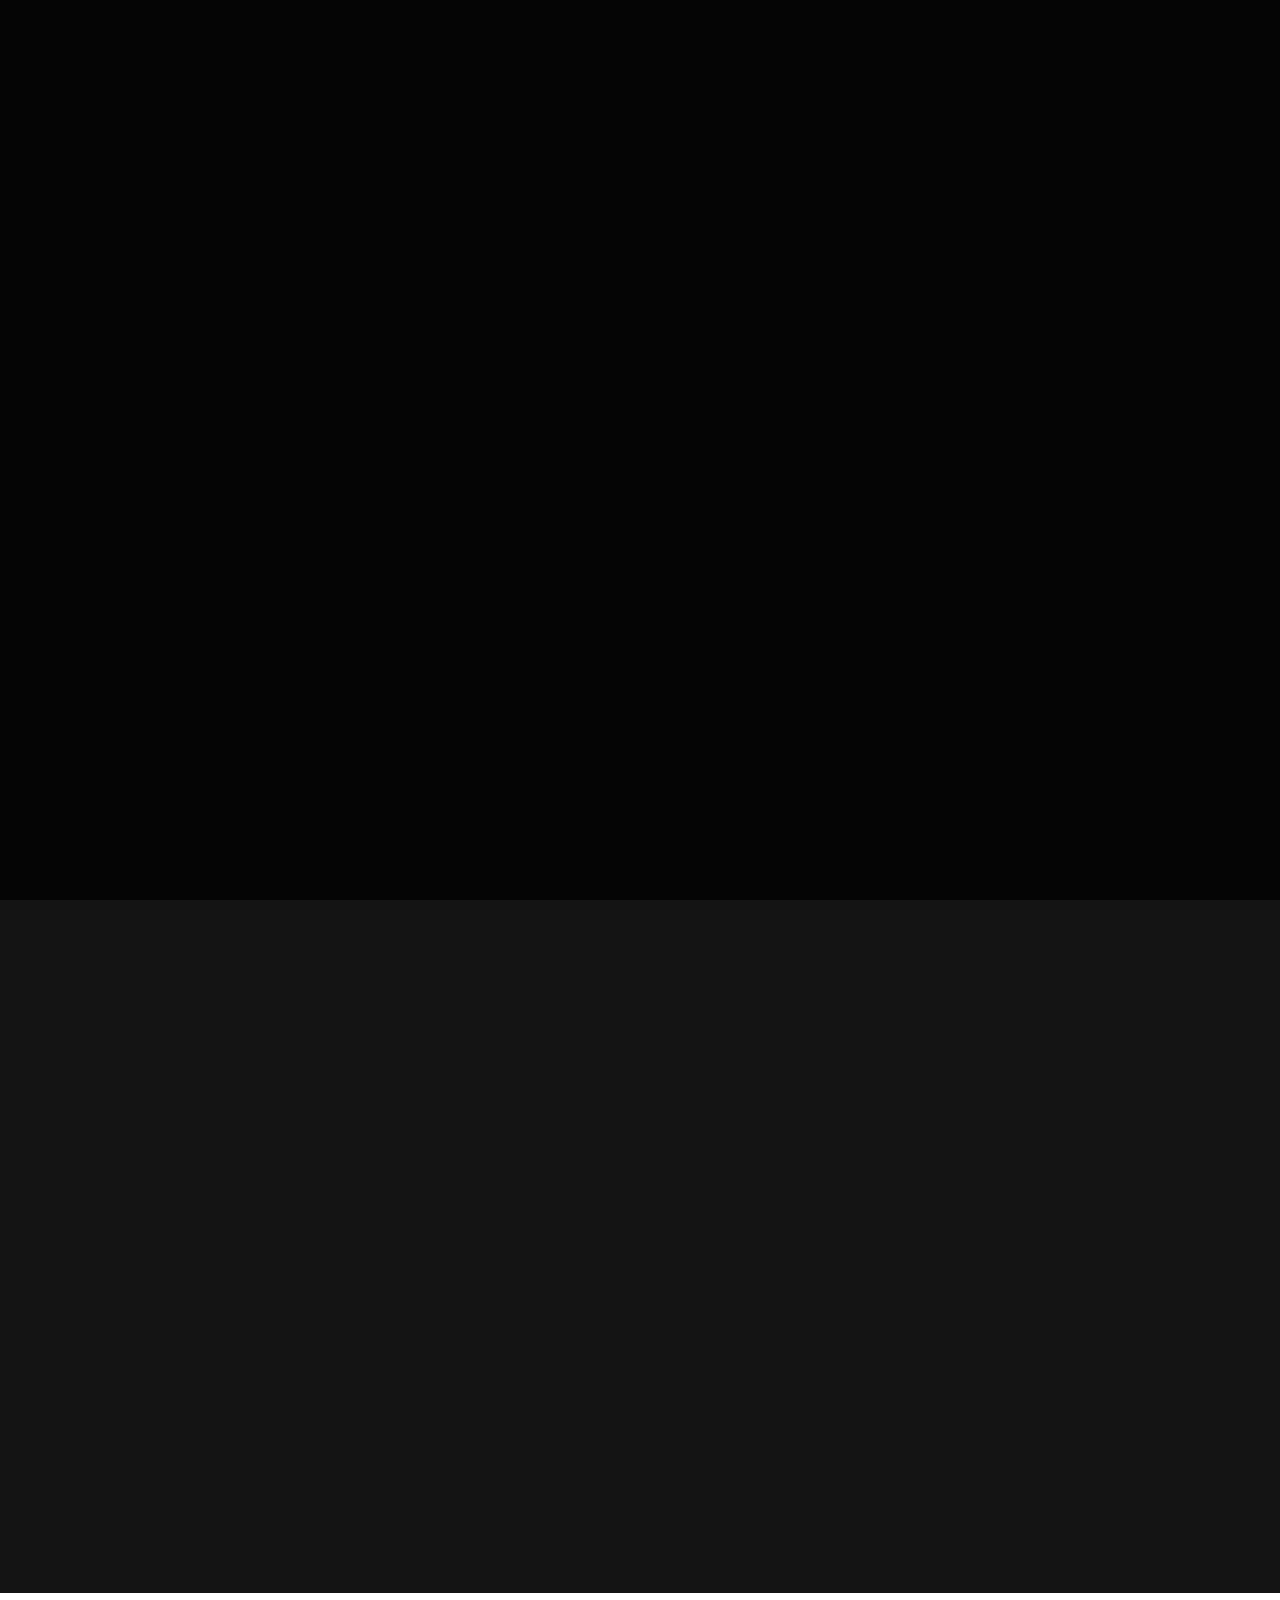
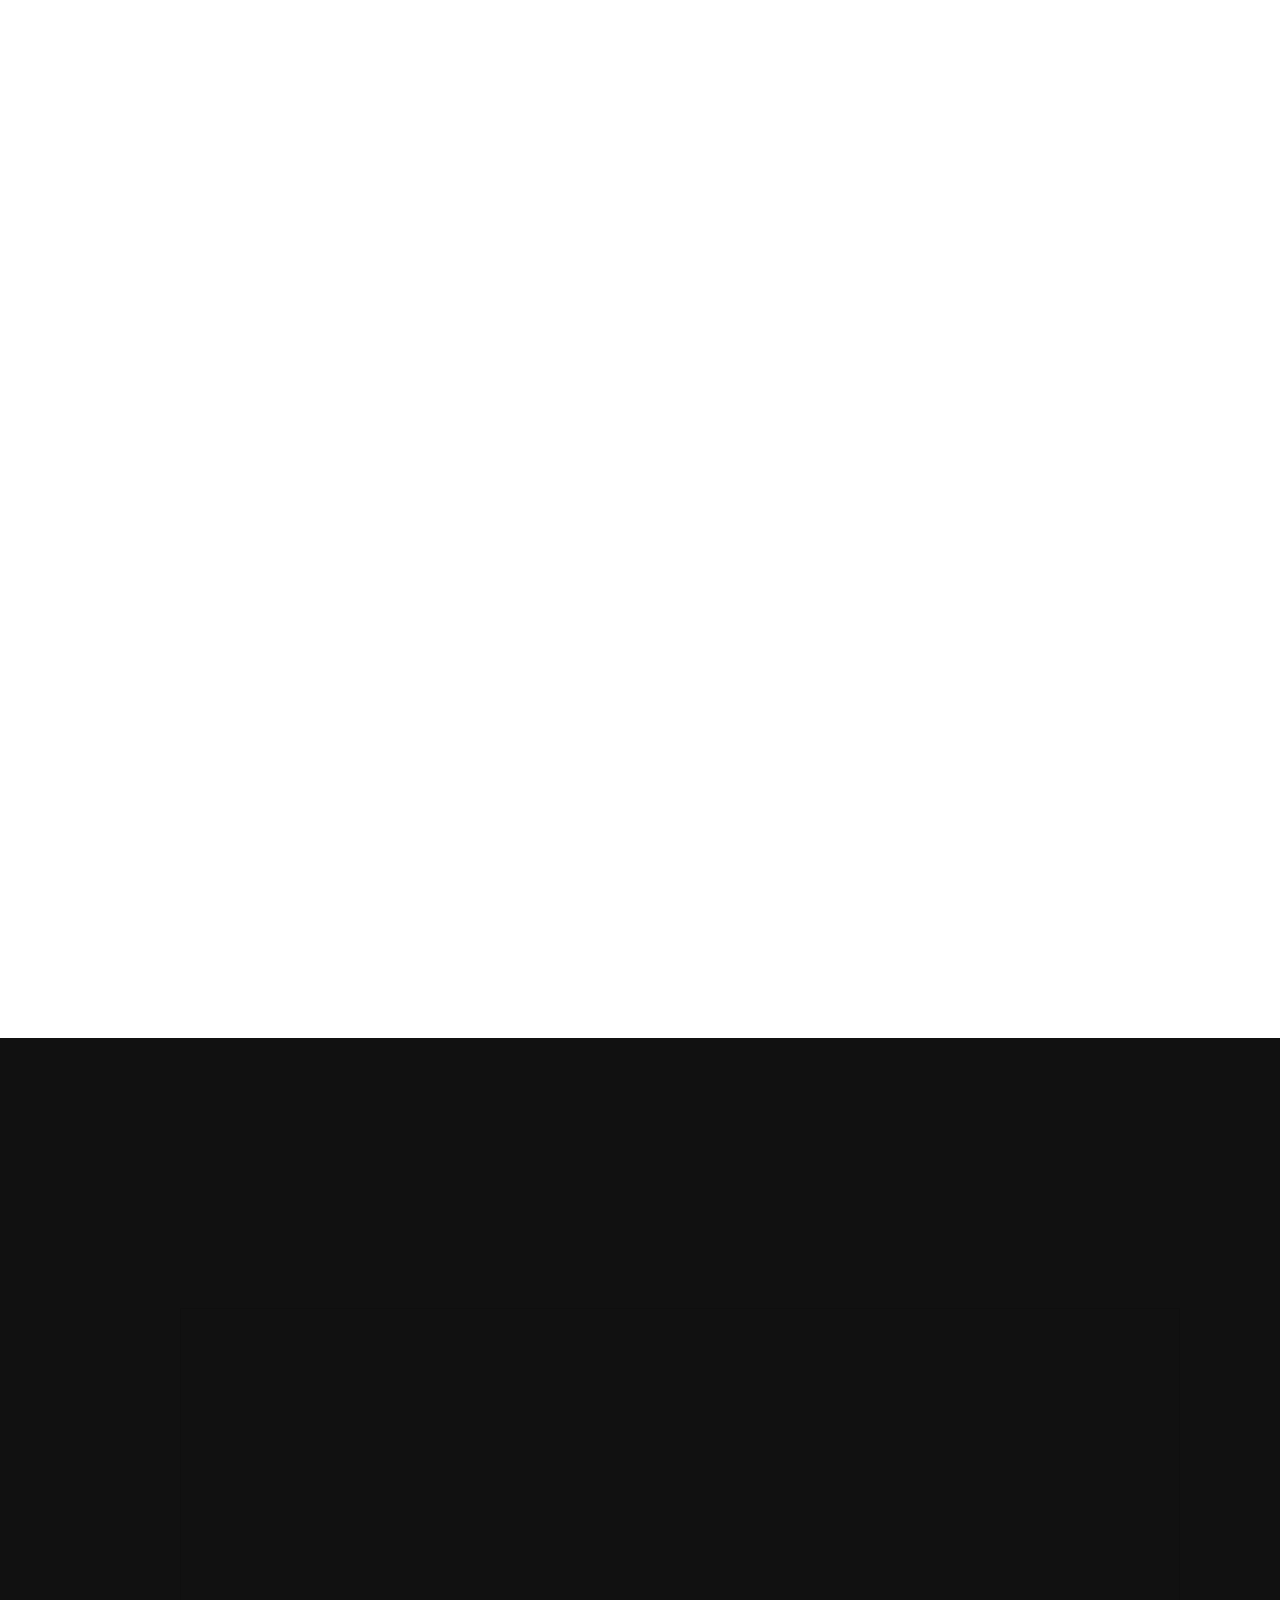
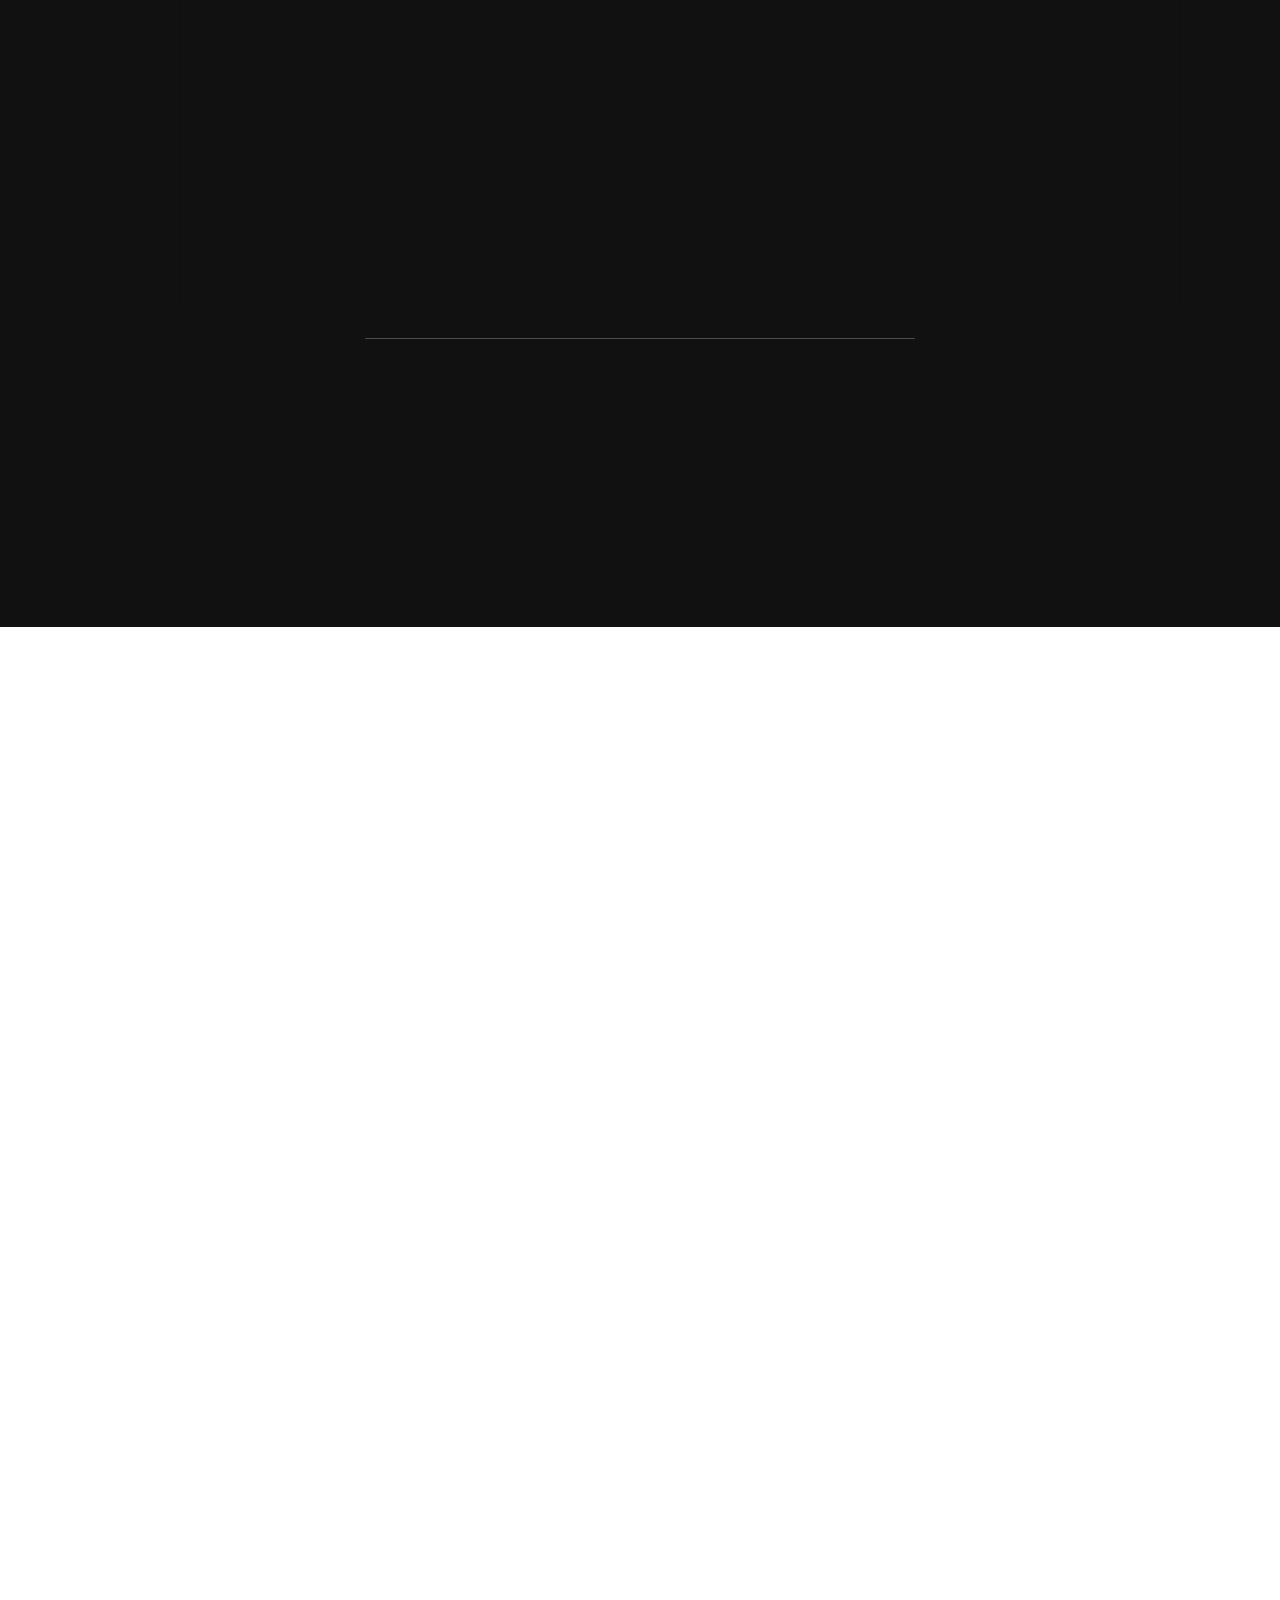
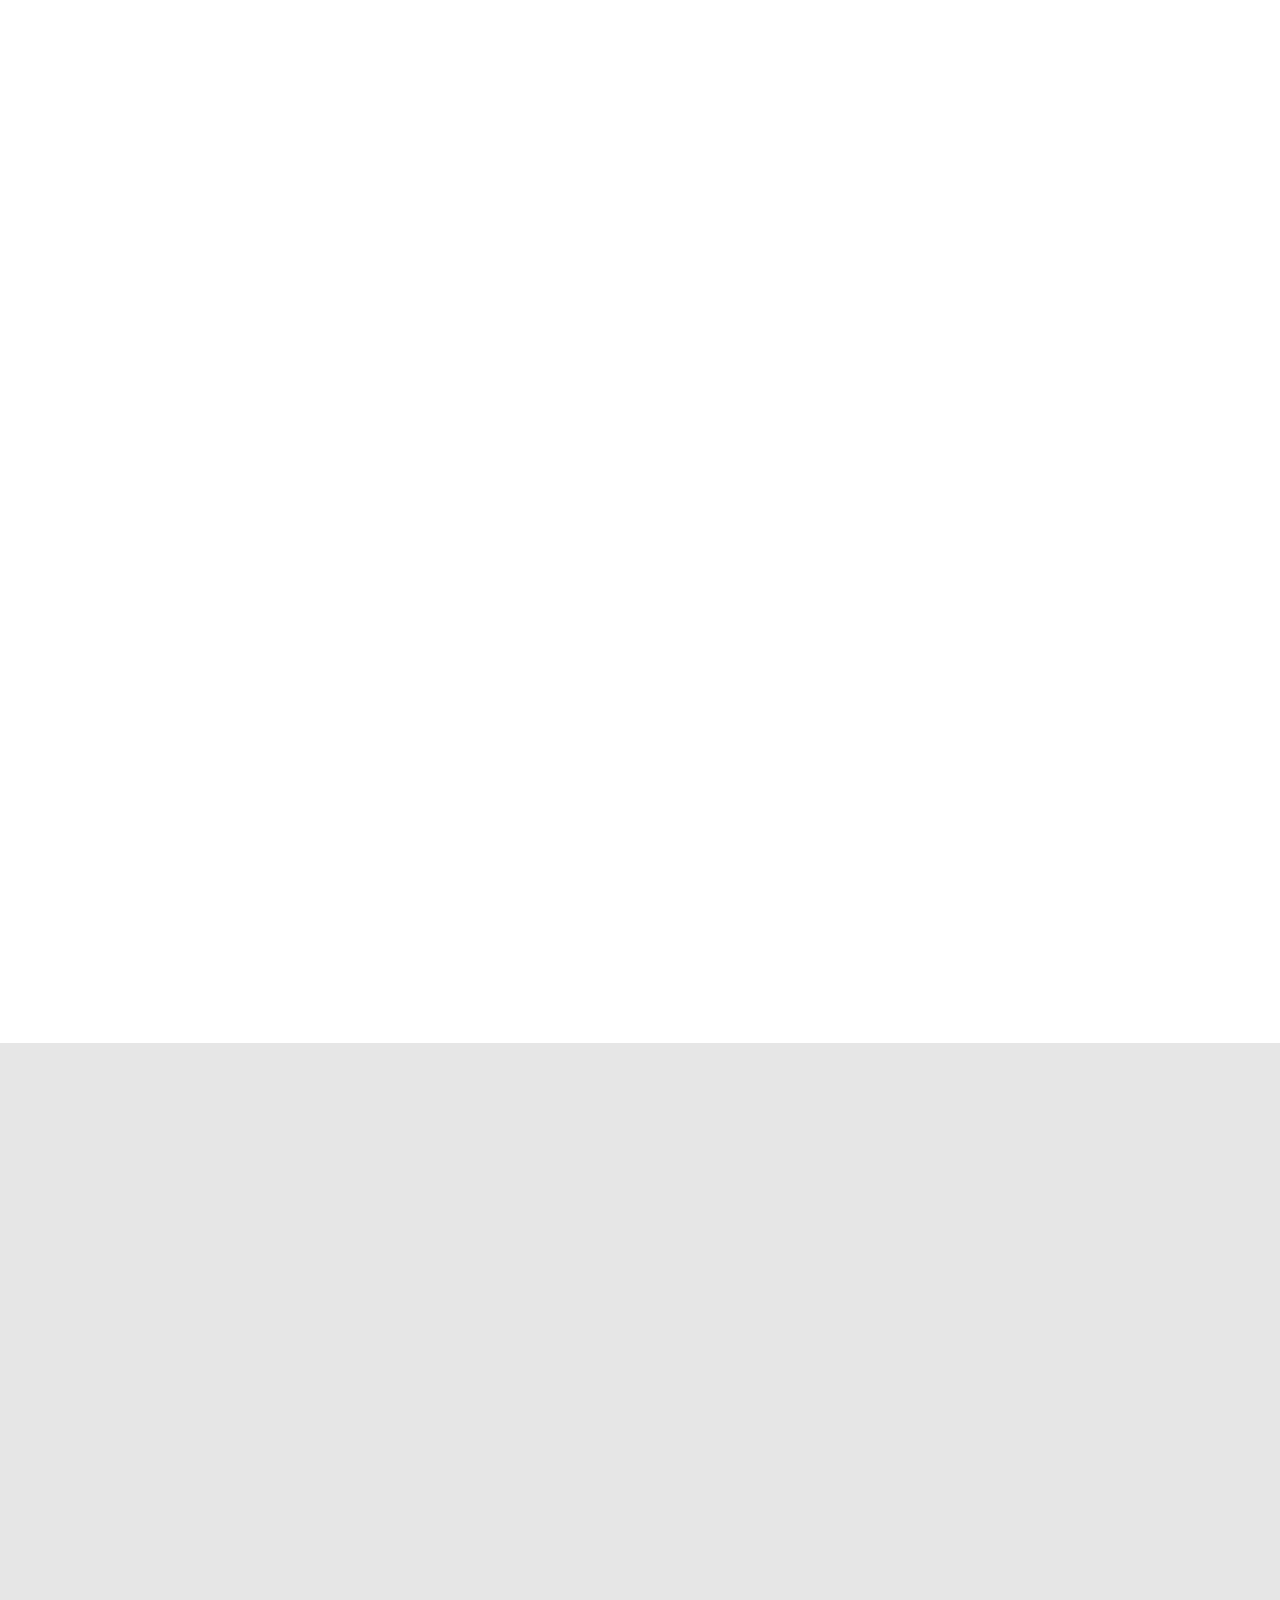
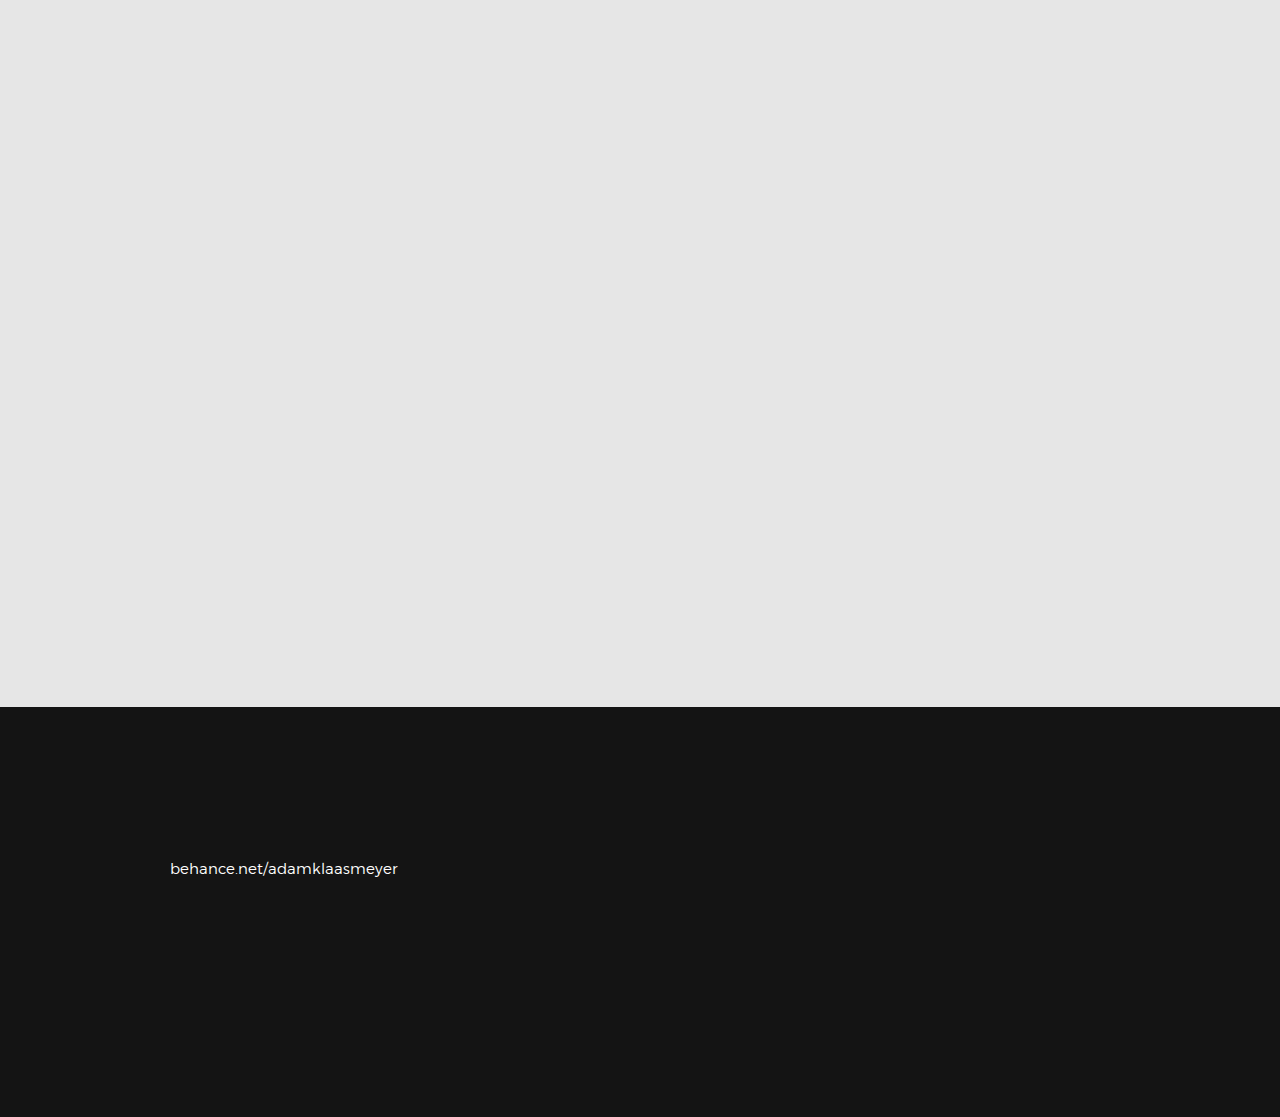
==== index.html @ c7904ca0 "fixed wrap class" ====
<!DOCTYPE html>
<!--[if lt IE 9 ]><html class="no-js oldie" lang="en"> <![endif]-->
<!--[if IE 9 ]><html class="no-js oldie ie9" lang="en"> <![endif]-->
<!--[if (gte IE 9)|!(IE)]><!-->
<html class="no-js" lang="en">
<!--<![endif]-->

<head>

    <!--- basic page needs
    ================================================== -->
    <meta charset="utf-8">
    <title>Adam Klaasmeyer - UX Designer</title>
    <meta name="description" content="">
    <meta name="author" content="">

    <!-- mobile specific metas
    ================================================== -->
    <meta name="viewport" content="width=device-width, initial-scale=1">

    <!-- CSS
    ================================================== -->
    <link rel="stylesheet" href="css/base.css">
    <link rel="stylesheet" href="css/vendor.css">
    <link rel="stylesheet" href="css/main.css">

    <!-- script
    ================================================== -->
    <script src="js/modernizr.js"></script>
    <script src="js/pace.min.js"></script>

    <!-- favicons
    ================================================== -->
    <link rel="shortcut icon" href="favicon.ico" type="image/x-icon">
    <link rel="icon" href="favicon.ico" type="image/x-icon">

</head>

<body id="top">

    <!-- header
    ================================================== -->
    <header class="s-header">

        <div class="header-logo">
            <a class="site-logo" href="index.html">
                <img src="images/logo2.png" alt="Homepage">
            </a>
        </div>

        <nav class="header-nav">

            <a href="#0" class="header-nav__close" title="close"><span>Close</span></a>

            <div class="header-nav__content">
                <h3>Navigation</h3>
                
                <ul class="header-nav__list">
                    <li class="current"><a class="smoothscroll"  href="#home" title="home">UX Designer</a></li>
                    <li><a class="smoothscroll"  href="#about" title="about">My Name is Adam</a></li>
                    <li><a class="smoothscroll"  href="#services" title="services">My Skills</a></li>
                    <li><a class="smoothscroll"  href="#works" title="works">My Examples</a></li>
                    <li><a class="smoothscroll"  href="#clients" title="clients">My Clients</a></li>
                    <!-- start<li><a class="smoothscroll"  href="#contact" title="contact">Contact</a></li> -->
                </ul>
    
                <p>Certified <a href='https://github.com/adamklaasmeyer' target="_blank">UI Developer</a> with a proven record of delivering results.<a href='https://www.behance.net/adamklaasmeyer' target="_blank"> UX Designer</a> with a passion to create world-class creative.</p>
    
                <ul class="header-nav__social">
                    <li>
                        <a href="https://www.linkedin.com/in/adamklaasmeyer" target="_blank"><i class="fa fa-linkedin"></i></a>
                    </li>
                    <li>
                        <a href="https://github.com/adamklaasmeyer" target="_blank"><i class="fa fa-github"></i></a>
                    </li>
                    <li>
                        <a href="hhttps://docs.google.com/document/d/1wRUR7_fFiqBwtjg9IlH0EUPSrKKgFhvNViHN2CLR7Ow/edit?usp=sharing" target="_blank"><i class="fa fa-copy"></i></a>
                    </li>
                    <li>
                        <a href="https://www.behance.net/adamklaasmeyer" target="_blank"><i class="fa fa-behance"></i></a>
                    </li>
                    <li>
                        <a href="https://dribbble.com/adamklaasmeyer" target="_blank"><i class="fa fa-dribbble"></i></a>
                    </li>
                </ul>

            </div> <!-- end header-nav__content -->

        </nav>  <!-- end header-nav -->

        <a class="header-menu-toggle" href="#0">
            <span class="header-menu-text">Menu</span>
            <span class="header-menu-icon"></span>
        </a>

    </header> <!-- end s-header -->


    <!-- home
    ================================================== -->
    <section id="home" class="s-home target-section" data-parallax="scroll" data-image-src="images/hero-bg-v7a.jpg" data-natural-width=3000 data-natural-height=2000 data-position-y=center>

        <div class="overlay"></div>
        <div class="shadow-overlay"></div>

        <div class="home-content">

            <div class="row home-content__main">

                <h3>Adam Klaasmeyer</h3>

                <h1>
                    UX Designer<br>
                    <br>
                    <br>
                    
                </h1>

                <div class="home-content__buttons">
                    <a href="https://www.behance.net/adamklaasmeyer" class="btn btn--stroke" target="_blank">
                        View Portfolio
                    </a>
                    <a href="https://docs.google.com/document/d/1wRUR7_fFiqBwtjg9IlH0EUPSrKKgFhvNViHN2CLR7Ow/edit?usp=sharing" class="btn btn--stroke" target="_blank">
                        Download Resume 
                    </a>
                </div>

            </div>

            <div class="home-content__scroll">
                <a href="#about" class="scroll-link smoothscroll">
                    <span>Scroll Down</span>
                </a>
            </div>

            <div class="home-content__line"></div>

        </div> <!-- end home-content -->


        <ul class="home-social">
            <li>
                <a href="https://www.linkedin.com/in/adamklaasmeyer" target="_blank"><i class="fa fa-linkedin" aria-hidden="true"></i><span>LinkedIn</span></a>
            </li>
            <li>
                <a href="https://github.com/adamklaasmeyer" target="_blank"><i class="fa fa-github" aria-hidden="true"></i><span>Github</span></a>
            </li>
            <li>
                <a href="https://docs.google.com/document/d/1wRUR7_fFiqBwtjg9IlH0EUPSrKKgFhvNViHN2CLR7Ow/edit?usp=sharing" target="_blank"><i class="fa fa-copy" aria-hidden="true"></i><span>Resume</span></a>
            </li>
            <li>
                <a href="https://www.behance.net/adamklaasmeyer" target="_blank"><i class="fa fa-behance" aria-hidden="true"></i><span>Behance</span></a>
            </li>
            <li>
                <a href="https://dribbble.com/adamklaasmeyer" target="_blank"><i class="fa fa-dribbble" aria-hidden="true"></i><span>Dribbble</span></a>
            </li>
        </ul> 
        <!-- end home-social -->

    </section> <!-- end s-home -->


    <!-- about
    ================================================== -->
    <section id='about' class="s-about">

        <div class="row section-header has-bottom-sep" data-aos="fade-up">
            <div class="col-full">
                <h3 class="subhead subhead--dark">My name is</h3>
                <h1 class="display-1 display-1--light">Adam Klaasmeyer</h1>
            </div>
        </div> <!-- end section-header -->

        <div class="row about-desc" data-aos="fade-up">
            <div class="col-full s-about-btm">
                <p>
                    Senior UX Designer and certified UI Developer with a proven record of delivering results. Persistence, curiosity and a strong attention to detail define my approach to solving complex design problems.  
                </p>
            </div>
        </div> <!-- end about-desc --

        <div class="row about-stats stats block-1-4 block-m-1-2 block-mob-full" data-aos="fade-up">
                
            <div class="col-block stats__col ">
                <div class="stats__count">9</div>
                <h5>Certified Developer</h5>
            </div>
            <div class="col-block stats__col">
                <div class="stats__count">13</div>
                <h5>Cups of Coffee</h5>
            </div>
            <div class="col-block stats__col">
                <div class="stats__count">22</div>
                <h5>Projects Completed</h5>
            </div>
            <div class="col-block stats__col">
                <div class="stats__count">11</div>
                <h5>Happy Clients</h5> 
            </div>

        </div> <!-- end about-stats --

        <div class="about__line"></div>

    </section> <!-- end s-about -->


    <!-- services
    ================================================== -->
    <section id='services' class="s-services">

        <div class="row section-header has-bottom-sep" data-aos="fade-up">
            <div class="col-full">
                <h3 class="subhead">My Skills</h3>
                <h1 class="display-2">Qualifications</h1>
            </div>
        </div> <!-- end section-header -->

        <div class="row services-list block-1-2 block-tab-full">

            <div class="col-block service-item" data-aos="fade-up">
                <div class="service-icon">
                    <i class=""></i>
                </div>
                <div class="service-text">
                    <h3 class="h2">Prototyping</h3>
                    <p>Expert-level ability with Figma to produce high-fidelity prototypes and low-fidelity wireframes</p>
                </div>
            </div>

            <div class="col-block service-item" data-aos="fade-up">
                <div class="service-icon">
                    <i class=""></i>
                </div>
                <div class="service-text">
                    <h3 class="h2">Usability Testing</h3>
                    <p>Performed more than 50 user testing focus groups leading to three new product features in six months at fender.com</p>
                </div>
            </div>

            <div class="col-block service-item" data-aos="fade-up">
                <div class="service-icon">
                    <i class=""></i>
                </div>  
                <div class="service-text">
                    <h3 class="h2">UX Research</h3>
                    <p>Collaborated with Product Owners and Developers to solve complex user interface problems for Arizona’s largest health care website azblue.com</p>
                </div>
            </div>

            <div class="col-block service-item" data-aos="fade-up">
                <div class="service-icon">
                    <i class=""></i>
                </div>
                <div class="service-text">
                    <h3 class="h2">Design System Accessibility</h3>
                    <p>Solely responsible for creating and implementing the current ADA compliant OneAZ design system</p>
                </div>
            </div>

            <div class="col-block service-item" data-aos="fade-up">
                <div class="service-icon">
                    <i class=""></i>
                </div>
                <div class="service-text">
                    <h3 class="h2">React JS</h3>
                    <p>UI Developer of React JavaScript Web Application called Huddle that was demonstrated to Steve Wozniak, co-founder of Apple Inc.</p>
                </div>
            </div>
    
            <div class="col-block service-item" data-aos="fade-up">
                <div class="service-icon"><i class=""></i></div>
                <div class="service-text">
                    <h3 class="h2">Design Thinking</h3>
                    <p>Promoted to Lead UX Designer for jacksonguitars.com, gretschguitars.com and evhgear.com</p>
                </div>
            </div>

        </div> <!-- end services-list -->

    </section> <!-- end s-services -->


    <!-- works
    ================================================== -->
    <section id='works' class="s-works">

        <div style="padding: 5rem 0 5rem; background: #111111;">
                
            <div class="row section-header has-bottom-sep light-sep" data-aos="fade-up">
                <div class="col-full">
                    <h3 class="subhead">My Examples</h3>
                    <h1 class="display-2 display-2--light">Case Studies</h1>
                </div>
            </div> <!-- end section-header -->

        </div> <!-- end intro-wrap -->
        <div style="padding: 0.1rem 0 25.2rem; background: #111111;"><!-- start figma embed -->
                
            <div class="row section-header has-bottom-sep light-sep">
                <div class="col-full">
                    <iframe style="border: 1px solid rgba(0, 0, 0, 0.1);" width="1000" height="600" src="https://www.figma.com/embed?embed_host=share&url=https%3A%2F%2Fwww.figma.com%2Fproto%2Ftc8SsK90WHXKQkisxz7NcL%2FUX-Case-Study---Fender.com%3Fnode-id%3D204-4188%26starting-point-node-id%3D204%253A4188" allowfullscreen></iframe>
                </div>
            </div> <!-- end figma embed -->

        </div> 

        <div class="row works-content">
            <div class="col-full masonry-wrap">
                <div class="masonry">
    
                    <div class="masonry__brick" data-aos="fade-up">
                        <div class="item-folio">
                                
                            <div class="item-folio__thumb">
                                <a href="images/portfolio/gallery/g-portfolio-fender.jpg" class="thumb-link" title="Fender" data-size="1050x700">
                                    <img src="images/portfolio/portfolio-fender2a.jpg" 
                                         srcset="images/portfolio/portfolio-fender2a.jpg 1x, images/portfolio/portfolio-fender2a@2x.jpg 2x" alt="">
                                </a>
                            </div>
    
                            <div class="item-folio__text">
                                <h3 class="item-folio__title">
                                    Fender
                                </h3>
                                <p class="item-folio__cat">
                                    
                                </p>
                            </div>
    
                            <a href="https://www.behance.net/" class="item-folio__project-link" title="Project link">
                                <i class="icon-link"></i>
                            </a>
    
                            <div class="item-folio__caption">
                                <p>Subscribed to modern workflows including Agile and version control via Git. Excellent communication, time management, and interpersonal skills.</p>
                            </div>
    
                        </div>
                    </div> <!-- end masonry__brick -->

                    <div class="masonry__brick" data-aos="fade-up">
                        <div class="item-folio">
                                
                            <div class="item-folio__thumb">
                                <a href="images/portfolio/gallery/g-portfolio-fender-play.jpg" class="thumb-link" title="Fender Play" data-size="1050x700">
                                    <img src="images/portfolio/fender-play1a.jpg" 
                                         srcset="images/portfolio/fender-play1a.jpg 1x, images/portfolio/fender-play1a@2x.jpg 2x" alt="">
                                </a>
                            </div>
    
                            <div class="item-folio__text">
                                <h3 class="item-folio__title">
                                    Fender Play
                                </h3>
                                <p class="item-folio__cat">
                                    
                                </p>
                            </div>
    
                            <a href="https://www.behance.net/" class="item-folio__project-link" title="Project link">
                                <i class="icon-link"></i>
                            </a>
    
                            <div class="item-folio__caption">
                                <p>Worked with Product Managers, Developers and Quality Assurance team members to understand persona driven workflows. Experience with Google Optimize for A/B and multivariate testing</p>
                            </div>
    
                        </div>
                    </div> <!-- end masonry__brick -->
    
                    <div class="masonry__brick" data-aos="fade-up">
                        <div class="item-folio">
                                
                            <div class="item-folio__thumb">
                                <a href="images/portfolio/gallery/g-portfolio-usa-today-network.jpg" class="thumb-link" title="USA TODAY NETWORK" data-size="1050x700">
                                    <img src="images/portfolio/usa-today-network2.jpg"
                                         srcset="images/portfolio/usa-today-network2.jpg 1x, images/portfolio/usa-today-network2@2x.jpg 2x" alt="">
                                </a>
                            </div>
    
                            <div class="item-folio__text">
                                <h3 class="item-folio__title">
                                    USA TODAY NETWORK
                                </h3>
                                <p class="item-folio__cat">
                                    
                                </p>
                            </div>
    
                            <a href="https://www.behance.net/" class="item-folio__project-link" title="Project link">
                                <i class="icon-link"></i>
                            </a>
    
                            <div class="item-folio__caption">
                                <p>Collaborated with Creative Directors and Account Managers to develop landing pages, motion graphics, HTML5 animated display ads and custom HTML email messages for marketing objectives.</p>
                            </div>
    
                        </div>
                    </div> <!-- end masonry__brick -->
    
                    <div class="masonry__brick" data-aos="fade-up">
                        <div class="item-folio">
                                
                            <div class="item-folio__thumb">
                                <a href="images/portfolio/gallery/g-portfolio-azcentral.jpg" class="thumb-link" title="USA TODAY NETWORK" data-size="1050x700">
                                    <img src="images/portfolio/portfolio-azcentral2.jpg" 
                                         srcset="images/portfolio/portfolio-azcentral2.jpg 1x, images/portfolio/portfolio-azcentral2@2x.jpg 2x" alt="">
                                </a>
                            </div>
    
                            <div class="item-folio__text">
                                <h3 class="item-folio__title">
                                    azcentral.com
                                </h3>
                                <p class="item-folio__cat">
                                    
                                </p>
                            </div>
    
                            <a href="https://www.behance.net/" class="item-folio__project-link" title="Project link">
                                <i class="icon-link"></i>
                            </a>
    
                            <div class="item-folio__caption">
                                <p>Increased the conversion rate on digital marketing campaigns with improved design in HTML5 animated display ads and responsive landing pages on azcentral.com.</p>
                            </div>
    
                        </div>
                    </div> <!-- end masonry__brick -->

                    <div class="masonry__brick" data-aos="fade-up">
                        <div class="item-folio">
                                
                            <div class="item-folio__thumb">
                                <a href="images/portfolio/gallery/g-portfolio-copy1.jpg" class="thumb-link" title="Woz U" data-size="1050x700">
                                    <img src="images/portfolio/portfolio-huddle3.jpg" 
                                         srcset="images/portfolio/portfolio-huddle3.jpg 1x, images/portfolio/portfolio-huddle3@2x.jpg 2x" alt="">
                                </a>
                            </div>
    
                            <div class="item-folio__text">
                                <h3 class="item-folio__title">
                                    Woz U
                                </h3>
                                <p class="item-folio__cat">
                                    
                                </p>
                            </div>
    
                            <a href="https://www.behance.net/" class="item-folio__project-link" title="Project link">
                                <i class="icon-link"></i>
                            </a>
    
                            <div class="item-folio__caption">
                                <p><a href="https://docs.google.com/document/d/1u8kOz5GpQEMA9fsMtpq0JFc1voZC8ltxHDRBdg8G_dw/edit?usp=sharing" target="_blank">Huddle</a> is a web application built with React JavaScript that makes it easier to view the schedule, manage the roster for your sports team and share comments about the game! View the <a href="https://xd.adobe.com/view/8829bbda-67a9-45f4-9cfd-f6c3f667daea/?fullscreen&hints=off" target="_blank">prototype</a> demonstrated to Steve Wozniak co-founder Apple Inc. built with Adobe XD</p>
                            </div>
    
                        </div>
                    </div> <!-- end masonry__brick -->
    
                    <div class="masonry__brick" data-aos="fade-up">
                        <div class="item-folio">
                                
                            <div class="item-folio__thumb">
                                <a href="images/portfolio/gallery/g-portfolio-foxfarm.jpg" class="thumb-link" title="FoxFarm Soil & Fertilizer" data-size="1050x700">
                                    <img src="images/portfolio/portfolio-foxfarm2.jpg"
                                         srcset="images/portfolio/portfolio-foxfarm2.jpg 1x, images/portfolio/portfolio-foxfarm2@2x.jpg 2x" alt="">
                                </a>
                            </div>
    
                            <div class="item-folio__text">
                                <h3 class="item-folio__title">
                                    FoxFarm Soil & Fertilizer
                                </h3>
                                <p class="item-folio__cat">
                                    
                                </p>
                            </div>
    
                            <a href="https://www.behance.net/" class="item-folio__project-link" title="Project link">
                                <i class="icon-link"></i>
                            </a>
    
                            <div class="item-folio__caption">
                                <p>Responsible for project planning, research, design and development of new site for medium sized business FoxFarm Soil & Fertilizer. Produced a brand standards guide, user flow charts, <a href="https://docs.google.com/document/d/1AFN5O8UC9BlPEm3nVcvSjIJZO-iHjkIxFvuYaSXRK4k/edit?usp=sharing" target="_blank">customer personas</a> and a <a href="https://xd.adobe.com/view/3d7356d4-2ce0-4f8e-5bf3-6c9d5e3b9cba-4b42/" target="_blank">prototype</a> with Adobe XD.</p>
                            </div>
    
                        </div>
                    </div> <!-- end masonry__brick -->

                </div> <!-- end masonry -->
            </div> <!-- end col-full -->
        </div> <!-- end works-content -->

    </section> <!-- end s-works -->


    <!-- clients
    ================================================== -->
    <section id="clients" class="s-clients">

        <div class="row section-header" data-aos="fade-up">
            <div class="col-full">
                <h3 class="subhead">My Clients</h3>
                <h1 class="display-2">I am honored to have worked with the following companies ...</h1>
            </div>
        </div> <!-- end section-header -->

        <div class="row clients-outer" data-aos="fade-up">
            <div class="col-full">
                <div class="clients">
                    
                    <a href="#0" title="" class="clients__slide"><img src="images/clients/fender.png" /></a>
                    <a href="#0" title="" class="clients__slide"><img src="images/clients/usa-today-network.png" /></a>
                    <a href="#0" title="" class="clients__slide"><img src="images/clients/asu.png" /></a>
                    <a href="#0" title="" class="clients__slide"><img src="images/clients/azcentral.png" /></a>
                    <a href="#0" title="" class="clients__slide"><img src="images/clients/atari.png" /></a>
                    <a href="#0" title="" class="clients__slide"><img src="images/clients/woz-u.png" /></a>
                    <a href="#0" title="" class="clients__slide"><img src="images/clients/sedona-international-film-festival.png" /></a>
                    
                     
                </div> <!-- end clients -->
            </div> <!-- end col-full -->
        </div> <!-- end clients-outer -->

        <div class="row clients-testimonials" data-aos="fade-up">
            <div class="col-full">
                <div class="testimonials">

                    <div class="testimonials__slide">

                        <p>UX Designer and UI Developer experienced with React, JavaScript, Git Flow, HTML5, CSS3, Project Management and Art Direction.</p>

                        <img src="images/avatars/user-01.jpg" alt="Author image" class="testimonials__avatar">
                        <div class="testimonials__info">
                            <span class="testimonials__name">Adam Klaasmeyer</span> 
                            <span class="testimonials__pos">UX Designer. UI Developer.</span>
                        </div>

                    </div>

                    <!--<div class="testimonials__slide">
                        
                        <p>Excepturi nam cupiditate culpa doloremque deleniti repellat. Veniam quos repellat voluptas animi adipisci.
                        Nisi eaque consequatur. Quasi voluptas eius distinctio. Atque eos maxime. Qui ipsam temporibus quisquam vel.</p>

                        <img src="images/avatars/user-05.jpg" alt="Author image" class="testimonials__avatar">
                        <div class="testimonials__info">
                            <span class="testimonials__name">Sundar Pichai</span> 
                            <span class="testimonials__pos">CEO, Google</span>
                        </div>

                    </div>

                    <div class="testimonials__slide">
                        
                        <p>Repellat dignissimos libero. Qui sed at corrupti expedita voluptas odit. Nihil ea quia nesciunt. Ducimus aut sed ipsam.  
                        Autem eaque officia cum exercitationem sunt voluptatum accusamus. Quasi voluptas eius distinctio.</p>

                        <img src="images/avatars/user-02.jpg" alt="Author image" class="testimonials__avatar">
                        <div class="testimonials__info">
                            <span class="testimonials__name">Satya Nadella</span> 
                            <span class="testimonials__pos">CEO, Microsoft</span>
                        </div>

                    </div>-->

                </div><!-- end testimonials -->
                
            </div> <!-- end col-full -->
        </div> <!-- end client-testimonials -->

    </section> <!-- end s-clients -->


    <!-- contact
    ================================================== --
    <section id="contact" class="s-contact">

        <div class="overlay"></div>
        <div class="contact__line"></div>

        <div class="row section-header" data-aos="fade-up">
            <div class="col-full">
                <h3 class="subhead">Contact</h3>
                <h1 class="display-2 display-2--light">Reach out for more information.</h1>
            </div>
        </div>

        <div class="row contact-content" data-aos="fade-up">
            
            <div class="contact-primary">

                <h3 class="h6">Send A Message</h3>

                <form name="contactForm" id="contactForm" method="post" action="" novalidate="novalidate">
                    <fieldset>
    
                    <div class="form-field">
                        <input name="contactName" type="text" id="contactName" placeholder="Your Name" value="" minlength="2" required="" aria-required="true" class="full-width">
                    </div>
                    <div class="form-field">
                        <input name="contactEmail" type="email" id="contactEmail" placeholder="Your Email" value="" required="" aria-required="true" class="full-width">
                    </div>
                    <div class="form-field">
                        <input name="contactSubject" type="text" id="contactSubject" placeholder="Subject" value="" class="full-width">
                    </div>
                    <div class="form-field">
                        <textarea name="contactMessage" id="contactMessage" placeholder="Your Message" rows="10" cols="50" required="" aria-required="true" class="full-width"></textarea>
                    </div>
                    <div class="form-field">
                        <button class="full-width btn--primary">Submit</button>
                        <div class="submit-loader">
                            <div class="text-loader">Sending...</div>
                            <div class="s-loader">
                                <div class="bounce1"></div>
                                <div class="bounce2"></div>
                                <div class="bounce3"></div>
                            </div>
                        </div>
                    </div>
    
                    </fieldset>
                </form>

                <!-- contact-warning --
                <div class="message-warning">
                    Something went wrong. Please try again.
                </div> 
            
                <!-- contact-success --
                <div class="message-success">
                    Your message was sent, thank you!<br>
                </div>

            </div> <!-- end contact-primary --

            <div class="contact-secondary">
                <div class="contact-info">

                    <h3 class="h6 hide-on-fullwidth">Contact Information</h3>

                    <div class="cinfo">
                        <h5></h5>
                        <p>
                            Scottsdale, Arizona 85254<br>
                        </p>
                    </div>

                    <div class="cinfo">
                        <h5></h5>
                        <p>
                            <a mailto:=adamklaasmeyer@gmail.com>adamklaasmeyer@gmail.com</a><br>
                        </p>
                    </div>

                    <div class="cinfo">
                        <h5></h5>
                        <p>
                            (480) 495-2458<br>
                        </p>
                    </div>

                    <ul class="contact-social">
                        <li>
                            <a href="https://www.facebook.com/adamklaasmeyer"><i class="fa fa-facebook" aria-hidden="true"></i></a>
                        </li>
                        <li>
                            <a href="https://twitter.com/adamklaasmeyer"><i class="fa fa-twitter" aria-hidden="true"></i></a>
                        </li>
                        <li>
                            <a href="https://www.instagram.com/adamklaasmeyer/"><i class="fa fa-instagram" aria-hidden="true"></i></a>
                        </li>
                        <li>
                            <a href="https://www.behance.net/adamklaasmeyer"><i class="fa fa-behance" aria-hidden="true"></i></a>
                        </li>
                        <li>
                            <a href="https://dribbble.com/adamklaasmeyer"><i class="fa fa-dribbble" aria-hidden="true"></i></a>
                        </li>
                    </ul> <!-- end contact-social -->

                </div> <!-- end contact-info --
            </div> <!-- end contact-secondary --

        </div> <!-- end contact-content --

    </section> <!-- end s-contact -->


    <!-- footer
    ================================================== -->
    <footer>

        <div class="row footer-main">

            <div class="col-six tab-full left footer-desc">

                <div class="footer-logo"></div>
                <a href="http://www.behance.net/adamklaasmeyer" target="_blank">behance.net/adamklaasmeyer</a><br>
                
            </div>

            <!--<div class="col-six tab-full right footer-subscribe">

                <h4>Get Notified</h4>
                <p>Quia quo qui sed odit. Quaerat voluptas autem necessitatibus vitae aut non alias sed quia. Ut itaque enim optio ut excepturi deserunt iusto porro.</p>

                <div class="subscribe-form">
                    <form id="mc-form" class="group" novalidate="true">
                        <input type="email" value="" name="EMAIL" class="email" id="mc-email" placeholder="Email Address" required="">
                        <input type="submit" name="subscribe" value="Subscribe">
                        <label for="mc-email" class="subscribe-message"></label>
                    </form>
                </div>

            </div>-->

        </div> <!-- end footer-main -->

        <div class="row footer-bottom">

            <div class="col-twelve">
                <div class="copyright">
                    <span></span> 
                    <!--<span>Site Template by <a href="https://www.colorlib.com/">Colorlib</a></span>-->	
                </div>

                <div class="go-top">
                    <a class="smoothscroll" title="Back to Top" href="#top"><i class="icon-arrow-up" aria-hidden="true"></i></a>
                </div>
            </div>

        </div> <!-- end footer-bottom -->

    </footer> <!-- end footer -->


    <!-- photoswipe background
    ================================================== -->
    <div aria-hidden="true" class="pswp" role="dialog" tabindex="-1">

        <div class="pswp__bg"></div>
        <div class="pswp__scroll-wrap">

            <div class="pswp__container">
                <div class="pswp__item"></div>
                <div class="pswp__item"></div>
                <div class="pswp__item"></div>
            </div>

            <div class="pswp__ui pswp__ui--hidden">
                <div class="pswp__top-bar">
                    <div class="pswp__counter"></div><button class="pswp__button pswp__button--close" title="Close (Esc)"></button> <button class="pswp__button pswp__button--share" title=
                    "Share"></button> <button class="pswp__button pswp__button--fs" title="Toggle fullscreen"></button> <button class="pswp__button pswp__button--zoom" title=
                    "Zoom in/out"></button>
                    <div class="pswp__preloader">
                        <div class="pswp__preloader__icn">
                            <div class="pswp__preloader__cut">
                                <div class="pswp__preloader__donut"></div>
                            </div>
                        </div>
                    </div>
                </div>
                <div class="pswp__share-modal pswp__share-modal--hidden pswp__single-tap">
                    <div class="pswp__share-tooltip"></div>
                </div><button class="pswp__button pswp__button--arrow--left" title="Previous (arrow left)"></button> <button class="pswp__button pswp__button--arrow--right" title=
                "Next (arrow right)"></button>
                <div class="pswp__caption">
                    <div class="pswp__caption__center"></div>
                </div>
            </div>

        </div>

    </div> <!-- end photoSwipe background -->


    <!-- preloader
    ================================================== -->
    <div id="preloader">
        <div id="loader">
            <div class="line-scale-pulse-out">
                <div></div>
                <div></div>
                <div></div>
                <div></div>
                <div></div>
            </div>
        </div>
    </div>


    <!-- Java Script
    ================================================== -->
    <script src="js/jquery-3.2.1.min.js"></script>
    <script src="js/plugins.js"></script>
    <script src="js/main.js"></script>

</body>

</html>
---- css/base.css ----
/* =================================================================== 
 *
 *  Glint v1.0 Base Stylesheet
 *  11-20-2017
 *  ------------------------------------------------------------------
 *
 *  TOC:
 *  # imports 
 *  # normalize
 *  # basic/base setup styles
 *      ## Media
 *      ## Typography resets 
 *      ## links
 *      ## inputs
 *  # grid
 *      ## medium size devices
 *      ## tablets
 *      ## mobile devices
 *      ## small mobile devices
 *  # block grids
 *      ## medium size devices
 *      ## tablets
 *      ## mobile devices
 *      ## small mobile devices
 *  # MISC
 *
 * =================================================================== */


/* ===================================================================
 * # imports 
 *
 * ------------------------------------------------------------------- */
@import url("font-awesome/css/font-awesome.min.css");
@import url("micons/micons.css");
@import url("fonts.css");


/* ===================================================================
 * # normalize
 * normalize.css v5.0.0 | MIT License | 
 * github.com/necolas/normalize.css
 *
 * ------------------------------------------------------------------- */
html {
    font-family: sans-serif;
    line-height: 1.15;
    -ms-text-size-adjust: 100%;
    -webkit-text-size-adjust: 100%;
}

body {
    margin: 0;
}

article,
aside,
footer,
header,
nav,
section {
    display: block;
}

h1 {
    font-size: 2em;
    margin: 0.67em 0;
}

figcaption,
figure,
main {
    display: block;
}

figure {
    margin: 1em 40px;
}

hr {
    box-sizing: content-box;
    height: 0;
    overflow: visible;
}

pre {
    font-family: monospace, monospace;
    font-size: 1em;
}

a {
    background-color: transparent;
    -webkit-text-decoration-skip: objects;
}

a:active,
a:hover {
    outline-width: 0;
}

abbr[title] {
    border-bottom: none;
    text-decoration: underline;
    text-decoration: underline dotted;
}

b,
strong {
    font-weight: inherit;
}

b,
strong {
    font-weight: bolder;
}

code,
kbd,
samp {
    font-family: monospace, monospace;
    font-size: 1em;
}

dfn {
    font-style: italic;
}

mark {
    background-color: #ff0;
    color: #000;
}

small {
    font-size: 80%;
}

sub,
sup {
    font-size: 75%;
    line-height: 0;
    position: relative;
    vertical-align: baseline;
}

sub {
    bottom: -0.25em;
}

sup {
    top: -0.5em;
}

audio,
video {
    display: inline-block;
}

audio:not([controls]) {
    display: none;
    height: 0;
}

img {
    border-style: none;
}

svg:not(:root) {
    overflow: hidden;
}

button,
input,
optgroup,
select,
textarea {
    font-family: sans-serif;
    font-size: 100%;
    line-height: 1.15;
    margin: 0;
}

button,
input {
    overflow: visible;
}

button,
select {
    text-transform: none;
}

button,
html [type="button"],
[type="reset"],
[type="submit"] {
    -webkit-appearance: button;
}

button::-moz-focus-inner,
[type="button"]::-moz-focus-inner,
[type="reset"]::-moz-focus-inner,
[type="submit"]::-moz-focus-inner {
    border-style: none;
    padding: 0;
}

button:-moz-focusring,
[type="button"]:-moz-focusring,
[type="reset"]:-moz-focusring,
[type="submit"]:-moz-focusring {
    outline: 1px dotted ButtonText;
}

fieldset {
    border: 1px solid #c0c0c0;
    margin: 0 2px;
    padding: 0.35em 0.625em 0.75em;
}

legend {
    box-sizing: border-box;
    color: inherit;
    display: table;
    max-width: 100%;
    padding: 0;
    white-space: normal;
}

progress {
    display: inline-block;
    vertical-align: baseline;
}

textarea {
    overflow: auto;
}

[type="checkbox"],
[type="radio"] {
    box-sizing: border-box;
    padding: 0;
}

[type="number"]::-webkit-inner-spin-button,
[type="number"]::-webkit-outer-spin-button {
    height: auto;
}

[type="search"] {
    -webkit-appearance: textfield;
    outline-offset: -2px;
}

[type="search"]::-webkit-search-cancel-button,
[type="search"]::-webkit-search-decoration {
    -webkit-appearance: none;
}

::-webkit-file-upload-button {
    -webkit-appearance: button;
    font: inherit;
}

details,
menu {
    display: block;
}

summary {
    display: list-item;
}

canvas {
    display: inline-block;
}

template {
    display: none;
}

[hidden] {
    display: none;
}


/* ===================================================================
 * # basic/base setup styles
 *
 * ------------------------------------------------------------------- */
html {
    font-size: 62.5%;
    box-sizing: border-box;
}

*,
*::before,
*::after {
    box-sizing: inherit;
}

body {
    font-weight: normal;
    line-height: 1;
    word-wrap: break-word;
    text-rendering: optimizeLegibility;
    -webkit-overflow-scrolling: touch;
    -webkit-text-size-adjust: none;
}

body,
input,
button {
    -moz-osx-font-smoothing: grayscale;
    -webkit-font-smoothing: antialiased;
}


/* ------------------------------------------------------------------- 
 * ## Media
 * ------------------------------------------------------------------- */
img,
video {
    max-width: 100%;
    height: auto;
}


/* ------------------------------------------------------------------- 
 * ## Typography resets 
 * ------------------------------------------------------------------- */
div,
dl,
dt,
dd,
ul,
ol,
li,
h1,
h2,
h3,
h4,
h5,
h6,
pre,
form,
p,
blockquote,
th,
td {
    margin: 0;
    padding: 0;
}

h1,
h2,
h3,
h4,
h5,
h6 {
    -webkit-font-smoothing: auto;
    -webkit-font-smoothing: antialiased;
    -webkit-font-variant-ligatures: common-ligatures;
    -moz-font-variant-ligatures: common-ligatures;
    font-variant-ligatures: common-ligatures;
    text-rendering: optimizeLegibility;
}

em,
i {
    font-style: italic;
    line-height: inherit;
}

strong,
b {
    font-weight: bold;
    line-height: inherit;
}

small {
    font-size: 60%;
    line-height: inherit;
}

ol,
ul {
    list-style: none;
}

li {
    display: block;
}


/* ------------------------------------------------------------------- 
 * ## links 
 * ------------------------------------------------------------------- */
a {
    text-decoration: none;
    line-height: inherit;
}

a img {
    border: none;
}


/* ------------------------------------------------------------------- 
 * ## inputs 
 * ------------------------------------------------------------------- */
fieldset {
    margin: 0;
    padding: 0;
}

input[type="email"],
input[type="number"],
input[type="search"],
input[type="text"],
input[type="tel"],
input[type="url"],
input[type="password"],
textarea {
    -webkit-appearance: none;
    -moz-appearance: none;
    -ms-appearance: none;
    -o-appearance: none;
    appearance: none;
}


/* ===================================================================
 * # grid
 *
 * ------------------------------------------------------------------- */
.row {
    width: 94%;
    max-width: 1200px;
    margin: 0 auto;
}

.row:after {
    content: "";
    display: table;
    clear: both;
}

.row .row {
    width: auto;
    max-width: none;
    margin-left: -20px;
    margin-right: -20px;
}


/* column blocks
 * -------------------------------------- */
[class*="col-"] {
    float: left;
    padding: 0 20px;
}

[class*="col-"]+[class*="col-"].end {
    float: right;
}


/* column width classes 
 * -------------------------------------- */
.col-one {
    width: 8.33333%;
}

.col-two,
.col-1-6 {
    width: 16.66667%;
}

.col-three,
.col-1-4 {
    width: 25%;
}

.col-four,
.col-1-3 {
    width: 33.33333%;
}

.col-five {
    width: 41.66667%;
}

.col-six,
.col-1-2 {
    width: 50%;
}

.col-seven {
    width: 58.33333%;
}

.col-eight,
.col-2-3 {
    width: 66.66667%;
}

.col-nine,
.col-3-4 {
    width: 75%;
}

.col-ten,
.col-5-6 {
    width: 83.33333%;
}

.col-eleven {
    width: 91.66667%;
}

.col-twelve,
.col-full {
    width: 100%;
}


/* ------------------------------------------------------------------- 
 * ## medium size devices
 * ------------------------------------------------------------------- */
@media only screen and (max-width: 1200px) {
    .row .row {
        margin-left: -15px;
        margin-right: -15px;
    }
    [class*="col-"] {
        padding: 0 15px;
    }
    .md-two,
    .md-1-6 {
        width: 16.66667%;
    }
    .md-one {
        width: 8.33333%;
    }
    .md-three,
    .md-1-4 {
        width: 25%;
    }
    .md-four,
    .md-1-3 {
        width: 33.33333%;
    }
    .md-five {
        width: 41.66667%;
    }
    .md-six,
    .md-1-2 {
        width: 50%;
    }
    .md-seven {
        width: 58.33333%;
    }
    .md-eight,
    .md-2-3 {
        width: 66.66667%;
    }
    .md-nine,
    .md-3-4 {
        width: 75%;
    }
    .md-ten,
    .md-5-6 {
        width: 83.33333%;
    }
    .md-eleven {
        width: 91.66667%;
    }
    .md-twelve,
    .md-full {
        width: 100%;
    }
}


/* ------------------------------------------------------------------- 
 * ## tablets
 * ------------------------------------------------------------------- */
@media only screen and (max-width: 800px) {
    .row {
        width: 90%;
    }
    .tab-1-4 {
        width: 25%;
    }
    .tab-1-3 {
        width: 33.33333%;
    }
    .tab-1-2 {
        width: 50%;
    }
    .tab-2-3 {
        width: 66.66667%;
    }
    .tab-3-4 {
        width: 75%;
    }
    .tab-full {
        width: 100%;
    }
}


/* ------------------------------------------------------------------- 
 * ## mobile devices
 * ------------------------------------------------------------------- */
@media only screen and (max-width: 600px) {
    .row {
        width: auto;
        padding-left: 25px;
        padding-right: 25px;
    }
    .row .row {
        margin-left: -10px;
        margin-right: -10px;
    }
    [class*="col-"] {
        padding: 0 10px;
    }
    .mob-1-4 {
        width: 25%;
    }
    .mob-1-3 {
        width: 33.33333%;
    }
    .mob-1-2 {
        width: 50%;
    }
    .mob-2-3 {
        width: 66.66667%;
    }
    .mob-3-4 {
        width: 75%;
    }
    .mob-full {
        width: 100%;
    }
}


/* ------------------------------------------------------------------- 
 * ## small mobile devices
 * ------------------------------------------------------------------- */

/* stack columns on small mobile devices
 * ------------------------------------------------------------------- */

@media only screen and (max-width: 400px) {
    .row .row {
        padding-left: 0;
        padding-right: 0;
        margin-left: 0;
        margin-right: 0;
    }
    [class*="col-"] {
        width: 100% !important;
        float: none !important;
        clear: both !important;
        margin-left: 0;
        margin-right: 0;
        padding: 0;
    }
    [class*="col-"]+[class*="col-"].end {
        float: none;
    }
}


/* ===================================================================
 * # block grids
 * ------------------------------------------------------------------- */

/*   Equally-sized columns define at row level
 * ------------------------------------------------------------------- */
[class*="block-"]:after {
    content: "";
    display: table;
    clear: both;
}

.block-1-6 .col-block {
    width: 16.66667%;
}

.block-1-5 .col-block {
    width: 20%;
}

.block-1-4 .col-block {
    width: 25%;
}

.block-1-3 .col-block {
    width: 33.33333%;
}

.block-1-2 .col-block {
    width: 50%;
}


/**
 * Clearing for block grid columns. Allow columns with 
 * different heights to align properly.
 */

.block-1-6 .col-block:nth-child(6n+1),
.block-1-5 .col-block:nth-child(5n+1),
.block-1-4 .col-block:nth-child(4n+1),
.block-1-3 .col-block:nth-child(3n+1),
.block-1-2 .col-block:nth-child(2n+1) {
    clear: both;
}


/* ------------------------------------------------------------------- 
 * ## medium size devices
 * ------------------------------------------------------------------- */
@media only screen and (max-width: 1200px) {
    .block-m-1-6 .col-block {
        width: 16.66667%;
    }
    .block-m-1-5 .col-block {
        width: 20%;
    }
    .block-m-1-4 .col-block {
        width: 25%;
    }
    .block-m-1-3 .col-block {
        width: 33.33333%;
    }
    .block-m-1-2 .col-block {
        width: 50%;
    }
    .block-m-full .col-block {
        width: 100%;
        clear: both;
    }
    [class*="block-m-"] .col-block:nth-child(n) {
        clear: none;
    }
    .block-m-1-6 .col-block:nth-child(6n+1),
    .block-m-1-5 .col-block:nth-child(5n+1),
    .block-m-1-4 .col-block:nth-child(4n+1),
    .block-m-1-3 .col-block:nth-child(3n+1),
    .block-m-1-2 .col-block:nth-child(2n+1) {
        clear: both;
    }
}


/* ------------------------------------------------------------------- 
 * ## tablets
 * ------------------------------------------------------------------- */
@media only screen and (max-width: 800px) {
    .block-tab-1-6 .col-block {
        width: 16.66667%;
    }
    .block-tab-1-5 .col-block {
        width: 20%;
    }
    .block-tab-1-4 .col-block {
        width: 25%;
    }
    .block-tab-1-3 .col-block {
        width: 33.33333%;
    }
    .block-tab-1-2 .col-block {
        width: 50%;
    }
    .block-tab-full .col-block {
        width: 100%;
        clear: both;
    }
    [class*="block-tab-"] .col-block:nth-child(n) {
        clear: none;
    }
    .block-tab-1-6 .col-block:nth-child(6n+1),
    .block-tab-1-6 .col-block:nth-child(5n+1),
    .block-tab-1-4 .col-block:nth-child(4n+1),
    .block-tab-1-3 .col-block:nth-child(3n+1),
    .block-tab-1-2 .col-block:nth-child(2n+1) {
        clear: both;
    }
}


/* ------------------------------------------------------------------- 
 * ## mobile devices
 * ------------------------------------------------------------------- */
@media only screen and (max-width: 600px) {
    .block-mob-1-6 .col-block {
        width: 16.66667%;
    }
    .block-mob-1-5 .col-block {
        width: 20%;
    }
    .block-mob-1-4 .col-block {
        width: 25%;
    }
    .block-mob-1-3 .col-block {
        width: 33.33333%;
    }
    .block-mob-1-2 .col-block {
        width: 50%;
    }
    .block-mob-full .col-block {
        width: 100%;
        clear: both;
    }
    [class*="block-mob-"] .col-block:nth-child(n) {
        clear: none;
    }
    .block-mob-1-6 .col-block:nth-child(6n+1),
    .block-mob-1-5 .col-block:nth-child(5n+1),
    .block-mob-1-4 .col-block:nth-child(4n+1),
    .block-mob-1-3 .col-block:nth-child(3n+1),
    .block-mob-1-2 .col-block:nth-child(2n+1) {
        clear: both;
    }
}


/* ------------------------------------------------------------------- 
 * ## small mobile devices
 * ------------------------------------------------------------------- */

/* stack columns on small mobile devices
 * ------------------------------------------------------------------- */

@media only screen and (max-width: 400px) {
    .stack .col-block {
        width: 100% !important;
        float: none !important;
        clear: both !important;
        margin-left: 0;
        margin-right: 0;
    }
}


/* ===================================================================
 * # MISC
 *
 * ------------------------------------------------------------------- */
.group:after {
    content: "";
    display: table;
    clear: both;
}


/* Misc Helper Styles
 * -------------------------------------- */
.is-hidden {
    display: none;
}

.is-invisible {
    visibility: hidden;
}

.antialiased {
    -webkit-font-smoothing: antialiased;
    -moz-osx-font-smoothing: grayscale;
}

.overflow-hidden {
    overflow: hidden;
}

.remove-bottom {
    margin-bottom: 0;
}

.half-bottom {
    margin-bottom: 1.5rem !important;
}

.add-bottom {
    margin-bottom: 3rem !important;
}

.no-border {
    border: none;
}

.full-width {
    width: 100%;
}

.text-center {
    text-align: center;
}

.text-left {
    text-align: left;
}

.text-right {
    text-align: right;
}

.pull-left {
    float: left;
}

.pull-right {
    float: right;
}

.align-center {
    margin-left: auto;
    margin-right: auto;
    text-align: center;
}


/*# sourceMappingURL=base.css.map */
---- css/vendor.css ----
/* =================================================================== 
 *
 *  Glint v1.0 Vendor/Third Party CSS 
 *  11-20-2017
 *  ------------------------------------------------------------------
 *
 *  TOC:
 *  # animate on scroll
 *  # slick slider
 *  # photoswipe
 *  # photoSwipe skin
 *
 * =================================================================== */


/* ===================================================================
 * # animate on scroll 
 * https://michalsnik.github.io/aos/
 *
 * ------------------------------------------------------------------- */
[data-aos][data-aos][data-aos-duration='50'], body[data-aos-duration='50'] [data-aos] {
    transition-duration: 50ms;
}

[data-aos][data-aos][data-aos-delay='50'], body[data-aos-delay='50'] [data-aos] {
    transition-delay: 0;
}

[data-aos][data-aos][data-aos-delay='50'].aos-animate, body[data-aos-delay='50'] [data-aos].aos-animate {
    transition-delay: 50ms;
}

[data-aos][data-aos][data-aos-duration='100'], body[data-aos-duration='100'] [data-aos] {
    transition-duration: .1s;
}

[data-aos][data-aos][data-aos-delay='100'], body[data-aos-delay='100'] [data-aos] {
    transition-delay: 0;
}

[data-aos][data-aos][data-aos-delay='100'].aos-animate, body[data-aos-delay='100'] [data-aos].aos-animate {
    transition-delay: .1s;
}

[data-aos][data-aos][data-aos-duration='150'], body[data-aos-duration='150'] [data-aos] {
    transition-duration: .15s;
}

[data-aos][data-aos][data-aos-delay='150'], body[data-aos-delay='150'] [data-aos] {
    transition-delay: 0;
}

[data-aos][data-aos][data-aos-delay='150'].aos-animate, body[data-aos-delay='150'] [data-aos].aos-animate {
    transition-delay: .15s;
}

[data-aos][data-aos][data-aos-duration='200'], body[data-aos-duration='200'] [data-aos] {
    transition-duration: .2s;
}

[data-aos][data-aos][data-aos-delay='200'], body[data-aos-delay='200'] [data-aos] {
    transition-delay: 0;
}

[data-aos][data-aos][data-aos-delay='200'].aos-animate, body[data-aos-delay='200'] [data-aos].aos-animate {
    transition-delay: .2s;
}

[data-aos][data-aos][data-aos-duration='250'], body[data-aos-duration='250'] [data-aos] {
    transition-duration: .25s;
}

[data-aos][data-aos][data-aos-delay='250'], body[data-aos-delay='250'] [data-aos] {
    transition-delay: 0;
}

[data-aos][data-aos][data-aos-delay='250'].aos-animate, body[data-aos-delay='250'] [data-aos].aos-animate {
    transition-delay: .25s;
}

[data-aos][data-aos][data-aos-duration='300'], body[data-aos-duration='300'] [data-aos] {
    transition-duration: .3s;
}

[data-aos][data-aos][data-aos-delay='300'], body[data-aos-delay='300'] [data-aos] {
    transition-delay: 0;
}

[data-aos][data-aos][data-aos-delay='300'].aos-animate, body[data-aos-delay='300'] [data-aos].aos-animate {
    transition-delay: .3s;
}

[data-aos][data-aos][data-aos-duration='350'], body[data-aos-duration='350'] [data-aos] {
    transition-duration: .35s;
}

[data-aos][data-aos][data-aos-delay='350'], body[data-aos-delay='350'] [data-aos] {
    transition-delay: 0;
}

[data-aos][data-aos][data-aos-delay='350'].aos-animate, body[data-aos-delay='350'] [data-aos].aos-animate {
    transition-delay: .35s;
}

[data-aos][data-aos][data-aos-duration='400'], body[data-aos-duration='400'] [data-aos] {
    transition-duration: .4s;
}

[data-aos][data-aos][data-aos-delay='400'], body[data-aos-delay='400'] [data-aos] {
    transition-delay: 0;
}

[data-aos][data-aos][data-aos-delay='400'].aos-animate, body[data-aos-delay='400'] [data-aos].aos-animate {
    transition-delay: .4s;
}

[data-aos][data-aos][data-aos-duration='450'], body[data-aos-duration='450'] [data-aos] {
    transition-duration: .45s;
}

[data-aos][data-aos][data-aos-delay='450'], body[data-aos-delay='450'] [data-aos] {
    transition-delay: 0;
}

[data-aos][data-aos][data-aos-delay='450'].aos-animate, body[data-aos-delay='450'] [data-aos].aos-animate {
    transition-delay: .45s;
}

[data-aos][data-aos][data-aos-duration='500'], body[data-aos-duration='500'] [data-aos] {
    transition-duration: .5s;
}

[data-aos][data-aos][data-aos-delay='500'], body[data-aos-delay='500'] [data-aos] {
    transition-delay: 0;
}

[data-aos][data-aos][data-aos-delay='500'].aos-animate, body[data-aos-delay='500'] [data-aos].aos-animate {
    transition-delay: .5s;
}

[data-aos][data-aos][data-aos-duration='550'], body[data-aos-duration='550'] [data-aos] {
    transition-duration: .55s;
}

[data-aos][data-aos][data-aos-delay='550'], body[data-aos-delay='550'] [data-aos] {
    transition-delay: 0;
}

[data-aos][data-aos][data-aos-delay='550'].aos-animate, body[data-aos-delay='550'] [data-aos].aos-animate {
    transition-delay: .55s;
}

[data-aos][data-aos][data-aos-duration='600'], body[data-aos-duration='600'] [data-aos] {
    transition-duration: .6s;
}

[data-aos][data-aos][data-aos-delay='600'], body[data-aos-delay='600'] [data-aos] {
    transition-delay: 0;
}

[data-aos][data-aos][data-aos-delay='600'].aos-animate, body[data-aos-delay='600'] [data-aos].aos-animate {
    transition-delay: .6s;
}

[data-aos][data-aos][data-aos-duration='650'], body[data-aos-duration='650'] [data-aos] {
    transition-duration: .65s;
}

[data-aos][data-aos][data-aos-delay='650'], body[data-aos-delay='650'] [data-aos] {
    transition-delay: 0;
}

[data-aos][data-aos][data-aos-delay='650'].aos-animate, body[data-aos-delay='650'] [data-aos].aos-animate {
    transition-delay: .65s;
}

[data-aos][data-aos][data-aos-duration='700'], body[data-aos-duration='700'] [data-aos] {
    transition-duration: .7s;
}

[data-aos][data-aos][data-aos-delay='700'], body[data-aos-delay='700'] [data-aos] {
    transition-delay: 0;
}

[data-aos][data-aos][data-aos-delay='700'].aos-animate, body[data-aos-delay='700'] [data-aos].aos-animate {
    transition-delay: .7s;
}

[data-aos][data-aos][data-aos-duration='750'], body[data-aos-duration='750'] [data-aos] {
    transition-duration: .75s;
}

[data-aos][data-aos][data-aos-delay='750'], body[data-aos-delay='750'] [data-aos] {
    transition-delay: 0;
}

[data-aos][data-aos][data-aos-delay='750'].aos-animate, body[data-aos-delay='750'] [data-aos].aos-animate {
    transition-delay: .75s;
}

[data-aos][data-aos][data-aos-duration='800'], body[data-aos-duration='800'] [data-aos] {
    transition-duration: .8s;
}

[data-aos][data-aos][data-aos-delay='800'], body[data-aos-delay='800'] [data-aos] {
    transition-delay: 0;
}

[data-aos][data-aos][data-aos-delay='800'].aos-animate, body[data-aos-delay='800'] [data-aos].aos-animate {
    transition-delay: .8s;
}

[data-aos][data-aos][data-aos-duration='850'], body[data-aos-duration='850'] [data-aos] {
    transition-duration: .85s;
}

[data-aos][data-aos][data-aos-delay='850'], body[data-aos-delay='850'] [data-aos] {
    transition-delay: 0;
}

[data-aos][data-aos][data-aos-delay='850'].aos-animate, body[data-aos-delay='850'] [data-aos].aos-animate {
    transition-delay: .85s;
}

[data-aos][data-aos][data-aos-duration='900'], body[data-aos-duration='900'] [data-aos] {
    transition-duration: .9s;
}

[data-aos][data-aos][data-aos-delay='900'], body[data-aos-delay='900'] [data-aos] {
    transition-delay: 0;
}

[data-aos][data-aos][data-aos-delay='900'].aos-animate, body[data-aos-delay='900'] [data-aos].aos-animate {
    transition-delay: .9s;
}

[data-aos][data-aos][data-aos-duration='950'], body[data-aos-duration='950'] [data-aos] {
    transition-duration: .95s;
}

[data-aos][data-aos][data-aos-delay='950'], body[data-aos-delay='950'] [data-aos] {
    transition-delay: 0;
}

[data-aos][data-aos][data-aos-delay='950'].aos-animate, body[data-aos-delay='950'] [data-aos].aos-animate {
    transition-delay: .95s;
}

[data-aos][data-aos][data-aos-duration='1000'], body[data-aos-duration='1000'] [data-aos] {
    transition-duration: 1s;
}

[data-aos][data-aos][data-aos-delay='1000'], body[data-aos-delay='1000'] [data-aos] {
    transition-delay: 0;
}

[data-aos][data-aos][data-aos-delay='1000'].aos-animate, body[data-aos-delay='1000'] [data-aos].aos-animate {
    transition-delay: 1s;
}

[data-aos][data-aos][data-aos-duration='1050'], body[data-aos-duration='1050'] [data-aos] {
    transition-duration: 1.05s;
}

[data-aos][data-aos][data-aos-delay='1050'], body[data-aos-delay='1050'] [data-aos] {
    transition-delay: 0;
}

[data-aos][data-aos][data-aos-delay='1050'].aos-animate, body[data-aos-delay='1050'] [data-aos].aos-animate {
    transition-delay: 1.05s;
}

[data-aos][data-aos][data-aos-duration='1100'], body[data-aos-duration='1100'] [data-aos] {
    transition-duration: 1.1s;
}

[data-aos][data-aos][data-aos-delay='1100'], body[data-aos-delay='1100'] [data-aos] {
    transition-delay: 0;
}

[data-aos][data-aos][data-aos-delay='1100'].aos-animate, body[data-aos-delay='1100'] [data-aos].aos-animate {
    transition-delay: 1.1s;
}

[data-aos][data-aos][data-aos-duration='1150'], body[data-aos-duration='1150'] [data-aos] {
    transition-duration: 1.15s;
}

[data-aos][data-aos][data-aos-delay='1150'], body[data-aos-delay='1150'] [data-aos] {
    transition-delay: 0;
}

[data-aos][data-aos][data-aos-delay='1150'].aos-animate, body[data-aos-delay='1150'] [data-aos].aos-animate {
    transition-delay: 1.15s;
}

[data-aos][data-aos][data-aos-duration='1200'], body[data-aos-duration='1200'] [data-aos] {
    transition-duration: 1.2s;
}

[data-aos][data-aos][data-aos-delay='1200'], body[data-aos-delay='1200'] [data-aos] {
    transition-delay: 0;
}

[data-aos][data-aos][data-aos-delay='1200'].aos-animate, body[data-aos-delay='1200'] [data-aos].aos-animate {
    transition-delay: 1.2s;
}

[data-aos][data-aos][data-aos-duration='1250'], body[data-aos-duration='1250'] [data-aos] {
    transition-duration: 1.25s;
}

[data-aos][data-aos][data-aos-delay='1250'], body[data-aos-delay='1250'] [data-aos] {
    transition-delay: 0;
}

[data-aos][data-aos][data-aos-delay='1250'].aos-animate, body[data-aos-delay='1250'] [data-aos].aos-animate {
    transition-delay: 1.25s;
}

[data-aos][data-aos][data-aos-duration='1300'], body[data-aos-duration='1300'] [data-aos] {
    transition-duration: 1.3s;
}

[data-aos][data-aos][data-aos-delay='1300'], body[data-aos-delay='1300'] [data-aos] {
    transition-delay: 0;
}

[data-aos][data-aos][data-aos-delay='1300'].aos-animate, body[data-aos-delay='1300'] [data-aos].aos-animate {
    transition-delay: 1.3s;
}

[data-aos][data-aos][data-aos-duration='1350'], body[data-aos-duration='1350'] [data-aos] {
    transition-duration: 1.35s;
}

[data-aos][data-aos][data-aos-delay='1350'], body[data-aos-delay='1350'] [data-aos] {
    transition-delay: 0;
}

[data-aos][data-aos][data-aos-delay='1350'].aos-animate, body[data-aos-delay='1350'] [data-aos].aos-animate {
    transition-delay: 1.35s;
}

[data-aos][data-aos][data-aos-duration='1400'], body[data-aos-duration='1400'] [data-aos] {
    transition-duration: 1.4s;
}

[data-aos][data-aos][data-aos-delay='1400'], body[data-aos-delay='1400'] [data-aos] {
    transition-delay: 0;
}

[data-aos][data-aos][data-aos-delay='1400'].aos-animate, body[data-aos-delay='1400'] [data-aos].aos-animate {
    transition-delay: 1.4s;
}

[data-aos][data-aos][data-aos-duration='1450'], body[data-aos-duration='1450'] [data-aos] {
    transition-duration: 1.45s;
}

[data-aos][data-aos][data-aos-delay='1450'], body[data-aos-delay='1450'] [data-aos] {
    transition-delay: 0;
}

[data-aos][data-aos][data-aos-delay='1450'].aos-animate, body[data-aos-delay='1450'] [data-aos].aos-animate {
    transition-delay: 1.45s;
}

[data-aos][data-aos][data-aos-duration='1500'], body[data-aos-duration='1500'] [data-aos] {
    transition-duration: 1.5s;
}

[data-aos][data-aos][data-aos-delay='1500'], body[data-aos-delay='1500'] [data-aos] {
    transition-delay: 0;
}

[data-aos][data-aos][data-aos-delay='1500'].aos-animate, body[data-aos-delay='1500'] [data-aos].aos-animate {
    transition-delay: 1.5s;
}

[data-aos][data-aos][data-aos-duration='1550'], body[data-aos-duration='1550'] [data-aos] {
    transition-duration: 1.55s;
}

[data-aos][data-aos][data-aos-delay='1550'], body[data-aos-delay='1550'] [data-aos] {
    transition-delay: 0;
}

[data-aos][data-aos][data-aos-delay='1550'].aos-animate, body[data-aos-delay='1550'] [data-aos].aos-animate {
    transition-delay: 1.55s;
}

[data-aos][data-aos][data-aos-duration='1600'], body[data-aos-duration='1600'] [data-aos] {
    transition-duration: 1.6s;
}

[data-aos][data-aos][data-aos-delay='1600'], body[data-aos-delay='1600'] [data-aos] {
    transition-delay: 0;
}

[data-aos][data-aos][data-aos-delay='1600'].aos-animate, body[data-aos-delay='1600'] [data-aos].aos-animate {
    transition-delay: 1.6s;
}

[data-aos][data-aos][data-aos-duration='1650'], body[data-aos-duration='1650'] [data-aos] {
    transition-duration: 1.65s;
}

[data-aos][data-aos][data-aos-delay='1650'], body[data-aos-delay='1650'] [data-aos] {
    transition-delay: 0;
}

[data-aos][data-aos][data-aos-delay='1650'].aos-animate, body[data-aos-delay='1650'] [data-aos].aos-animate {
    transition-delay: 1.65s;
}

[data-aos][data-aos][data-aos-duration='1700'], body[data-aos-duration='1700'] [data-aos] {
    transition-duration: 1.7s;
}

[data-aos][data-aos][data-aos-delay='1700'], body[data-aos-delay='1700'] [data-aos] {
    transition-delay: 0;
}

[data-aos][data-aos][data-aos-delay='1700'].aos-animate, body[data-aos-delay='1700'] [data-aos].aos-animate {
    transition-delay: 1.7s;
}

[data-aos][data-aos][data-aos-duration='1750'], body[data-aos-duration='1750'] [data-aos] {
    transition-duration: 1.75s;
}

[data-aos][data-aos][data-aos-delay='1750'], body[data-aos-delay='1750'] [data-aos] {
    transition-delay: 0;
}

[data-aos][data-aos][data-aos-delay='1750'].aos-animate, body[data-aos-delay='1750'] [data-aos].aos-animate {
    transition-delay: 1.75s;
}

[data-aos][data-aos][data-aos-duration='1800'], body[data-aos-duration='1800'] [data-aos] {
    transition-duration: 1.8s;
}

[data-aos][data-aos][data-aos-delay='1800'], body[data-aos-delay='1800'] [data-aos] {
    transition-delay: 0;
}

[data-aos][data-aos][data-aos-delay='1800'].aos-animate, body[data-aos-delay='1800'] [data-aos].aos-animate {
    transition-delay: 1.8s;
}

[data-aos][data-aos][data-aos-duration='1850'], body[data-aos-duration='1850'] [data-aos] {
    transition-duration: 1.85s;
}

[data-aos][data-aos][data-aos-delay='1850'], body[data-aos-delay='1850'] [data-aos] {
    transition-delay: 0;
}

[data-aos][data-aos][data-aos-delay='1850'].aos-animate, body[data-aos-delay='1850'] [data-aos].aos-animate {
    transition-delay: 1.85s;
}

[data-aos][data-aos][data-aos-duration='1900'], body[data-aos-duration='1900'] [data-aos] {
    transition-duration: 1.9s;
}

[data-aos][data-aos][data-aos-delay='1900'], body[data-aos-delay='1900'] [data-aos] {
    transition-delay: 0;
}

[data-aos][data-aos][data-aos-delay='1900'].aos-animate, body[data-aos-delay='1900'] [data-aos].aos-animate {
    transition-delay: 1.9s;
}

[data-aos][data-aos][data-aos-duration='1950'], body[data-aos-duration='1950'] [data-aos] {
    transition-duration: 1.95s;
}

[data-aos][data-aos][data-aos-delay='1950'], body[data-aos-delay='1950'] [data-aos] {
    transition-delay: 0;
}

[data-aos][data-aos][data-aos-delay='1950'].aos-animate, body[data-aos-delay='1950'] [data-aos].aos-animate {
    transition-delay: 1.95s;
}

[data-aos][data-aos][data-aos-duration='2000'], body[data-aos-duration='2000'] [data-aos] {
    transition-duration: 2s;
}

[data-aos][data-aos][data-aos-delay='2000'], body[data-aos-delay='2000'] [data-aos] {
    transition-delay: 0;
}

[data-aos][data-aos][data-aos-delay='2000'].aos-animate, body[data-aos-delay='2000'] [data-aos].aos-animate {
    transition-delay: 2s;
}

[data-aos][data-aos][data-aos-duration='2050'], body[data-aos-duration='2050'] [data-aos] {
    transition-duration: 2.05s;
}

[data-aos][data-aos][data-aos-delay='2050'], body[data-aos-delay='2050'] [data-aos] {
    transition-delay: 0;
}

[data-aos][data-aos][data-aos-delay='2050'].aos-animate, body[data-aos-delay='2050'] [data-aos].aos-animate {
    transition-delay: 2.05s;
}

[data-aos][data-aos][data-aos-duration='2100'], body[data-aos-duration='2100'] [data-aos] {
    transition-duration: 2.1s;
}

[data-aos][data-aos][data-aos-delay='2100'], body[data-aos-delay='2100'] [data-aos] {
    transition-delay: 0;
}

[data-aos][data-aos][data-aos-delay='2100'].aos-animate, body[data-aos-delay='2100'] [data-aos].aos-animate {
    transition-delay: 2.1s;
}

[data-aos][data-aos][data-aos-duration='2150'], body[data-aos-duration='2150'] [data-aos] {
    transition-duration: 2.15s;
}

[data-aos][data-aos][data-aos-delay='2150'], body[data-aos-delay='2150'] [data-aos] {
    transition-delay: 0;
}

[data-aos][data-aos][data-aos-delay='2150'].aos-animate, body[data-aos-delay='2150'] [data-aos].aos-animate {
    transition-delay: 2.15s;
}

[data-aos][data-aos][data-aos-duration='2200'], body[data-aos-duration='2200'] [data-aos] {
    transition-duration: 2.2s;
}

[data-aos][data-aos][data-aos-delay='2200'], body[data-aos-delay='2200'] [data-aos] {
    transition-delay: 0;
}

[data-aos][data-aos][data-aos-delay='2200'].aos-animate, body[data-aos-delay='2200'] [data-aos].aos-animate {
    transition-delay: 2.2s;
}

[data-aos][data-aos][data-aos-duration='2250'], body[data-aos-duration='2250'] [data-aos] {
    transition-duration: 2.25s;
}

[data-aos][data-aos][data-aos-delay='2250'], body[data-aos-delay='2250'] [data-aos] {
    transition-delay: 0;
}

[data-aos][data-aos][data-aos-delay='2250'].aos-animate, body[data-aos-delay='2250'] [data-aos].aos-animate {
    transition-delay: 2.25s;
}

[data-aos][data-aos][data-aos-duration='2300'], body[data-aos-duration='2300'] [data-aos] {
    transition-duration: 2.3s;
}

[data-aos][data-aos][data-aos-delay='2300'], body[data-aos-delay='2300'] [data-aos] {
    transition-delay: 0;
}

[data-aos][data-aos][data-aos-delay='2300'].aos-animate, body[data-aos-delay='2300'] [data-aos].aos-animate {
    transition-delay: 2.3s;
}

[data-aos][data-aos][data-aos-duration='2350'], body[data-aos-duration='2350'] [data-aos] {
    transition-duration: 2.35s;
}

[data-aos][data-aos][data-aos-delay='2350'], body[data-aos-delay='2350'] [data-aos] {
    transition-delay: 0;
}

[data-aos][data-aos][data-aos-delay='2350'].aos-animate, body[data-aos-delay='2350'] [data-aos].aos-animate {
    transition-delay: 2.35s;
}

[data-aos][data-aos][data-aos-duration='2400'], body[data-aos-duration='2400'] [data-aos] {
    transition-duration: 2.4s;
}

[data-aos][data-aos][data-aos-delay='2400'], body[data-aos-delay='2400'] [data-aos] {
    transition-delay: 0;
}

[data-aos][data-aos][data-aos-delay='2400'].aos-animate, body[data-aos-delay='2400'] [data-aos].aos-animate {
    transition-delay: 2.4s;
}

[data-aos][data-aos][data-aos-duration='2450'], body[data-aos-duration='2450'] [data-aos] {
    transition-duration: 2.45s;
}

[data-aos][data-aos][data-aos-delay='2450'], body[data-aos-delay='2450'] [data-aos] {
    transition-delay: 0;
}

[data-aos][data-aos][data-aos-delay='2450'].aos-animate, body[data-aos-delay='2450'] [data-aos].aos-animate {
    transition-delay: 2.45s;
}

[data-aos][data-aos][data-aos-duration='2500'], body[data-aos-duration='2500'] [data-aos] {
    transition-duration: 2.5s;
}

[data-aos][data-aos][data-aos-delay='2500'], body[data-aos-delay='2500'] [data-aos] {
    transition-delay: 0;
}

[data-aos][data-aos][data-aos-delay='2500'].aos-animate, body[data-aos-delay='2500'] [data-aos].aos-animate {
    transition-delay: 2.5s;
}

[data-aos][data-aos][data-aos-duration='2550'], body[data-aos-duration='2550'] [data-aos] {
    transition-duration: 2.55s;
}

[data-aos][data-aos][data-aos-delay='2550'], body[data-aos-delay='2550'] [data-aos] {
    transition-delay: 0;
}

[data-aos][data-aos][data-aos-delay='2550'].aos-animate, body[data-aos-delay='2550'] [data-aos].aos-animate {
    transition-delay: 2.55s;
}

[data-aos][data-aos][data-aos-duration='2600'], body[data-aos-duration='2600'] [data-aos] {
    transition-duration: 2.6s;
}

[data-aos][data-aos][data-aos-delay='2600'], body[data-aos-delay='2600'] [data-aos] {
    transition-delay: 0;
}

[data-aos][data-aos][data-aos-delay='2600'].aos-animate, body[data-aos-delay='2600'] [data-aos].aos-animate {
    transition-delay: 2.6s;
}

[data-aos][data-aos][data-aos-duration='2650'], body[data-aos-duration='2650'] [data-aos] {
    transition-duration: 2.65s;
}

[data-aos][data-aos][data-aos-delay='2650'], body[data-aos-delay='2650'] [data-aos] {
    transition-delay: 0;
}

[data-aos][data-aos][data-aos-delay='2650'].aos-animate, body[data-aos-delay='2650'] [data-aos].aos-animate {
    transition-delay: 2.65s;
}

[data-aos][data-aos][data-aos-duration='2700'], body[data-aos-duration='2700'] [data-aos] {
    transition-duration: 2.7s;
}

[data-aos][data-aos][data-aos-delay='2700'], body[data-aos-delay='2700'] [data-aos] {
    transition-delay: 0;
}

[data-aos][data-aos][data-aos-delay='2700'].aos-animate, body[data-aos-delay='2700'] [data-aos].aos-animate {
    transition-delay: 2.7s;
}

[data-aos][data-aos][data-aos-duration='2750'], body[data-aos-duration='2750'] [data-aos] {
    transition-duration: 2.75s;
}

[data-aos][data-aos][data-aos-delay='2750'], body[data-aos-delay='2750'] [data-aos] {
    transition-delay: 0;
}

[data-aos][data-aos][data-aos-delay='2750'].aos-animate, body[data-aos-delay='2750'] [data-aos].aos-animate {
    transition-delay: 2.75s;
}

[data-aos][data-aos][data-aos-duration='2800'], body[data-aos-duration='2800'] [data-aos] {
    transition-duration: 2.8s;
}

[data-aos][data-aos][data-aos-delay='2800'], body[data-aos-delay='2800'] [data-aos] {
    transition-delay: 0;
}

[data-aos][data-aos][data-aos-delay='2800'].aos-animate, body[data-aos-delay='2800'] [data-aos].aos-animate {
    transition-delay: 2.8s;
}

[data-aos][data-aos][data-aos-duration='2850'], body[data-aos-duration='2850'] [data-aos] {
    transition-duration: 2.85s;
}

[data-aos][data-aos][data-aos-delay='2850'], body[data-aos-delay='2850'] [data-aos] {
    transition-delay: 0;
}

[data-aos][data-aos][data-aos-delay='2850'].aos-animate, body[data-aos-delay='2850'] [data-aos].aos-animate {
    transition-delay: 2.85s;
}

[data-aos][data-aos][data-aos-duration='2900'], body[data-aos-duration='2900'] [data-aos] {
    transition-duration: 2.9s;
}

[data-aos][data-aos][data-aos-delay='2900'], body[data-aos-delay='2900'] [data-aos] {
    transition-delay: 0;
}

[data-aos][data-aos][data-aos-delay='2900'].aos-animate, body[data-aos-delay='2900'] [data-aos].aos-animate {
    transition-delay: 2.9s;
}

[data-aos][data-aos][data-aos-duration='2950'], body[data-aos-duration='2950'] [data-aos] {
    transition-duration: 2.95s;
}

[data-aos][data-aos][data-aos-delay='2950'], body[data-aos-delay='2950'] [data-aos] {
    transition-delay: 0;
}

[data-aos][data-aos][data-aos-delay='2950'].aos-animate, body[data-aos-delay='2950'] [data-aos].aos-animate {
    transition-delay: 2.95s;
}

[data-aos][data-aos][data-aos-duration='3000'], body[data-aos-duration='3000'] [data-aos] {
    transition-duration: 3s;
}

[data-aos][data-aos][data-aos-delay='3000'], body[data-aos-delay='3000'] [data-aos] {
    transition-delay: 0;
}

[data-aos][data-aos][data-aos-delay='3000'].aos-animate, body[data-aos-delay='3000'] [data-aos].aos-animate {
    transition-delay: 3s;
}

[data-aos][data-aos][data-aos-easing=linear], body[data-aos-easing=linear] [data-aos] {
    transition-timing-function: cubic-bezier(0.25, 0.25, 0.75, 0.75);
}

[data-aos][data-aos][data-aos-easing=ease], body[data-aos-easing=ease] [data-aos] {
    transition-timing-function: ease;
}

[data-aos][data-aos][data-aos-easing=ease-in], body[data-aos-easing=ease-in] [data-aos] {
    transition-timing-function: ease-in;
}

[data-aos][data-aos][data-aos-easing=ease-out], body[data-aos-easing=ease-out] [data-aos] {
    transition-timing-function: ease-out;
}

[data-aos][data-aos][data-aos-easing=ease-in-out], body[data-aos-easing=ease-in-out] [data-aos] {
    transition-timing-function: ease-in-out;
}

[data-aos][data-aos][data-aos-easing=ease-in-back], body[data-aos-easing=ease-in-back] [data-aos] {
    transition-timing-function: cubic-bezier(0.6, -0.28, 0.735, 0.045);
}

[data-aos][data-aos][data-aos-easing=ease-out-back], body[data-aos-easing=ease-out-back] [data-aos] {
    transition-timing-function: cubic-bezier(0.175, 0.885, 0.32, 1.275);
}

[data-aos][data-aos][data-aos-easing=ease-in-out-back], body[data-aos-easing=ease-in-out-back] [data-aos] {
    transition-timing-function: cubic-bezier(0.68, -0.55, 0.265, 1.55);
}

[data-aos][data-aos][data-aos-easing=ease-in-sine], body[data-aos-easing=ease-in-sine] [data-aos] {
    transition-timing-function: cubic-bezier(0.47, 0, 0.745, 0.715);
}

[data-aos][data-aos][data-aos-easing=ease-out-sine], body[data-aos-easing=ease-out-sine] [data-aos] {
    transition-timing-function: cubic-bezier(0.39, 0.575, 0.565, 1);
}

[data-aos][data-aos][data-aos-easing=ease-in-out-sine], body[data-aos-easing=ease-in-out-sine] [data-aos] {
    transition-timing-function: cubic-bezier(0.445, 0.05, 0.55, 0.95);
}

[data-aos][data-aos][data-aos-easing=ease-in-quad], body[data-aos-easing=ease-in-quad] [data-aos] {
    transition-timing-function: cubic-bezier(0.55, 0.085, 0.68, 0.53);
}

[data-aos][data-aos][data-aos-easing=ease-out-quad], body[data-aos-easing=ease-out-quad] [data-aos] {
    transition-timing-function: cubic-bezier(0.25, 0.46, 0.45, 0.94);
}

[data-aos][data-aos][data-aos-easing=ease-in-out-quad], body[data-aos-easing=ease-in-out-quad] [data-aos] {
    transition-timing-function: cubic-bezier(0.455, 0.03, 0.515, 0.955);
}

[data-aos][data-aos][data-aos-easing=ease-in-cubic], body[data-aos-easing=ease-in-cubic] [data-aos] {
    transition-timing-function: cubic-bezier(0.55, 0.085, 0.68, 0.53);
}

[data-aos][data-aos][data-aos-easing=ease-out-cubic], body[data-aos-easing=ease-out-cubic] [data-aos] {
    transition-timing-function: cubic-bezier(0.25, 0.46, 0.45, 0.94);
}

[data-aos][data-aos][data-aos-easing=ease-in-out-cubic], body[data-aos-easing=ease-in-out-cubic] [data-aos] {
    transition-timing-function: cubic-bezier(0.455, 0.03, 0.515, 0.955);
}

[data-aos][data-aos][data-aos-easing=ease-in-quart], body[data-aos-easing=ease-in-quart] [data-aos] {
    transition-timing-function: cubic-bezier(0.55, 0.085, 0.68, 0.53);
}

[data-aos][data-aos][data-aos-easing=ease-out-quart], body[data-aos-easing=ease-out-quart] [data-aos] {
    transition-timing-function: cubic-bezier(0.25, 0.46, 0.45, 0.94);
}

[data-aos][data-aos][data-aos-easing=ease-in-out-quart], body[data-aos-easing=ease-in-out-quart] [data-aos] {
    transition-timing-function: cubic-bezier(0.455, 0.03, 0.515, 0.955);
}

[data-aos^=fade][data-aos^=fade] {
    opacity: 0;
    transition-property: opacity, transform;
}

[data-aos^=fade][data-aos^=fade].aos-animate {
    opacity: 1;
    transform: translate(0);
}

[data-aos=fade-up] {
    transform: translateY(100px);
}

[data-aos=fade-down] {
    transform: translateY(-100px);
}

[data-aos=fade-right] {
    transform: translate(-100px);
}

[data-aos=fade-left] {
    transform: translate(100px);
}

[data-aos=fade-up-right] {
    transform: translate(-100px, 100px);
}

[data-aos=fade-up-left] {
    transform: translate(100px, 100px);
}

[data-aos=fade-down-right] {
    transform: translate(-100px, -100px);
}

[data-aos=fade-down-left] {
    transform: translate(100px, -100px);
}

[data-aos^=zoom][data-aos^=zoom] {
    opacity: 0;
    transition-property: opacity, transform;
}

[data-aos^=zoom][data-aos^=zoom].aos-animate {
    opacity: 1;
    transform: translate(0) scale(1);
}

[data-aos=zoom-in] {
    transform: scale(0.6);
}

[data-aos=zoom-in-up] {
    transform: translateY(100px) scale(0.6);
}

[data-aos=zoom-in-down] {
    transform: translateY(-100px) scale(0.6);
}

[data-aos=zoom-in-right] {
    transform: translate(-100px) scale(0.6);
}

[data-aos=zoom-in-left] {
    transform: translate(100px) scale(0.6);
}

[data-aos=zoom-out] {
    transform: scale(1.2);
}

[data-aos=zoom-out-up] {
    transform: translateY(100px) scale(1.2);
}

[data-aos=zoom-out-down] {
    transform: translateY(-100px) scale(1.2);
}

[data-aos=zoom-out-right] {
    transform: translate(-100px) scale(1.2);
}

[data-aos=zoom-out-left] {
    transform: translate(100px) scale(1.2);
}

[data-aos^=slide][data-aos^=slide] {
    transition-property: transform;
}

[data-aos^=slide][data-aos^=slide].aos-animate {
    transform: translate(0);
}

[data-aos=slide-up] {
    transform: translateY(100%);
}

[data-aos=slide-down] {
    transform: translateY(-100%);
}

[data-aos=slide-right] {
    transform: translateX(-100%);
}

[data-aos=slide-left] {
    transform: translateX(100%);
}

[data-aos^=flip][data-aos^=flip] {
    backface-visibility: hidden;
    transition-property: transform;
}

[data-aos=flip-left] {
    transform: perspective(2500px) rotateY(-100deg);
}

[data-aos=flip-left].aos-animate {
    transform: perspective(2500px) rotateY(0);
}

[data-aos=flip-right] {
    transform: perspective(2500px) rotateY(100deg);
}

[data-aos=flip-right].aos-animate {
    transform: perspective(2500px) rotateY(0);
}

[data-aos=flip-up] {
    transform: perspective(2500px) rotateX(-100deg);
}

[data-aos=flip-up].aos-animate {
    transform: perspective(2500px) rotateX(0);
}

[data-aos=flip-down] {
    transform: perspective(2500px) rotateX(100deg);
}

[data-aos=flip-down].aos-animate {
    transform: perspective(2500px) rotateX(0);
}


/*# sourceMappingURL=aos.css.map*/



/* ===================================================================
 * # slick slider
 *
 * ------------------------------------------------------------------- */
.slick-slider {
    position: relative;
    display: block;
    box-sizing: border-box;
    -webkit-touch-callout: none;
    -webkit-user-select: none;
    -khtml-user-select: none;
    -moz-user-select: none;
    -ms-user-select: none;
    user-select: none;
    -ms-touch-action: pan-y;
    touch-action: pan-y;
    -webkit-tap-highlight-color: transparent;
}

.slick-list {
    position: relative;
    overflow: hidden;
    display: block;
    margin: 0;
    padding: 0;
}

.slick-list:focus {
    outline: none;
}

.slick-list.dragging {
    cursor: pointer;
    cursor: hand;
}

.slick-slider .slick-track, .slick-slider .slick-list {
    -webkit-transform: translate3d(0, 0, 0);
    -moz-transform: translate3d(0, 0, 0);
    -ms-transform: translate3d(0, 0, 0);
    -o-transform: translate3d(0, 0, 0);
    transform: translate3d(0, 0, 0);
}

.slick-track {
    position: relative;
    left: 0;
    top: 0;
    display: block;
}

.slick-track:before, .slick-track:after {
    content: "";
    display: table;
}

.slick-track:after {
    clear: both;
}

.slick-loading .slick-track {
    visibility: hidden;
}

.slick-slide {
    float: left;
    height: 100%;
    min-height: 1px;
    display: none;
}

[dir="rtl"] .slick-slide {
    float: right;
}

.slick-slide img {
    display: block;
}

.slick-slide.slick-loading img {
    display: none;
}

.slick-slide.dragging img {
    pointer-events: none;
}

.slick-initialized .slick-slide {
    display: block;
}

.slick-loading .slick-slide {
    visibility: hidden;
}

.slick-vertical .slick-slide {
    display: block;
    height: auto;
    border: 1px solid transparent;
}

.slick-arrow.slick-hidden {
    display: none;
}



/* ===================================================================
 * # photoswipe
 *   PhotoSwipe main CSS by Dmitry Semenov 
 *   photoswipe.com | MIT license
 *
 * ------------------------------------------------------------------- */
/*! 
  # photoswipe
  PhotoSwipe main CSS by Dmitry Semenov | photoswipe.com | MIT license */

/*
	Styles for basic PhotoSwipe functionality (sliding area, open/close transitions)
*/

/* pswp = photoswipe */

.pswp {
    display: none;
    position: absolute;
    width: 100%;
    height: 100%;
    left: 0;
    top: 0;
    overflow: hidden;
    -ms-touch-action: none;
    touch-action: none;
    z-index: 1500;
    -webkit-text-size-adjust: 100%;
    /* create separate layer, to avoid paint on window.onscroll in webkit/blink */
    -webkit-backface-visibility: hidden;
    outline: none;
}

.pswp * {
    -webkit-box-sizing: border-box;
    box-sizing: border-box;
}

.pswp img {
    max-width: none;
}


/* style is added when JS option showHideOpacity is set to true */

.pswp--animate_opacity {
    /* 0.001, because opacity:0 doesn't trigger Paint action, which causes lag at start of transition */
    opacity: 0.001;
    will-change: opacity;
    /* for open/close transition */
    -webkit-transition: opacity 333ms cubic-bezier(0.4, 0, 0.22, 1);
    transition: opacity 333ms cubic-bezier(0.4, 0, 0.22, 1);
}

.pswp--open {
    display: block;
}

.pswp--zoom-allowed .pswp__img {
    /* autoprefixer: off */
    cursor: -webkit-zoom-in;
    cursor: -moz-zoom-in;
    cursor: zoom-in;
}

.pswp--zoomed-in .pswp__img {
    /* autoprefixer: off */
    cursor: -webkit-grab;
    cursor: -moz-grab;
    cursor: grab;
}

.pswp--dragging .pswp__img {
    /* autoprefixer: off */
    cursor: -webkit-grabbing;
    cursor: -moz-grabbing;
    cursor: grabbing;
}


/*
	Background is added as a separate element.
	As animating opacity is much faster than animating rgba() background-color.
*/

.pswp__bg {
    position: absolute;
    left: 0;
    top: 0;
    width: 100%;
    height: 100%;
    background: #000;
    opacity: 0;
    -webkit-transform: translateZ(0);
    transform: translateZ(0);
    -webkit-backface-visibility: hidden;
    will-change: opacity;
}

.pswp__scroll-wrap {
    position: absolute;
    left: 0;
    top: 0;
    width: 100%;
    height: 100%;
    overflow: hidden;
}

.pswp__container, .pswp__zoom-wrap {
    -ms-touch-action: none;
    touch-action: none;
    position: absolute;
    left: 0;
    right: 0;
    top: 0;
    bottom: 0;
}


/* Prevent selection and tap highlights */

.pswp__container, .pswp__img {
    -webkit-user-select: none;
    -moz-user-select: none;
    -ms-user-select: none;
    user-select: none;
    -webkit-tap-highlight-color: transparent;
    -webkit-touch-callout: none;
}

.pswp__zoom-wrap {
    position: absolute;
    width: 100%;
    -webkit-transform-origin: left top;
    -ms-transform-origin: left top;
    transform-origin: left top;
    /* for open/close transition */
    -webkit-transition: -webkit-transform 333ms cubic-bezier(0.4, 0, 0.22, 1);
    transition: transform 333ms cubic-bezier(0.4, 0, 0.22, 1);
}

.pswp__bg {
    will-change: opacity;
    /* for open/close transition */
    -webkit-transition: opacity 333ms cubic-bezier(0.4, 0, 0.22, 1);
    transition: opacity 333ms cubic-bezier(0.4, 0, 0.22, 1);
}

.pswp--animated-in .pswp__bg, .pswp--animated-in .pswp__zoom-wrap {
    -webkit-transition: none;
    transition: none;
}

.pswp__container, .pswp__zoom-wrap {
    -webkit-backface-visibility: hidden;
}

.pswp__item {
    position: absolute;
    left: 0;
    right: 0;
    top: 0;
    bottom: 0;
    overflow: hidden;
}

.pswp__img {
    position: absolute;
    width: auto;
    height: auto;
    top: 0;
    left: 0;
}


/*
	stretched thumbnail or div placeholder element (see below)
	style is added to avoid flickering in webkit/blink when layers overlap
*/

.pswp__img--placeholder {
    -webkit-backface-visibility: hidden;
}


/*
	div element that matches size of large image
	large image loads on top of it
*/

.pswp__img--placeholder--blank {
    background: #222;
}

.pswp--ie .pswp__img {
    width: 100% !important;
    height: auto !important;
    left: 0;
    top: 0;
}


/*
	Error message appears when image is not loaded
	(JS option errorMsg controls markup)
*/

.pswp__error-msg {
    position: absolute;
    left: 0;
    top: 50%;
    width: 100%;
    text-align: center;
    font-size: 14px;
    line-height: 16px;
    margin-top: -8px;
    color: #CCC;
}

.pswp__error-msg a {
    color: #CCC;
    text-decoration: underline;
}


/* ===================================================================
 * # photoSwipe skin
 *
 * ------------------------------------------------------------------- */

/*
    Contents:

    1. Buttons
    2. Share modal and links
    3. Index indicator ("1 of X" counter)
    4. Caption
    5. Loading indicator
    6. Additional styles (root element, top bar, idle state, hidden state, etc.)
*/


/* -------------------------------------------------------------------
 * ## 1. buttons
 * ------------------------------------------------------------------- */


/* <button> css reset */

.pswp__button {
    width: 44px;
    height: 44px;
    line-height: 1;
    position: relative;
    background: none;
    cursor: pointer;
    overflow: visible;
    -webkit-appearance: none;
    display: block;
    border: 0;
    padding: 0;
    margin: 0;
    float: right;
    opacity: 0.6;
    -webkit-transition: opacity 0.2s;
    transition: opacity 0.2s;
    -webkit-box-shadow: none;
    box-shadow: none;
}

.pswp__button:focus, .pswp__button:hover {
    opacity: 1;
    background-color: transparent;
}

.pswp__button:active {
    outline: none;
    opacity: 0.9;
}

.pswp__button::-moz-focus-inner {
    padding: 0;
    border: 0;
}


/* 
pswp__ui--over-close class it added when mouse is 
over element that should close gallery 
*/

.pswp__ui--over-close .pswp__button--close {
    opacity: 1;
}

.pswp__button, .pswp__button--arrow--left:before, .pswp__button--arrow--right:before {
    background: url(../images/photoswipe/default-skin.png) 0 0 no-repeat;
    background-size: 264px 88px;
    width: 44px;
    height: 44px;
}

@media (-webkit-min-device-pixel-ratio: 1.1), (-webkit-min-device-pixel-ratio: 1.09375), (min-resolution: 105dpi), (min-resolution: 1.1dppx) {
    /* Serve SVG sprite if browser supports SVG and resolution is more than 105dpi */
    .pswp--svg .pswp__button, .pswp--svg .pswp__button--arrow--left:before, .pswp--svg .pswp__button--arrow--right:before {
        background-image: url(images/photoswipe/default-skin.svg);
    }
    .pswp--svg .pswp__button--arrow--left, .pswp--svg .pswp__button--arrow--right {
        background: none;
    }
}

.pswp__button--close {
    background-position: 0 -44px;
}

.pswp__button--share {
    background-position: -44px -44px;
}

.pswp__button--fs {
    display: none;
}

.pswp--supports-fs .pswp__button--fs {
    display: block;
}

.pswp--fs .pswp__button--fs {
    background-position: -44px 0;
}

.pswp__button--zoom {
    display: none;
    background-position: -88px 0;
}

.pswp--zoom-allowed .pswp__button--zoom {
    display: block;
}

.pswp--zoomed-in .pswp__button--zoom {
    background-position: -132px 0;
}


/* no arrows on touch screens */

.pswp--touch .pswp__button--arrow--left, .pswp--touch .pswp__button--arrow--right {
    visibility: hidden;
}


/*
Arrow buttons hit area
(icon is added to :before pseudo-element)
*/

.pswp__button--arrow--left, .pswp__button--arrow--right {
    background: none;
    top: 50%;
    margin-top: -22px;
    width: 30px;
    height: 32px;
    position: absolute;
}

.pswp__button--arrow--left {
    left: 12px;
}

.pswp__button--arrow--right {
    right: 12px;
}

.pswp__button--arrow--left:before, .pswp__button--arrow--right:before {
    content: '';
    top: 0;
    background-color: rgba(0, 0, 0, 0.3);
    height: 30px;
    width: 32px;
    position: absolute;
    border-radius: 3px;
}

.pswp__button--arrow--left:before {
    left: 6px;
    background-position: -138px -44px;
}

.pswp__button--arrow--right:before {
    right: 6px;
    background-position: -94px -44px;
}


/* -------------------------------------------------------------------
 * ## 2. Share modal/popup and links
 * ------------------------------------------------------------------- */

.pswp__counter, .pswp__share-modal {
    -webkit-user-select: none;
    -moz-user-select: none;
    -ms-user-select: none;
    user-select: none;
}

.pswp__share-modal {
    display: block;
    background: rgba(0, 0, 0, 0.5);
    width: 100%;
    height: 100%;
    top: 0;
    left: 0;
    padding: 10px;
    position: absolute;
    z-index: 1600;
    opacity: 0;
    -webkit-transition: opacity 0.25s ease-out;
    transition: opacity 0.25s ease-out;
    -webkit-backface-visibility: hidden;
    will-change: opacity;
}

.pswp__share-modal--hidden {
    display: none;
}

.pswp__share-tooltip {
    z-index: 1620;
    position: absolute;
    background: #FFF;
    top: 56px;
    border-radius: 3px;
    display: block;
    width: auto;
    right: 44px;
    -webkit-box-shadow: 0 2px 5px rgba(0, 0, 0, 0.25);
    box-shadow: 0 2px 5px rgba(0, 0, 0, 0.25);
    -webkit-transform: translateY(6px);
    -ms-transform: translateY(6px);
    transform: translateY(6px);
    -webkit-transition: -webkit-transform 0.25s;
    transition: transform 0.25s;
    -webkit-backface-visibility: hidden;
    will-change: transform;
}

.pswp__share-tooltip a {
    display: block;
    padding: 9px 15px;
    color: #000;
    text-decoration: none;
    font-size: 13px;
    line-height: 18px;
}

.pswp__share-tooltip a:hover {
    text-decoration: none;
    color: #000;
}

.pswp__share-tooltip a:first-child {
    /* round corners on the first/last list item */
    border-radius: 3px 3px 0 0;
}

.pswp__share-tooltip a:last-child {
    border-radius: 0 0 3px 3px;
}

.pswp__share-modal--fade-in {
    opacity: 1;
}

.pswp__share-modal--fade-in .pswp__share-tooltip {
    -webkit-transform: translateY(0);
    -ms-transform: translateY(0);
    transform: translateY(0);
}


/* increase size of share links on touch devices */

.pswp--touch .pswp__share-tooltip a {
    padding: 16px 12px;
}

a.pswp__share--facebook:before {
    content: '';
    display: block;
    width: 0;
    height: 0;
    position: absolute;
    top: -12px;
    right: 15px;
    border: 6px solid transparent;
    border-bottom-color: #FFF;
    -webkit-pointer-events: none;
    -moz-pointer-events: none;
    pointer-events: none;
}

a.pswp__share--facebook:hover {
    background: #3E5C9A;
    color: #FFF;
}

a.pswp__share--facebook:hover:before {
    border-bottom-color: #3E5C9A;
}

a.pswp__share--twitter:hover {
    background: #55ACEE;
    color: #FFF;
}

a.pswp__share--pinterest:hover {
    background: #CCC;
    color: #CE272D;
}

a.pswp__share--download:hover {
    background: #DDD;
}


/* -------------------------------------------------------------------
 * ## 3. Index indicator ("1 of X" counter)
 * ------------------------------------------------------------------- */

.pswp__counter {
    position: absolute;
    left: 6px;
    top: 0;
    height: 44px;
    font-size: 13px;
    line-height: 44px;
    color: #FFF;
    opacity: 0.75;
    padding: 0 10px;
}


/* -------------------------------------------------------------------
 * ## 4. Caption
 * ------------------------------------------------------------------- */

.pswp__caption {
    position: absolute;
    left: 0;
    bottom: 0;
    width: 100%;
    min-height: 45px;
}

.pswp__caption h4 {
    font-size: 1.8rem;
    line-height: 1.333;
    margin: 0 0 .6rem;
    color: #FFFFFF;
}

.pswp__caption small {
    font-size: 11px;
    color: rgba(255, 255, 255, 0.5);
}

.pswp__caption__center {
    text-align: center;
    max-width: 900px;
    margin: 0 auto;
    font-size: 13px;
    padding: 10px;
    line-height: 20px;
    color: rgba(255, 255, 255, 0.5);
}

.pswp__caption--empty {
    display: none;
}


/* Fake caption element, used to calculate height of next/prev image */

.pswp__caption--fake {
    visibility: hidden;
}


/* -------------------------------------------------------------------
 * ## 5. Loading indicator (preloader)
 * You can play with it here - http://codepen.io/dimsemenov/pen/yyBWoR
 * ------------------------------------------------------------------- */

.pswp__preloader {
    width: 44px;
    height: 44px;
    position: absolute;
    top: 0;
    left: 50%;
    margin-left: -22px;
    opacity: 0;
    -webkit-transition: opacity 0.25s ease-out;
    transition: opacity 0.25s ease-out;
    will-change: opacity;
    direction: ltr;
}

.pswp__preloader__icn {
    width: 20px;
    height: 20px;
    margin: 12px;
}

.pswp__preloader--active {
    opacity: 1;
}

.pswp__preloader--active .pswp__preloader__icn {
    /* We use .gif in browsers that don't support CSS animation */
    background: url(..images/photoswipe/preloader.gif) 0 0 no-repeat;
}

.pswp--css_animation .pswp__preloader--active {
    opacity: 1;
}

.pswp--css_animation .pswp__preloader--active .pswp__preloader__icn {
    -webkit-animation: clockwise 500ms linear infinite;
    animation: clockwise 500ms linear infinite;
}

.pswp--css_animation .pswp__preloader--active .pswp__preloader__donut {
    -webkit-animation: donut-rotate 1000ms cubic-bezier(0.4, 0, 0.22, 1) infinite;
    animation: donut-rotate 1000ms cubic-bezier(0.4, 0, 0.22, 1) infinite;
}

.pswp--css_animation .pswp__preloader__icn {
    background: none;
    opacity: 0.75;
    width: 14px;
    height: 14px;
    position: absolute;
    left: 15px;
    top: 15px;
    margin: 0;
}

.pswp--css_animation .pswp__preloader__cut {
    /* 
			The idea of animating inner circle is based on Polymer ("material") loading indicator 
			 by Keanu Lee https://blog.keanulee.com/2014/10/20/the-tale-of-three-spinners.html
		*/
    position: relative;
    width: 7px;
    height: 14px;
    overflow: hidden;
}

.pswp--css_animation .pswp__preloader__donut {
    -webkit-box-sizing: border-box;
    box-sizing: border-box;
    width: 14px;
    height: 14px;
    border: 2px solid #FFF;
    border-radius: 50%;
    border-left-color: transparent;
    border-bottom-color: transparent;
    position: absolute;
    top: 0;
    left: 0;
    background: none;
    margin: 0;
}

@media screen and (max-width: 1024px) {
    .pswp__preloader {
        position: relative;
        left: auto;
        top: auto;
        margin: 0;
        float: right;
    }
}

@-webkit-keyframes clockwise {
    0% {
        -webkit-transform: rotate(0deg);
        transform: rotate(0deg);
    }
    100% {
        -webkit-transform: rotate(360deg);
        transform: rotate(360deg);
    }
}

@keyframes clockwise {
    0% {
        -webkit-transform: rotate(0deg);
        transform: rotate(0deg);
    }
    100% {
        -webkit-transform: rotate(360deg);
        transform: rotate(360deg);
    }
}

@-webkit-keyframes donut-rotate {
    0% {
        -webkit-transform: rotate(0);
        transform: rotate(0);
    }
    50% {
        -webkit-transform: rotate(-140deg);
        transform: rotate(-140deg);
    }
    100% {
        -webkit-transform: rotate(0);
        transform: rotate(0);
    }
}

@keyframes donut-rotate {
    0% {
        -webkit-transform: rotate(0);
        transform: rotate(0);
    }
    50% {
        -webkit-transform: rotate(-140deg);
        transform: rotate(-140deg);
    }
    100% {
        -webkit-transform: rotate(0);
        transform: rotate(0);
    }
}


/* -------------------------------------------------------------------
 * ## 6. additional styles
 * ------------------------------------------------------------------- */


/* root element of UI */

.pswp {
    font-family: "montserrat-regular", sans-serif;
}

.pswp__ui {
    -webkit-font-smoothing: auto;
    visibility: visible;
    opacity: 1;
    z-index: 1550;
}


/* top black bar with buttons and "1 of X" indicator */

.pswp__top-bar {
    position: absolute;
    left: 0;
    top: 0;
    height: 44px;
    width: 100%;
    padding: 0 6px;
}

.pswp__caption, .pswp__top-bar, .pswp--has_mouse .pswp__button--arrow--left, .pswp--has_mouse .pswp__button--arrow--right {
    -webkit-backface-visibility: hidden;
    will-change: opacity;
    -webkit-transition: opacity 333ms cubic-bezier(0.4, 0, 0.22, 1);
    transition: opacity 333ms cubic-bezier(0.4, 0, 0.22, 1);
}


/* pswp--has_mouse class is added only when two subsequent mousemove events occur */

.pswp--has_mouse .pswp__button--arrow--left, .pswp--has_mouse .pswp__button--arrow--right {
    visibility: visible;
}

.pswp__top-bar, .pswp__caption {
    background-color: rgba(0, 0, 0, 0.5);
}


/* pswp__ui--fit class is added when main image "fits" between top bar and bottom bar (caption) */

.pswp__ui--fit .pswp__top-bar, .pswp__ui--fit .pswp__caption {
    background-color: rgba(0, 0, 0, 0.3);
}


/* pswp__ui--idle class is added when mouse isn't moving for several seconds (JS option timeToIdle) */

.pswp__ui--idle .pswp__top-bar {
    opacity: 0;
}

.pswp__ui--idle .pswp__button--arrow--left, .pswp__ui--idle .pswp__button--arrow--right {
    opacity: 0;
}


/*
	pswp__ui--hidden class is added when controls are hidden
	e.g. when user taps to toggle visibility of controls
*/

.pswp__ui--hidden .pswp__top-bar, .pswp__ui--hidden .pswp__caption, .pswp__ui--hidden .pswp__button--arrow--left, .pswp__ui--hidden .pswp__button--arrow--right {
    /* Force paint & create composition layer for controls. */
    opacity: 0.001;
}


/* pswp__ui--one-slide class is added when there is just one item in gallery */

.pswp__ui--one-slide .pswp__button--arrow--left, .pswp__ui--one-slide .pswp__button--arrow--right, .pswp__ui--one-slide .pswp__counter {
    display: none;
}

.pswp__element--disabled {
    display: none !important;
}

.pswp--minimal--dark .pswp__top-bar {
    background: none;
}


/*# sourceMappingURL=vendor.css.map */
---- css/main.css ----
/* =================================================================== 
 *
 *  Glint v1.0 Main Stylesheet
 *  11-20-2017
 *  ------------------------------------------------------------------
 *
 *  TOC:
 *  # base style overrides
 *      ## links
 *  # typography & general theme styles
 *      ## Lists
 *      ## responsive video container
 *      ## floated image
 *      ## tables
 *      ## Spacing
 *      ## pace.js styles - minimal
 *  # preloader
 *  # forms
 *      ## style placeholder text
 *      ## change autocomplete styles in chrome
 *  # buttons
 *  # additional components
 *      ## alert box
 *      ## additional typo styles
 *      ## skillbars 
 *  # reusable and common theme styles
 *      ## display headings
 *      ## section header
 *      ## slick slider
 *  # header styles
 *      ## header logo
 *      ## main navigation 
 *      ## mobile menu toggle 
 *  # home 
 *      ## home content
 *      ## home social 
 *      ## home animations
 *  # about
 *      ## about stats
 *  # services
 *      ## services list
 *  # works
 *      ## bricks/masonry
 *  # clients
 *      ## slider
 *      ## testimonials
 *  # contact
 *      ## loader animation
 *  # footer
 *      ## footer main
 *      ## footer bottom
 *      ## go to top
 *
 *
 * =================================================================== */


/* ===================================================================
 * # base style overrides
 *
 * ------------------------------------------------------------------- */
html {
    font-size: 10px;
}

@media only screen and (max-width: 400px) {
    html {
        font-size: 9.411764705882353px;
    }
}

html, body {
    height: 100%;
}

body {
    background: #111111;
    font-family: "lora-regular", serif;
    font-size: 1.7rem;
    font-style: normal;
    font-weight: normal;
    line-height: 1.765;
    color: #757575;
    margin: 0;
    padding: 0;
}


/* ------------------------------------------------------------------- 
 * ## links
 * ------------------------------------------------------------------- */
a {
    color: #0087cc;
    -webkit-transition: all 0.3s ease-in-out;
    transition: all 0.3s ease-in-out;
}

a:hover, a:focus, a:active {
    color: #505050;
}

a:hover, a:active {
    outline: 0;
}



/* ===================================================================
 * # typography & general theme styles
 * 
 * ------------------------------------------------------------------- */
h1, h2, h3, h4, h5, h6, 
.h1, .h2, .h3, .h4, .h5, .h6 {
    font-family: "montserrat-medium", sans-serif;
    color: #000000;
    font-style: normal;
    font-weight: normal;
    text-rendering: optimizeLegibility;
}

h1, .h1, h2, .h2, h3, .h3, h4, .h4 {
    margin-top: 6rem;
    margin-bottom: 1.8rem;
}

@media only screen and (max-width: 600px) {
    h1, .h1, h2, .h2, h3, .h3, h4, .h4 {
        margin-top: 5.1rem;
    }
}

h5, .h5, h6, .h6 {
    margin-top: 4.2rem;
    margin-bottom: 1.5rem;
}

@media only screen and (max-width: 600px) {
    h5, .h5, h6, .h6 {
        margin-top: 3.6rem;
        margin-bottom: 0.9rem;
    }
}

h1, .h1 {
    font-size: 3.6rem;
    line-height: 1.25;
    letter-spacing: -.1rem;
}

@media only screen and (max-width: 600px) {
    h1, .h1 {
        font-size: 3.3rem;
        letter-spacing: -.07rem;
    }
}

h2, .h2 {
    font-size: 3rem;
    line-height: 1.3;
}

h3, .h3 {
    font-size: 2.4rem;
    line-height: 1.25;
}

h4, .h4 {
    font-size: 2.1rem;
    line-height: 1.286;
}

h5, .h5 {
    font-size: 1.6rem;
    line-height: 1.313;
}

h6, .h6 {
    font-size: 1.3rem;
    line-height: 1.385;
    text-transform: uppercase;
    letter-spacing: .16rem;
}

p img {
    margin: 0;
}

p.lead {
    font-family: "montserrat-regular", sans-serif;
    font-size: 2rem;
    font-weight: 300;
    line-height: 1.8;
    margin-bottom: 3.6rem;
    color: #000000;
}

@media only screen and (max-width: 800px) {
    p.lead {
        font-size: 1.8rem;
    }
}

em, i, strong, b {
    font-size: inherit;
    line-height: inherit;
    font-style: normal;
    font-weight: normal;
}

em, i {
    font-family: "lora-italic", serif;
}

strong, b {
    font-family: "lora-bold", serif;
}

small {
    font-size: 1.2rem;
    line-height: inherit;
}

blockquote {
    margin: 3.9rem 0;
    padding-left: 4.5rem;
    position: relative;
}

blockquote:before {
    content: "\201C";
    font-size: 10rem;
    line-height: 0px;
    margin: 0;
    color: rgba(0, 0, 0, 0.25);
    font-family: arial, sans-serif;
    position: absolute;
    top: 3.6rem;
    left: 0;
}

blockquote p {
    font-family: "montserrat-regular", sans-serif;
    padding: 0;
    font-size: 2.1rem;
    line-height: 1.857;
    color: #111111;
}

blockquote cite {
    display: block;
    font-family: "montserrat-regular", sans-serif;
    font-size: 1.4rem;
    font-style: normal;
    line-height: 1.5;
}

blockquote cite:before {
    content: "\2014 \0020";
}

blockquote cite a, blockquote cite a:visited {
    color: #828282;
    border: none;
}

abbr {
    font-family: "lora-bold", serif;
    font-variant: small-caps;
    text-transform: lowercase;
    letter-spacing: .05rem;
    color: #828282;
}

var, kbd, samp, code, pre {
    font-family: Consolas, "Andale Mono", Courier, "Courier New", monospace;
}

pre {
    padding: 2.4rem 3rem 3rem;
    background: #F1F1F1;
    overflow-x: auto;
}

code {
    font-size: 1.4rem;
    margin: 0 .2rem;
    padding: .3rem .6rem;
    white-space: nowrap;
    background: #F1F1F1;
    border: 1px solid #E1E1E1;
    border-radius: 3px;
}

pre > code {
    display: block;
    white-space: pre;
    line-height: 2;
    padding: 0;
    margin: 0;
}

pre.prettyprint > code {
    border: none;
}

del {
    text-decoration: line-through;
}

abbr[title], dfn[title] {
    border-bottom: 1px dotted;
    cursor: help;
    text-decoration: none;
}

mark {
    background: #ffd900;
    color: #000000;
}

hr {
    border: solid rgba(0, 0, 0, 0.1);
    border-width: 1px 0 0;
    clear: both;
    margin: 2.4rem 0 1.5rem;
    height: 0;
}


/* ------------------------------------------------------------------- 
 * ## Lists
 * ------------------------------------------------------------------- */
ol {
    list-style: decimal;
}

ul {
    list-style: disc;
}

li {
    display: list-item;
}

ol, ul {
    margin-left: 1.7rem;
}

ul li {
    padding-left: .4rem;
}

ul ul, ul ol, ol ol, ol ul {
    margin: .6rem 0 .6rem 1.7rem;
}

ul.disc li {
    display: list-item;
    list-style: none;
    padding: 0 0 0 .8rem;
    position: relative;
}

ul.disc li::before {
    content: "";
    display: inline-block;
    width: 8px;
    height: 8px;
    border-radius: 50%;
    background: #505050;
    position: absolute;
    left: -17px;
    top: 11px;
    vertical-align: middle;
}

dt {
    margin: 0;
    color: #505050;
}

dd {
    margin: 0 0 0 2rem;
}


/* ------------------------------------------------------------------- 
 * ## responsive video container
 * ------------------------------------------------------------------- */
.video-container {
    position: relative;
    padding-bottom: 56.25%;
    height: 0;
    overflow: hidden;
}

.video-container iframe,
.video-container object,
.video-container embed,
.video-container video {
    position: absolute;
    top: 0;
    left: 0;
    width: 100%;
    height: 100%;
}


/* ------------------------------------------------------------------- 
 * ## floated image
 * ------------------------------------------------------------------- */
img.pull-right {
    margin: 1.5rem 0 0 3rem;
}

img.pull-left {
    margin: 1.5rem 3rem 0 0;
}


/* ------------------------------------------------------------------- 
 * ## tables
 * ------------------------------------------------------------------- */
table {
    border-width: 0;
    width: 100%;
    max-width: 100%;
    font-family: "lora-regular", serif;
}

th, td {
    padding: 1.5rem 3rem;
    text-align: left;
    border-bottom: 1px solid #E8E8E8;
}

th {
    color: #000000;
    font-family: "montserrat-bold", sans-serif;
}

td {
    line-height: 1.5;
}

th:first-child, td:first-child {
    padding-left: 0;
}

th:last-child, td:last-child {
    padding-right: 0;
}

.table-responsive {
    overflow-x: auto;
    -webkit-overflow-scrolling: touch;
}


/* ------------------------------------------------------------------- 
 * ## Spacing 
 * ------------------------------------------------------------------- */
button, .btn {
    margin-bottom: 1.2rem;
}

fieldset {
    margin-bottom: 1.5rem;
}

input,
textarea,
select,
pre,
blockquote,
figure,
table,
p,
ul,
ol,
dl,
form,
.video-container,
.cl-custom-select {
    margin-bottom: 3rem;
}


/* ------------------------------------------------------------------- 
 * ## pace.js styles - minimal
 * ------------------------------------------------------------------- */
.pace {
    -webkit-pointer-events: none;
    pointer-events: none;
    -webkit-user-select: none;
    -moz-user-select: none;
    user-select: none;
}

.pace-inactive {
    display: none;
}

.pace .pace-progress {
    background: #505050;
    position: fixed;
    z-index: 900;
    top: 0;
    right: 100%;
    width: 100%;
    height: 4px;
}

.oldie .pace {
    display: none;
}



/* ===================================================================
 * # preloader
 *
 * ------------------------------------------------------------------- */
#preloader {
    position: fixed;
    top: 0;
    left: 0;
    right: 0;
    bottom: 0;
    background: #050505;
    z-index: 800;
    height: 100%;
    width: 100%;
    display: table;
}

.no-js #preloader, .oldie #preloader {
    display: none;
}

#loader {
    display: table-cell;
    text-align: center;
    vertical-align: middle;
}

.line-scale-pulse-out > div {
    background-color: #505050;
    width: 4px;
    height: 35px;
    border-radius: 2px;
    margin: 2px;
    -webkit-animation-fill-mode: both;
    animation-fill-mode: both;
    display: inline-block;
    -webkit-animation: line-scale-pulse-out 0.9s -0.6s infinite cubic-bezier(0.85, 0.25, 0.37, 0.85);
    animation: line-scale-pulse-out 0.9s -0.6s infinite cubic-bezier(0.85, 0.25, 0.37, 0.85);
}

.line-scale-pulse-out > div:nth-child(2), .line-scale-pulse-out > div:nth-child(4) {
    -webkit-animation-delay: -0.4s !important;
    animation-delay: -0.4s !important;
}

.line-scale-pulse-out > div:nth-child(1), .line-scale-pulse-out > div:nth-child(5) {
    -webkit-animation-delay: -0.2s !important;
    animation-delay: -0.2s !important;
}

@-webkit-keyframes line-scale-pulse-out {
    0% {
        -webkit-transform: scaley(1);
        transform: scaley(1);
    }
    50% {
        -webkit-transform: scaley(0.4);
        transform: scaley(0.4);
    }
    100% {
        -webkit-transform: scaley(1);
        transform: scaley(1);
    }
}

@keyframes line-scale-pulse-out {
    0% {
        -webkit-transform: scaley(1);
        transform: scaley(1);
    }
    50% {
        -webkit-transform: scaley(0.4);
        transform: scaley(0.4);
    }
    100% {
        -webkit-transform: scaley(1);
        transform: scaley(1);
    }
}



/* ===================================================================
 * # forms
 *
 * ------------------------------------------------------------------- */
fieldset {
    border: none;
}

input[type="email"],
input[type="number"],
input[type="search"],
input[type="text"],
input[type="tel"],
input[type="url"],
input[type="password"],
textarea,
select {
    display: block;
    height: 6rem;
    padding: 1.5rem 0;
    border: 0;
    outline: none;
    color: #333333;
    font-family: "montserrat-light", sans-serif;
    font-size: 1.4rem;
    line-height: 3rem;
    max-width: 100%;
    background: transparent;
    border-bottom: 2px solid rgba(0, 0, 0, 0.15);
    -webkit-transition: all 0.3s ease-in-out;
    transition: all 0.3s ease-in-out;
}

.cl-custom-select {
    position: relative;
    padding: 0;
}

.cl-custom-select select {
    -webkit-appearance: none;
    -moz-appearance: none;
    -ms-appearance: none;
    -o-appearance: none;
    appearance: none;
    text-indent: 0.01px;
    text-overflow: '';
    margin: 0;
    line-height: 3rem;
    vertical-align: middle;
}

.cl-custom-select select option {
    padding-left: 2rem;
    padding-right: 2rem;
}

.cl-custom-select select::-ms-expand {
    display: none;
}

.cl-custom-select::after {
    border-bottom: 2px solid rgba(0, 0, 0, 0.5);
    border-right: 2px solid rgba(0, 0, 0, 0.5);
    content: '';
    display: block;
    height: 8px;
    width: 8px;
    margin-top: -7px;
    pointer-events: none;
    position: absolute;
    right: 2.4rem;
    top: 50%;
    -webkit-transform-origin: 66% 66%;
    -ms-transform-origin: 66% 66%;
    transform-origin: 66% 66%;
    -webkit-transform: rotate(45deg);
    -ms-transform: rotate(45deg);
    transform: rotate(45deg);
    -webkit-transition: all 0.15s ease-in-out;
    transition: all 0.15s ease-in-out;
}


/* IE9 and below */

.oldie .cl-custom-select::after {
    display: none;
}

textarea {
    min-height: 25rem;
}

input[type="email"]:focus,
input[type="number"]:focus,
input[type="search"]:focus,
input[type="text"]:focus,
input[type="tel"]:focus,
input[type="url"]:focus,
input[type="password"]:focus,
textarea:focus,
select:focus {
    color: #000000;
    border-bottom: 2px solid black;
}

label, legend {
    font-family: "montserrat-regular", sans-serif;
    font-size: 1.4rem;
    font-weight: bold;
    margin-bottom: .9rem;
    line-height: 1.714;
    color: #000000;
    display: block;
}

input[type="checkbox"], input[type="radio"] {
    display: inline;
}

label > .label-text {
    display: inline-block;
    margin-left: 1rem;
    font-family: "montserrat-regular", sans-serif;
    font-weight: normal;
    line-height: inherit;
}

label > input[type="checkbox"], 
label > input[type="radio"] {
    margin: 0;
    position: relative;
    top: .15rem;
}


/* ------------------------------------------------------------------- 
 * ## style placeholder text
 * ------------------------------------------------------------------- */
::-webkit-input-placeholder {
    color: #828282;
}

:-moz-placeholder {
    color: #828282;
    /* Firefox 18- */
}

::-moz-placeholder {
    color: #828282;
    /* Firefox 19+ */
}

:-ms-input-placeholder {
    color: #828282;
}

.placeholder {
    color: #828282 !important;
}


/* ------------------------------------------------------------------- 
 * ## change autocomplete styles in chrome
 * ------------------------------------------------------------------- */
input:-webkit-autofill,
input:-webkit-autofill:hover,
input:-webkit-autofill:focus input:-webkit-autofill,
textarea:-webkit-autofill,
textarea:-webkit-autofill:hover textarea:-webkit-autofill:focus,
select:-webkit-autofill,
select:-webkit-autofill:hover,
select:-webkit-autofill:focus {
    -webkit-text-fill-color: #505050;
    transition: background-color 5000s ease-in-out 0s;
}



/* ===================================================================
 * # buttons
 *
 * ------------------------------------------------------------------- */
.btn,
button,
input[type="submit"],
input[type="reset"],
input[type="button"] {
    display: inline-block;
    font-family: "montserrat-medium", sans-serif;
    font-size: 1.2rem;
    text-transform: uppercase;
    letter-spacing: .3rem;
    height: 5.4rem;
    line-height: calc(5.4rem - .4rem);
    padding: 0 3rem;
    margin: 0 .3rem 1.2rem 0;
    color: #000000;
    text-decoration: none;
    text-align: center;
    white-space: nowrap;
    cursor: pointer;
    -webkit-transition: all 0.3s ease-in-out;
    transition: all 0.3s ease-in-out;
    background-color: #c5c5c5;
    border: .2rem solid #c5c5c5;
}

.btn:hover,
button:hover,
input[type="submit"]:hover,
input[type="reset"]:hover,
input[type="button"]:hover,
.btn:focus,
button:focus,
input[type="submit"]:focus,
input[type="reset"]:focus,
input[type="button"]:focus {
    background-color: #b8b8b8;
    border-color: #b8b8b8;
    color: #000000;
    outline: 0;
}


/* button primary
 * ------------------------------------------------- */

.btn.btn--primary,
button.btn--primary,
input[type="submit"].btn--primary,
input[type="reset"].btn--primary,
input[type="button"].btn--primary {
    background: #000000;
    border-color: #505050;
    color: #FFFFFF;
}

.btn.btn--primary:hover,
button.btn--primary:hover,
input[type="submit"].btn--primary:hover,
input[type="reset"].btn--primary:hover,
input[type="button"].btn--primary:hover,
.btn.btn--primary:focus,
button.btn--primary:focus,
input[type="submit"].btn--primary:focus,
input[type="reset"].btn--primary:focus,
input[type="button"].btn--primary:focus {
    background: #ff0000;
    border-color: #ff0000;
}


/* button modifiers
 * ------------------------------------------------- */

.btn.full-width, button.full-width {
    width: 100%;
    margin-right: 0;
}

.btn--medium, button.btn--medium {
    height: 5.7rem !important;
    line-height: calc(5.7rem - .4rem) !important;
}

.btn--large, button.btn--large {
    height: 6rem !important;
    line-height: calc(6rem - .4rem) !important;
}

.btn--stroke, button.btn--stroke {
    background: transparent !important;
    border: 0.2rem solid #505050;
    color: #505050;
}

.btn--stroke:hover, button.btn--stroke:hover {
    border: 0.2rem solid #000000;
    color: #000000;
}

.btn--pill, button.btn--pill {
    padding-left: 3rem !important;
    padding-right: 3rem !important;
    border-radius: 1000px !important;
}

button::-moz-focus-inner, input::-moz-focus-inner {
    border: 0;
    padding: 0;
}


/* =================================================================== 
 * # additional components
 *
 * ------------------------------------------------------------------- */


/* ------------------------------------------------------------------- 
 * ## alert box
 * ------------------------------------------------------------------- */
.alert-box {
    padding: 2.1rem 4rem 2.1rem 3rem;
    position: relative;
    margin-bottom: 3rem;
    border-radius: 3px;
    font-family: "montserrat-regular", sans-serif;
    font-size: 1.5rem;
    line-height: 1.6;
}

.alert-box__close {
    position: absolute;
    right: 1.8rem;
    top: 1.8rem;
    cursor: pointer;
}

.alert-box__close.fa {
    font-size: 12px;
}

.alert-box--error {
    background-color: #ffd1d2;
    color: #e65153;
}

.alert-box--success {
    background-color: #c8e675;
    color: #758c36;
}

.alert-box--info {
    background-color: #d7ecfb;
    color: #4a95cc;
}

.alert-box--notice {
    background-color: #fff099;
    color: #bba31b;
}


/* ------------------------------------------------------------------- 
 * ## additional typo styles 
 * ------------------------------------------------------------------- */


/* drop cap 
 * ----------------------------------------------- */
.drop-cap:first-letter {
    float: left;
    margin: 0;
    padding: 1.5rem .6rem 0 0;
    font-size: 8.4rem;
    font-family: "montserrat-regular", sans-serif;
    font-weight: bold;
    line-height: 6rem;
    text-indent: 0;
    background: transparent;
    color: #000000;
}


/* line definition style 
 * ----------------------------------------------- */
.lining dt, .lining dd {
    display: inline;
    margin: 0;
}

.lining dt + dt:before, .lining dd + dt:before {
    content: "\A";
    white-space: pre;
}

.lining dd + dd:before {
    content: ", ";
}

.lining dd + dd:before {
    content: ", ";
}

.lining dd:before {
    content: ": ";
    margin-left: -0.2em;
}


/* dictionary definition style 
 * ----------------------------------------------- */
.dictionary-style dt {
    display: inline;
    counter-reset: definitions;
}

.dictionary-style dt + dt:before {
    content: ", ";
    margin-left: -0.2em;
}

.dictionary-style dd {
    display: block;
    counter-increment: definitions;
}

.dictionary-style dd:before {
    content: counter(definitions, decimal) ". ";
}


/** 
 * Pull Quotes
 * -----------
 * markup:
 *
 * <aside class="pull-quote">
 *		<blockquote>
 *			<p></p>
 *		</blockquote>
 *	</aside>
 *
 * --------------------------------------------------------------------- */

.pull-quote {
    position: relative;
    padding: 2.1rem 3rem 2.1rem 0px;
}

.pull-quote:before, .pull-quote:after {
    height: 1em;
    position: absolute;
    font-size: 10rem;
    font-family: Arial, Sans-Serif;
    color: rgba(0, 0, 0, 0.25);
}

.pull-quote:before {
    content: "\201C";
    top: -3.6rem;
    left: 0;
}

.pull-quote:after {
    content: '\201D';
    bottom: 3.6rem;
    right: 0;
}

.pull-quote blockquote {
    margin: 0;
}

.pull-quote blockquote:before {
    content: none;
}


/** 
 * Stats Tab
 * ---------
 * markup:
 *
 * <ul class="stats-tabs">
 *		<li><a href="#">[value]<em>[name]</em></a></li>
 *	</ul>
 *
 * Extend this object into your markup.
 *
 * --------------------------------------------------------------------- */

.stats-tabs {
    padding: 0;
    margin: 3rem 0;
}

.stats-tabs li {
    display: inline-block;
    margin: 0 1.5rem 3rem 0;
    padding: 0 1.5rem 0 0;
    border-right: 1px solid rgba(0, 0, 0, 0.1);
}

.stats-tabs li:last-child {
    margin: 0;
    padding: 0;
    border: none;
}

.stats-tabs li a {
    display: inline-block;
    font-size: 2.5rem;
    font-family: "montserrat-regular", sans-serif;
    font-weight: bold;
    border: none;
    color: #000000;
}

.stats-tabs li a:hover {
    color: #505050;
}

.stats-tabs li a em {
    display: block;
    margin: .6rem 0 0 0;
    font-size: 1.4rem;
    font-family: "montserrat-regular", sans-serif;
    color: #828282;
}


/* ------------------------------------------------------------------- 
 * ## skillbars 
 * ------------------------------------------------------------------- */
.skill-bars {
    list-style: none;
    margin: 6rem 0 3rem;
}

.skill-bars li {
    height: .6rem;
    background: #c9c9c9;
    width: 100%;
    margin-bottom: 6.9rem;
    padding: 0;
    position: relative;
}

.skill-bars li strong {
    position: absolute;
    left: 0;
    top: -3rem;
    font-family: "montserrat-bold", sans-serif;
    color: #000000;
    text-transform: uppercase;
    letter-spacing: .2rem;
    font-size: 1.4rem;
    line-height: 2.4rem;
}

.skill-bars li .progress {
    background: #000000;
    position: relative;
    height: 100%;
}

.skill-bars li .progress span {
    position: absolute;
    right: 0;
    top: -3.6rem;
    display: block;
    font-family: "montserrat-regular", sans-serif;
    color: #FFFFFF;
    font-size: 1.1rem;
    line-height: 1;
    background: #000000;
    padding: .6rem .6rem;
    border-radius: 3px;
}

.skill-bars li .progress span::after {
    position: absolute;
    left: 50%;
    bottom: -5px;
    margin-left: -5px;
    border-right: 5px solid transparent;
    border-left: 5px solid transparent;
    border-top: 5px solid #000000;
    content: "";
}

.skill-bars li .percent5  { width: 5%; }
.skill-bars li .percent10 { width: 10%; }
.skill-bars li .percent15 { width: 15%; }
.skill-bars li .percent20 { width: 20%; }
.skill-bars li .percent25 { width: 25%; }
.skill-bars li .percent30 { width: 30%; }
.skill-bars li .percent35 { width: 35%; }
.skill-bars li .percent40 { width: 40%; }
.skill-bars li .percent45 { width: 45%; }
.skill-bars li .percent50 { width: 50%; }
.skill-bars li .percent55 { width: 55%; }
.skill-bars li .percent60 { width: 60%; }
.skill-bars li .percent65 { width: 65%; }
.skill-bars li .percent70 { width: 70%; }
.skill-bars li .percent75 { width: 75%; }
.skill-bars li .percent80 { width: 80%; }
.skill-bars li .percent85 { width: 85%; }
.skill-bars li .percent90 { width: 90%; }
.skill-bars li .percent95 { width: 95%; }
.skill-bars li .percent100 { width: 100%; }



/* ===================================================================
 * # reusable and common theme styles
 *
 * ------------------------------------------------------------------- */
.wide {
    max-width: 1400px;
}

.narrow {
    max-width: 800px;
}


/* ------------------------------------------------------------------- 
 * ## display headings
 * ------------------------------------------------------------------- */
.display-1 {
    font-family: "montserrat-medium", sans-serif;
    font-size: 7.8rem;
    line-height: 1.25;
    color: #000000;
    margin-top: 0;
}

.display-1--light {
    color: #FFFFFF;
}

.display-2 {
    font-family: "montserrat-medium", sans-serif;
    font-size: 5.2rem;
    line-height: 1.255;
    color: #000000;
    margin-top: 0;
}

.display-2--light {
    color: #FFFFFF;
}

.subhead + .display-2 {
    margin-top: .6rem;
}

.subhead {
    font-family: "montserrat-bold", sans-serif;
    font-size: 1.7rem;
    line-height: 1.333;
    text-transform: uppercase;
    letter-spacing: .25rem;
    color: #505050;
    margin-top: 0;
    margin-bottom: 0;
}

.subhead--dark {
    color: #505050;
}


/* ------------------------------------------------------------------- 
 * responsive:
 * display headings
 * ------------------------------------------------------------------- */
@media only screen and (max-width: 1200px) {
    .display-1 {
        font-size: 7.2rem;
    }
    .display-2 {
        font-size: 4.4rem;
    }
}

@media only screen and (max-width: 800px) {
    .display-1 {
        font-size: 6.5rem;
    }
    .display-2 {
        font-size: 4rem;
    }
}

@media only screen and (max-width: 600px) {
    .display-1 {
        font-size: 5rem;
    }
    .display-2 {
        font-size: 3.3rem;
    }
    .subhead {
        font-size: 1.5rem;
    }
}

@media only screen and (max-width: 400px) {
    .display-1 {
        font-size: 4.2rem;
    }
    .display-2 {
        font-size: 3rem;
    }
}


/* ------------------------------------------------------------------- 
 * ## section header
 * ------------------------------------------------------------------- */
.section-header {
    text-align: center;
    position: relative;
    margin-bottom: 3.6rem;
    max-width: 960px;
}

.section-header.has-bottom-sep {
    padding-bottom: 2.1rem;
    position: relative;
}

.section-header.has-bottom-sep::before {
    content: "";
    display: inline-block;
    height: 1px;
    width: 550px;
    background-color: rgba(0, 0, 0, 0.1);
    position: absolute;
    bottom: 0;
    left: 50%;
    -webkit-transform: translateX(-50%);
    -ms-transform: translateX(-50%);
    transform: translateX(-50%);
}

.section-header.has-bottom-sep.light-sep::before {
    background-color: rgba(255, 255, 255, 0.05);
}


/* ------------------------------------------------------------------- 
 * responsive:
 * section-header
 * ------------------------------------------------------------------- */
@media only screen and (max-width: 1200px) {
    .section-header {
        max-width: 800px;
    }
}

@media only screen and (max-width: 900px) {
    .section-header {
        max-width: 700px;
    }
}

@media only screen and (max-width: 800px) {
    .s-clients {
        padding-bottom: 17.4rem;
    }
    .section-header.has-bottom-sep::before {
        width: 400px;
    }
}

@media only screen and (max-width: 600px) {
    .section-header.has-bottom-sep {
        padding-bottom: 0;
    }
    .section-header.has-bottom-sep::before {
        width: 250px;
    }
}


/* ------------------------------------------------------------------- 
 * ## slick slider 
 * ------------------------------------------------------------------- */
.slick-slider .slick-slide {
    outline: none;
}

.slick-slider .slick-dots {
    display: block;
    list-style: none;
    width: 100%;
    padding: 0;
    margin: 3rem 0 0 0;
    text-align: center;
    position: absolute;
    top: 100%;
    left: 0;
}

.slick-slider .slick-dots li {
    display: inline-block;
    width: 27px;
    height: 27px;
    margin: 0;
    padding: 9px;
    cursor: pointer;
}

.slick-slider .slick-dots li button {
    display: block;
    width: 10px;
    height: 10px;
    border-radius: 50%;
    background: #959595;
    border: none;
    line-height: 10px;
    padding: 0;
    margin: 0;
    cursor: pointer;
    font: 0/0 a;
    text-shadow: none;
    color: transparent;
}

.slick-slider .slick-dots li button:hover,
.slick-slider .slick-dots li button:focus {
    outline: none;
}

.slick-slider .slick-dots li.slick-active button,
.slick-slider .slick-dots li:hover button {
    background: #505050;
}



/* ===================================================================
 * # header styles
 *
 * ------------------------------------------------------------------- */
.s-header {
    width: 100%;
    height: 96px;
    background-color: transparent;
    position: absolute;
    top: 0;
    z-index: 500;
}


/* -------------------------------------------------------------------
 * ## header logo
 * ------------------------------------------------------------------- */
.header-logo {
    display: inline-block;
    position: absolute;
    margin: 0;
    padding: 0;
    left: 40px;
    top: 50%;
    -webkit-transform: translateY(-50%);
    -ms-transform: translateY(-50%);
    transform: translateY(-50%);
    z-index: 501;
}

.header-logo a {
    display: block;
    margin: 9px 0 0 0;
    padding: 0;
    outline: 0;
    border: none;
    width: 80px;
    -webkit-transition: all 0.3s ease-in-out;
    transition: all 0.3s ease-in-out;
}


/* ------------------------------------------------------------------- 
 * ## main navigation 
 * ------------------------------------------------------------------- */
.header-nav {
    background: #0C0C0C;
    color: rgba(255, 255, 255, 0.25);
    font-family: "montserrat-light", sans-serif;
    font-size: 1.3rem;
    line-height: 1.846;
    padding: 3.6rem 3rem 3.6rem 3.6rem;
    height: 100%;
    width: 280px;
    position: fixed;
    right: 0;
    top: 0;
    z-index: 700;
    overflow-y: auto;
    overflow-x: hidden;
    -webkit-transition: all 0.5s ease;
    transition: all 0.5s ease;
    -webkit-transform: translateZ(0);
    -webkit-backface-visibility: hidden;
    -webkit-transform: translateX(100%);
    -ms-transform: translateX(100%);
    transform: translateX(100%);
    visibility: hidden;
}

.header-nav a, .header-nav a:visited {
    color: rgba(255, 255, 255, 0.5);
}

.header-nav a:hover,
.header-nav a:focus,
.header-nav a:active {
    color: white;
}

.header-nav h3 {
    font-family: "montserrat-semibold", sans-serif;
    font-size: 11px;
    line-height: 1.5;
    text-transform: uppercase;
    letter-spacing: .25rem;
    margin-bottom: 4.8rem;
    margin-top: .9rem;
    color: #505050;
}

.header-nav p {
    margin-bottom: 2.7rem;
}

.header-nav__content {
    position: relative;
    left: 50px;
    opacity: 0;
    visibility: hidden;
}

.header-nav__list {
    font-family: "montserrat-regular", sans-serif;
    font-size: 1.8rem;
    margin: 3.6rem 0 3rem 0;
    padding: 0 0 1.8rem 0;
    list-style: none;
}

.header-nav__list li {
    padding-left: 0;
    line-height: 4.5rem;
}

.header-nav__list a,
.header-nav__list a:visited {
    color: #FFFFFF;
}

.header-nav__social {
    list-style: none;
    display: inline-block;
    margin: 0;
    font-size: 1.8rem;
}

.header-nav__social li {
    margin-right: 12px;
    padding-left: 0;
    display: inline-block;
}

.header-nav__social li a {
    color: rgba(255, 255, 255, 0.15);
}

.header-nav__social li a:hover,
.header-nav__social li a:focus {
    color: white;
}

.header-nav__social li:last-child {
    margin: 0;
}

.header-nav__close {
    display: block;
    height: 30px;
    width: 30px;
    border-radius: 3px;
    background-color: rgba(0, 0, 0, 0.3);
    position: absolute;
    top: 36px;
    right: 30px;
    font: 0/0 a;
    text-shadow: none;
    color: transparent;
    z-index: 800;
}

.header-nav__close span::before, 
.header-nav__close span::after {
    content: "";
    display: block;
    height: 2px;
    width: 12px;
    background-color: #FFFFFF;
    position: absolute;
    top: 50%;
    left: 9px;
    margin-top: -1px;
}

.header-nav__close span::before {
    -webkit-transform: rotate(-45deg);
    -ms-transform: rotate(-45deg);
    transform: rotate(-45deg);
}

.header-nav__close span::after {
    -webkit-transform: rotate(45deg);
    -ms-transform: rotate(45deg);
    transform: rotate(45deg);
}


/* menu is open
 * ----------------------------------------------- */
.menu-is-open .header-nav {
    -webkit-transform: translateX(0);
    -ms-transform: translateX(0);
    transform: translateX(0);
    visibility: visible;
    -webkit-overflow-scrolling: touch;
}

.menu-is-open .header-nav .header-nav__content {
    opacity: 1;
    visibility: visible;
    -webkit-transition-property: all;
    transition-property: all;
    -webkit-transition-duration: 0.5s;
    transition-duration: 0.5s;
    -webkit-transition-timing-function: ease-in-out;
    transition-timing-function: ease-in-out;
    -webkit-transition-delay: 0.3s;
    transition-delay: 0.3s;
    left: 0;
}


/* ------------------------------------------------------------------- 
 * ## mobile menu toggle 
 * ------------------------------------------------------------------- */
.header-menu-toggle {
    position: fixed;
    right: 38px;
    top: 24px;
    height: 42px;
    width: 42px;
    line-height: 42px;
    font-family: "montserrat-medium", sans-serif;
    font-size: 1.3rem;
    text-transform: uppercase;
    letter-spacing: .3rem;
    color: #ffffff;
    -webkit-transition: all 0.5s ease-in-out;
    transition: all 0.5s ease-in-out;
}

.header-menu-toggle.opaque {
    background-color: #000000;
}

.header-menu-toggle.opaque .header-menu-text {
    background-color: #000000;
}

.header-menu-toggle:hover, .header-menu-toggle:focus {
    color: #FFFFFF;
}

.header-menu-text {
    display: block;
    position: absolute;
    top: 0;
    left: -70px;
    width: 70px;
    padding-left: 12px;
}

.header-menu-icon {
    display: block;
    width: 22px;
    height: 2px;
    margin-top: -1px;
    position: absolute;
    left: 10px;
    top: 50%;
    right: auto;
    bottom: auto;
    background-color: white;
    -webkit-transition: all 0.5s ease-in-out;
    transition: all 0.5s ease-in-out;
}

.header-menu-icon::before, .header-menu-icon::after {
    content: '';
    width: 100%;
    height: 100%;
    background-color: inherit;
    position: absolute;
    left: 0;
    -webkit-transition: all 0.5s ease-in-out;
    transition: all 0.5s ease-in-out;
}

.header-menu-icon::before {
    top: -9px;
}

.header-menu-icon::after {
    bottom: -9px;
}


/* ------------------------------------------------------------------- 
 * responsive:
 * header
 * ------------------------------------------------------------------- */
@media only screen and (max-width: 600px) {
    .s-header {
        height: 90px;
    }
    .header-logo {
        left: 30px;
    }
    .header-menu-toggle {
        right: 25px;
    }
}

@media only screen and (max-width: 400px) {
    .header-menu-text {
        display: none;
    }
}



/* ===================================================================
 * # home 
 *
 * ------------------------------------------------------------------- */
.s-home {
    width: 100%;
    height: 100%;
    min-height: 786px;
    background-color: transparent;
    position: relative;
    display: table;
}

/*.s-home .shadow-overlay {
    position: absolute;
    top: 0;
    left: 0;
    width: 100%;
    height: 100%;
    opacity: .4;
    background: -moz-linear-gradient(top, transparent 0%, rgba(0, 0, 0, 0.8) 100%);
    background: -webkit-linear-gradient(top, transparent 0%, rgba(0, 0, 0, 0.8) 100%);
    background: linear-gradient(to bottom, transparent 0%, rgba(0, 0, 0, 0.8) 100%);
    filter: progid: DXImageTransform.Microsoft.gradient( startColorstr='#00000000', endColorstr='#cc000000', GradientType=0);
}

/*.s-home .overlay {
    position: absolute;
    top: 0;
    left: 0;
    width: 100%;
    height: 100%;
    opacity: .6;
    background-color: #000000;
}*/

.no-js .s-home {
    background: #000000;
}


/* ------------------------------------------------------------------- 
 * ## home content
 * ------------------------------------------------------------------- */
.home-content {
    display: table-cell;
    width: 100%;
    height: 100%;
    vertical-align: middle;
    padding-bottom: 15.6rem;
    position: relative;
    overflow: hidden;
}

.home-content h3 {
    font-family: "montserrat-medium", sans-serif;
    font-size: 1.6rem;
    color: rgba(255, 255, 255, 255);
    text-transform: ;
    letter-spacing: .1rem;
    position: relative;
    margin-top: 0;
    margin-bottom: 1.2rem;
    margin-left: 6px;
}

.home-content h1 {
    font-family: "montserrat-medium", sans-serif;
    font-size: 6.3rem;
    line-height: 1.333;
    margin-top: 0;
    color: #FFFFFF;
}

.home-content__main {
    padding-top: 24rem;
    position: relative;
}

.home-content__buttons {
    padding-top: 6rem;
    text-align: left;
}

.home-content__buttons .btn {
    width: 240px;
    border-color: #FFFFFF;
    color: #FFFFFF;
    margin: 1.5rem 1.5rem 0 0;
    letter-spacing: .25rem;
    -webkit-transition: all 0.5s ease-in-out;
    transition: all 0.5s ease-in-out;
}

.home-content__buttons .btn:last-child {
    margin-right: 0;
}

.home-content__buttons .btn:hover, 
.home-content__buttons .btn:focus {
    background: #FFFFFF !important;
    color: #000000;
}

.home-content__scroll {
    position: absolute;
    right: 9.5rem;
    bottom: 8.4rem;
}

.home-content__scroll a {
    font-family: "montserrat-semibold", sans-serif;
    font-size: 1rem;
    text-transform: uppercase;
    letter-spacing: .3rem;
    color: #FFFFFF;
    position: relative;
    display: inline-block;
    line-height: 3rem;
    padding-left: 2.5rem;
}

.home-content__scroll a::before {
    border-bottom: 2px solid #ffffff;
    border-right: 2px solid #ffffff;
    content: '';
    display: block;
    height: 8px;
    width: 8px;
    margin-top: -6px;
    pointer-events: none;
    position: absolute;
    left: 0;
    top: 50%;
    -webkit-transform-origin: 66% 66%;
    -ms-transform-origin: 66% 66%;
    transform-origin: 66% 66%;
    -webkit-transform: rotate(45deg);
    -ms-transform: rotate(45deg);
    transform: rotate(45deg);
    -webkit-transition: all 0.15s ease-in-out;
    transition: all 0.15s ease-in-out;
}

.home-content__line {
    display: block;
    width: 2px;
    height: 10.2rem;
    background-color: #ffffff;
    position: absolute;
    right: 7.2rem;
    bottom: 0;
}


/* ------------------------------------------------------------------- 
 * ## home social 
 * ------------------------------------------------------------------- */
.home-social {
    font-family: "montserrat-regular", sans-serif;
    list-style: none;
    margin: 0;
    position: absolute;
    top: 50%;
    right: 5.4rem;
    -webkit-transform: translate3d(0, -50%, 0);
    -ms-transform: translate3d(0, -50%, 0);
    transform: translate3d(0, -50%, 0);
}

.home-social a {
    color: white;
    -webkit-transition: all 0.5s ease-in-out;
    transition: all 0.5s ease-in-out;
}

.home-social li {
    position: relative;
    padding: .9rem 0;
}

.home-social li a {
    display: block;
    width: 33px;
    height: 33px;
}

.home-social i, .home-social span {
    position: absolute;
    top: 0;
    line-height: 33px;
    -webkit-transition: all 0.5s ease-in-out;
    transition: all 0.5s ease-in-out;
}

.home-social i {
    font-size: 14px;
    right: 0;
    text-align: center;
    display: inline-block;
    width: 33px;
    height: 33px;
    line-height: calc(33px - 4px);
    border: 2px solid #FFFFFF;
    border-radius: 50%;
}

.home-social span {
    color: #ffffff;
    right: 4.5rem;
    font-size: 1.3rem;
    opacity: 0;
    visibility: hidden;
    -webkit-transform: scale(0);
    -ms-transform: scale(0);
    transform: scale(0);
    -webkit-transform-origin: 100% 50%;
    -ms-transform-origin: 100% 50%;
    transform-origin: 100% 50%;
}

.home-social li:hover span {
    opacity: 1;
    visibility: visible;
    -webkit-transform: scale(1);
    -ms-transform: scale(1);
    transform: scale(1);
}


/* animate .home-content__main
 * ------------------------------------------------------------------- */
html.cl-preload .home-content__main {
    opacity: 0;
}

html.cl-loaded .home-content__main {
    animation-duration: 2s;
    -webkit-animation-name: fadeIn;
    animation-name: fadeIn;
}

html.no-csstransitions .home-content__main {
    opacity: 1;
}


/* ------------------------------------------------------------------- 
 * ## home animations
 * ------------------------------------------------------------------- */


/* fade in */

@-webkit-keyframes fadeIn {
    from {
        opacity: 0;
        -webkit-transform: translate3d(0, 150%, 0);
        -ms-transform: translate3d(0, 150%, 0);
        transform: translate3d(0, 150%, 0);
    }
    to {
        opacity: 1;
        -webkit-transform: translate3d(0, 0, 0);
        -ms-transform: translate3d(0, 0, 0);
        transform: translate3d(0, 0, 0);
    }
}

@keyframes fadeIn {
    from {
        opacity: 0;
        -webkit-transform: translate3d(0, 150%, 0);
        -ms-transform: translate3d(0, 150%, 0);
        transform: translate3d(0, 150%, 0);
    }
    to {
        opacity: 1;
        -webkit-transform: translate3d(0, 0, 0);
        -ms-transform: translate3d(0, 0, 0);
        transform: translate3d(0, 0, 0);
    }
}


/* fade out */

@-webkit-keyframes fadeOut {
    from {
        opacity: 1;
    }
    to {
        opacity: 0;
        -webkit-transform: translate3d(0, -150%, 0);
        -ms-transform: translate3d(0, -150%, 0);
        transform: translate3d(0, -150%, 0);
    }
}

@keyframes fadeOut {
    from {
        opacity: 1;
    }
    to {
        opacity: 0;
        -webkit-transform: translate3d(0, -150%, 0);
        -ms-transform: translate3d(0, -150%, 0);
        transform: translate3d(0, -150%, 0);
    }
}


/* ------------------------------------------------------------------- 
 * responsive:
 * home
 * ------------------------------------------------------------------- */
@media only screen and (max-width: 1500px) {
    .home-content h1 {
        font-size: 6rem;
    }
    .home-content__main {
        max-width: 1000px;
    }
}

@media only screen and (max-width: 1200px) {
    .home-content h1 {
        font-size: 5.5rem;
    }
    .home-content__main {
        max-width: 800px;
    }
}

@media only screen and (max-width: 1000px) {
    .home-content h1 {
        font-size: 4.6rem;
    }
    .home-content br {
        display: none;
    }
    .home-content__main {
        padding-top: 21rem;
        padding-right: 80px;
        max-width: 680px;
    }
}

@media only screen and (max-width: 800px) {
    .home-content h3 {
        font-size: 1.5rem;
    }
    .home-content h1 {
        font-size: 4rem;
    }
    .home-content__main {
        padding-right: 70px;
        max-width: 550px;
    }
}

@media only screen and (max-width: 700px) {
    .home-content__main {
        max-width: 490px;
    }
    .home-content__buttons {
        padding-top: 1.2rem;
        text-align: center;
    }
    .home-content__buttons .btn {
        display: block;
        width: 70%;
        margin: 1.5rem 0 0 0;
    }
    .home-social {
        right: 4rem;
    }
    .home-content__scroll {
        right: 7.5rem;
    }
    .home-content__line {
        right: 5.5rem;
    }
}

@media only screen and (max-width: 600px) {
    .home-content h1 {
        font-size: 3.8rem;
    }
    .home-social {
        right: 2rem;
    }
    .home-social li {
        padding: .6rem 0;
    }
    .home-social i {
        font-size: 17px;
        border: none;
    }
    .home-social span {
        display: none;
    }
    .home-content__scroll {
        bottom: 5.4rem;
    }
    .home-content__line {
        height: 7.2rem;
    }
}

@media only screen and (max-width: 500px) {
    .s-home {
        min-height: 642px;
    }
    .home-content h1 {
        font-size: 3.5rem;
    }
    .home-content__main {
        text-align: center;
        max-width: none;
        padding-top: 15rem;
        padding-right: 25px;
        width: 85%;
    }
    .home-content__buttons {
        padding-top: 1.2rem;
    }
    .home-content__buttons .btn {
        width: auto;
        margin: 1.5rem 0 0 0;
    }
    .home-social {
        display: none;
    }
}

@media only screen and (max-width: 450px) {
    .home-content h1 {
        font-size: 3.3rem;
    }
}

@media only screen and (max-width: 400px) {
    .s-home {
        min-height: 630px;
    }
    .home-content h1 {
        font-size: 3.2rem;
    }
    .home-content__main {
        padding-top: 16.2rem;
        width: auto;
    }
}



/* ===================================================================
 * # about
 *
 * ------------------------------------------------------------------- */
.s-about {
    padding-top: 16.2rem;
    padding-bottom: 9rem;
    background-color: #141414;
    color: #ffffff;
    position: relative;
}

.s-about-btm {
    padding-top: 2rem;
    padding-bottom: 16rem;
    background-color: #141414;
    color: #ffffff;
    position: relative;
}

.s-about .section-header.has-bottom-sep::before {
    background-color: rgba(255, 255, 255, 0.25);
}

.about-desc {
    font-size: 2.4rem;
    line-height: 1.75;
    text-align: center;
    max-width: 1024px;
}


/* ------------------------------------------------------------------- 
 * ## about stats
 * ------------------------------------------------------------------- */
.about-stats {
    text-align: center;
}

.stats__col {
    margin: 5.4rem 0;
    padding: 0 2rem;
    position: relative;
    overflow: hidden;
    white-space: nowrap;
    border-right: 1px solid rgba(255, 255, 255, 0.25);
}

.stats__col:last-child {
    border-right: none;
}

.stats__count {
    font-family: "montserrat-bold", sans-serif;
    font-size: 4.4rem;
    line-height: 1;
    color: #FFFFFF;
    position: relative;
    overflow: hidden;
    text-overflow: ellipsis;
    white-space: nowrap;
}

.stats h5 {
    font-family: "montserrat-semibold", sans-serif;
    margin-top: 1.8rem;
    color: #ffffff;
    font-size: 1.8rem;
    line-height: 1.333;
    position: relative;
}

.about__line {
    display: block;
    width: 2px;
    height: 10.2rem;
    background-color: #FFFFFF;
    position: absolute;
    right: 7.2rem;
    top: 0;
}


/* ------------------------------------------------------------------- 
 * responsive:
 * about
 * ------------------------------------------------------------------- */
@media only screen and (max-width: 1200px) {
    .about-desc {
        font-size: 2.2rem;
        max-width: 940px;
    }
    .about-stats {
        padding-top: 3rem;
        padding-bottom: 3.9rem;
    }
    .about-stats {
        max-width: 800px;
    }
    .stats__col {
        margin: 1.5rem 0;
    }
    .stats__col:nth-child(n) {
        border: none;
    }
    .stats__col:nth-child(2n+1) {
        border-right: 1px solid rgba(255, 255, 255, 0.25);
    }
}

@media only screen and (max-width: 800px) {
    .about-desc {
        font-size: 2rem;
        max-width: 600px;
    }
    .stats__count {
        font-size: 8rem;
    }
    .stats h5 {
        margin-top: 1.2rem;
    }
}

@media only screen and (max-width: 700px) {
    .about__line {
        right: 5.5rem;
    }
}

@media only screen and (max-width: 600px) {
    .s-about {
        padding-top: 12rem;
    }
    .about-desc {
        font-size: 1.9rem;
    }
    .about-stats {
        padding-top: 0;
    }
    .stats__col {
        margin: 0;
        padding-top: 3rem;
        padding-bottom: 3rem;
        position: relative;
    }
    .stats__col::after {
        content: "";
        display: block;
        height: 1px;
        width: 250px;
        background-color: rgba(255, 255, 255, 0.25);
        position: absolute;
        bottom: 0;
        left: 50%;
        margin-left: -125px;
    }
    .stats__col:last-child::after {
        display: none;
    }
    .stats__col:nth-child(n) {
        border: none;
    }
    .about__line {
        height: 7.2rem;
    }
}

@media only screen and (max-width: 400px) {
    .about-desc {
        font-size: 1.8rem;
    }
    .stats__count {
        font-size: 7.8rem;
    }
}



/* ===================================================================
 * # services
 *
 * ------------------------------------------------------------------- */
.s-services {
    padding-top: 16.2rem;
    padding-bottom: 13.2rem;
    background-color: #FFFFFF;
    color: #757575;
    position: relative;
}


/* ------------------------------------------------------------------- 
 * ## services list
 * ------------------------------------------------------------------- */
.services-list {
    margin-top: 6rem;
}

.services-list .service-item {
    margin-bottom: .9rem;
}

.services-list .service-item h3 {
    margin-top: 0;
}

.services-list .service-item:nth-child(2n+1) {
    padding-right: 50px;
}

.services-list .service-item:nth-child(2n+2) {
    padding-left: 50px;
}

.services-list .service-text {
    margin-left: 7.8rem;
}

.services-list .service-icon {
    float: left;
    color: #505050;
    font-size: 4.8rem;
    margin-top: -.6rem;
}


/* ------------------------------------------------------------------- 
 * responsive:
 * services
 * ------------------------------------------------------------------- */
@media only screen and (max-width: 1200px) {
    .services-list {
        max-width: 1000px;
    }
    .services-list .service-item:nth-child(2n+1) {
        padding-right: 30px;
    }
    .services-list .service-item:nth-child(2n+2) {
        padding-left: 30px;
    }
}

@media only screen and (max-width: 1000px) {
    .services-list h3 {
        font-size: 2.5rem;
    }
    .services-list .service-item:nth-child(2n+1) {
        padding-right: 20px;
    }
    .services-list .service-item:nth-child(2n+2) {
        padding-left: 20px;
    }
}

@media only screen and (max-width: 800px) {
    .services-list {
        margin-top: 4.2rem;
        max-width: 500px;
        text-align: center;
    }
    .services-list .service-item:nth-child(n) {
        padding-right: 15px;
        padding-left: 15px;
    }
    .services-list h3 {
        font-size: 3rem;
    }
    .services-list .service-text {
        margin-left: 0;
    }
    .services-list .service-icon {
        font-size: 4.5rem;
        float: none;
        margin-top: 0;
    }
}

@media only screen and (max-width: 600px) {
    .s-services {
        padding-top: 12rem;
    }
    .services-list .service-item:nth-child(n) {
        padding-right: 10px;
        padding-left: 10px;
    }
    .services-list h3 {
        font-size: 2.5rem;
    }
}

@media only screen and (max-width: 400px) {
    .services-list .service-item:nth-child(n) {
        padding-right: 0;
        padding-left: 0;
    }
    .services-list h3 {
        font-size: 2.5rem;
    }
}



/* ===================================================================
 * # works
 *
 * ------------------------------------------------------------------- */
.s-works {
    background: #FFFFFF;
    padding: 0 0 15rem 0;
    min-height: 800px;
    position: relative;
}

.s-works .intro-wrap {
    padding: 15rem 0 25.2rem;
    background: #111111;
}

.works-content {
    max-width: 1160px;
    margin-top: -23.4rem;
}


/* ------------------------------------------------------------------- 
 * ## bricks/masonry
 * ------------------------------------------------------------------- */
.masonry:after {
    content: "";
    display: table;
    clear: both;
}

.masonry .grid-sizer, .masonry__brick {
    width: 50%;
}

.masonry__brick {
    float: left;
    padding: 0;
}

.item-folio {
    position: relative;
    overflow: hidden;
}

.item-folio__thumb img {
    vertical-align: bottom;
    -webkit-transition: all 0.5s ease-in-out;
    transition: all 0.5s ease-in-out;
}

.item-folio__thumb a {
    display: block;
}

.item-folio__thumb a::before {
    display: block;
    /*background-color: rgba(0, 0, 0, 0.8);*/
    content: "";
    opacity: 0;
    visibility: hidden;
    position: absolute;
    top: 0;
    left: 0;
    width: 100%;
    height: 100%;
    -webkit-transition: all 0.5s ease-in-out;
    transition: all 0.5s ease-in-out;
    z-index: 1;
}

.item-folio__thumb a::after {
    content: "+";
    font-family: georgia, serif;
    font-size: 2.7rem;
    display: block;
    height: 30px;
    width: 30px;
    line-height: 30px;
    margin-left: -15px;
    margin-top: -15px;
    position: absolute;
    left: 50%;
    top: 50%;
    text-align: center;
    color: rgba(255, 255, 255, 0.8);
    opacity: 0;
    visibility: hidden;
    -webkit-transition: all 0.5s ease-in-out;
    transition: all 0.5s ease-in-out;
    -webkit-transform: scale(0.5);
    -ms-transform: scale(0.5);
    transform: scale(0.5);
    z-index: 1;
}

.item-folio__text {
    position: absolute;
    left: 0;
    bottom: 3.6rem;
    padding: 0 3.3rem;
    z-index: 2;
    opacity: 0;
    visibility: hidden;
    -webkit-transform: translate3d(0, 100%, 0);
    -ms-transform: translate3d(0, 100%, 0);
    transform: translate3d(0, 100%, 0);
    -webkit-transition: all 0.3s ease-in-out;
    transition: all 0.3s ease-in-out;
}

.item-folio__title {
    font-family: "montserrat-semibold", sans-serif;
    font-size: 1.4rem;
    line-height: 1.286;
    color: #FFFFFF;
    text-transform: uppercase;
    letter-spacing: .2rem;
    margin: 0 0 .3rem 0;
}

.item-folio__cat {
    color: rgba(255, 255, 255, 0.5);
    font-family: "montserrat-light", sans-serif;
    font-size: 1.4rem;
    line-height: 1.714;
    margin-bottom: 0;
}

.item-folio__caption {
    display: none;
}

.item-folio__project-link {
    display: block;
    color: #FFFFFF;
    box-shadow: 0 0 0 1px #FFFFFF;
    border-radius: 50%;
    height: 4.2rem;
    width: 4.2rem;
    text-align: center;
    z-index: 500;
    position: absolute;
    top: 3rem;
    left: 3rem;
    opacity: 0;
    visibility: hidden;
    -webkit-transform: translate3d(0, -100%, 0);
    -ms-transform: translate3d(0, -100%, 0);
    transform: translate3d(0, -100%, 0);
}

.item-folio__project-link i {
    font-size: 1.8rem;
    line-height: 4.2rem;
}

.item-folio__project-link::before {
    display: block;
    content: "";
    height: 3rem;
    width: 1px;
    background-color: rgba(255, 255, 255, 0.1);
    position: absolute;
    top: -3rem;
    left: 50%;
}

.item-folio__project-link:hover,
.item-folio__project-link:focus,
.item-folio__project-link:active {
    background-color: #FFFFFF;
    color: #000000;
}


/* on hover 
 * ----------------------------------------------- */
.item-folio:hover .item-folio__thumb a::before {
    opacity: 1;
    visibility: visible;
}

.item-folio:hover .item-folio__thumb a::after {
    opacity: 1;
    visibility: visible;
    -webkit-transform: scale(1);
    -ms-transform: scale(1);
    transform: scale(1);
}

.item-folio:hover .item-folio__thumb img {
    -webkit-transform: scale(1.05);
    -ms-transform: scale(1.05);
    transform: scale(1.05);
}

.item-folio:hover .item-folio__project-link,
.item-folio:hover .item-folio__text {
    opacity: 1;
    visibility: visible;
    -webkit-transform: translate3d(0, 0, 0);
    -ms-transform: translate3d(0, 0, 0);
    transform: translate3d(0, 0, 0);
}


/* ------------------------------------------------------------------- 
 * responsive:
 * works
 * ------------------------------------------------------------------- */
@media only screen and (max-width: 800px) {
    .item-folio__title, .item-folio__cat {
        font-size: 1.3rem;
    }
}

@media only screen and (max-width: 600px) {
    .s-works {
        padding-bottom: 12rem;
    }
    .s-works .intro-wrap {
        padding: 12rem 0 25.2rem;
    }
    .works-content {
        margin-top: -25.2rem;
    }
    .masonry__brick {
        float: none;
        width: 100%;
    }
    .item-folio__title, .item-folio__cat {
        font-size: 1.4rem;
    }
}



/* ===================================================================
 * # clients
 *
 * ------------------------------------------------------------------- */
.s-clients {
    padding-top: 16.2rem;
    padding-bottom: 16.8rem;
    background-color: #e6e6e6;
    color: #757575;
    position: relative;
}


/* ------------------------------------------------------------------- 
 * ## slider
 * ------------------------------------------------------------------- */
.clients-outer {
    margin-top: 3.6rem;
    padding-bottom: 9rem;
    text-align: center;
    position: relative;
}

.clients__slide {
    display: block;
    opacity: .55;
    padding: 1.5rem 2.8rem;
    -webkit-transition: opacity 0.5s ease-in-out;
    transition: opacity 0.5s ease-in-out;
}

.clients__slide:hover, .clients__slide:focus {
    opacity: 1;
}


/* ------------------------------------------------------------------- 
 * ## testimonials
 * ------------------------------------------------------------------- */
.clients-testimonials {
    margin-top: 4.2rem;
    padding-top: 7.2rem;
    text-align: center;
    position: relative;
}

.clients-testimonials::before {
    content: "";
    display: block;
    height: 1px;
    width: 550px;
    background-color: rgba(0, 0, 0, 0.1);
    text-align: center;
    position: absolute;
    top: 0;
    left: 50%;
    -webkit-transform: translateX(-50%);
    -ms-transform: translateX(-50%);
    transform: translateX(-50%);
}

.clients-testimonials .testimonials {
    margin: 0 10%;
}

.clients-testimonials .testimonials p {
    font-family: "lora-regular", serif;
    font-size: 3rem;
    line-height: 1.8;
    color: #555555;
    margin-bottom: 6rem;
}

.clients-testimonials .testimonials__slide {
    padding: 0 0 3rem 0;
}

.clients-testimonials .testimonials__avatar {
    height: 8.4rem;
    width: 8.4rem;
    border-radius: 50%;
    margin: 0 auto 1.2rem auto;
}

.clients-testimonials .testimonials__name, 
.clients-testimonials .testimonials__pos {
    display: block;
}

.clients-testimonials .testimonials__name {
    font-family: "montserrat-semibold", sans-serif;
    color: #000000;
}

.clients-testimonials .testimonials__pos {
    font-family: "montserrat-light", sans-serif;
    font-size: 1.4rem;
}

.clients-testimonials .testimonials .slick-arrow {
    position: absolute;
    top: 7.2rem;
    width: 66px;
    height: 66px;
    margin: 0;
    padding: 0;
    background-color: transparent;
    background-repeat: no-repeat;
    background-size: 22px 15px;
    background-position: center;
    border: none;
    cursor: pointer;
    -webkit-transition: all 0.3s ease-in-out;
    transition: all 0.3s ease-in-out;
    font: 0/0 a;
    text-shadow: none;
    color: transparent;
    z-index: 2;
}

.clients-testimonials .testimonials .slick-prev {
    left: -130px;
    background-image: url("../images/left-arrow.png");
}

.clients-testimonials .testimonials .slick-next {
    right: -130px;
    background-image: url("../images/right-arrow.png");
}

.clients-testimonials .testimonials .slick-dots {
    margin-top: -0.6px;
}


/* ------------------------------------------------------------------- 
 * responsive:
 * clients
 * ------------------------------------------------------------------- */
@media only screen and (max-width: 1200px) {
    .clients-testimonials .testimonials {
        margin: 0 12%;
    }
    .clients-testimonials .testimonials p {
        font-size: 2.6rem;
    }
    .clients-testimonials .testimonials .slick-prev {
        left: -100px;
    }
    .clients-testimonials .testimonials .slick-next {
        right: -100px;
    }
}

@media only screen and (max-width: 1000px) {
    .clients-testimonials .testimonials p {
        font-size: 2.2rem;
    }
}

@media only screen and (max-width: 800px) {
    .clients-testimonials::before {
        width: 400px;
    }
    .clients-testimonials .testimonials {
        margin: 0 2rem;
    }
    .clients-testimonials .testimonials .slick-arrow {
        top: auto;
        bottom: 3rem;
    }
    .clients-testimonials .testimonials .slick-prev {
        left: 0;
    }
    .clients-testimonials .testimonials .slick-next {
        right: 0;
    }
}

@media only screen and (max-width: 600px) {
    .s-clients {
        padding-top: 12rem;
    }
    .clients-testimonials::before {
        width: 250px;
    }
    .clients-testimonials .testimonials {
        margin: 0;
    }
    .clients-testimonials .testimonials p {
        font-size: 2rem;
    }
}

@media only screen and (max-width: 400px) {
    .clients-testimonials .testimonials p {
        font-size: 1.9rem;
    }
}



/* ===================================================================
 * # contact 
 *
 * ------------------------------------------------------------------- */
.s-contact {
    background-color: #151515;
    /*background-image: url("../images/contact-bg.jpg");*/
    background-repeat: no-repeat;
    background-position: center, center;
    padding-top: 15rem;
    padding-bottom: 12rem;
    color: rgba(255, 255, 255, 0.5);
    position: relative;
}

.s-contact .overlay {
    position: absolute;
    top: 0;
    left: 0;
    width: 100%;
    height: 100%;
    opacity: .8;
    background-color: #151515;
}

.s-contact .form-field {
    position: relative;
}

.s-contact .form-field:after {
    content: "";
    display: table;
    clear: both;
}

.s-contact .form-field label {
    font-family: "montserrat-light", sans-serif;
    font-size: 1rem;
    line-height: 2.4rem;
    position: absolute;
    bottom: -0.3rem;
    right: .6rem;
    text-transform: uppercase;
    letter-spacing: .1rem;
    padding: 0 2rem;
    margin: 0;
    color: #FFFFFF;
    background: #505050;
}

.s-contact .form-field label::after {
    content: "";
    position: absolute;
    left: -5px;
    top: 50%;
    margin-top: -6px;
    border-top: 5px solid transparent;
    border-bottom: 5px solid transparent;
    border-right: 5px solid #505050;
}

.contact__line {
    display: block;
    width: 2px;
    height: 20.4rem;
    background-color: #ffffff;
    position: absolute;
    left: 50%;
    top: -10.2rem;
    margin-left: -1px;
}

.contact-content {
    max-width: 1000px;
    background-color: rgba(0, 0, 0, 0.2);
    color: rgba(255, 255, 255, 0.4);
    padding-top: 6rem;
    padding-bottom: 6rem;
    font-family: "montserrat-light", sans-serif;
    font-size: 1.5rem;
    line-height: 2;
    position: relative;
}

.contact-content h3 {
    margin-top: 0;
    margin-bottom: 6.6rem;
    color: #FFFFFF;
}

.contact-content h5 {
    margin-top: 0;
    color: #505050;
}

.contact-content input[type="email"],
.contact-content input[type="number"],
.contact-content input[type="search"],
.contact-content input[type="text"],
.contact-content input[type="tel"],
.contact-content input[type="url"],
.contact-content input[type="password"],
.contact-content textarea,
.contact-content select {
    color: rgba(255, 255, 255, 0.6);
    border-bottom: 1px solid rgba(255, 255, 255, 0.07);
    margin-bottom: .9rem;
}

.contact-content input[type="email"]:focus,
.contact-content input[type="number"]:focus,
.contact-content input[type="search"]:focus,
.contact-content input[type="text"]:focus,
.contact-content input[type="tel"]:focus,
.contact-content input[type="url"]:focus,
.contact-content input[type="password"]:focus,
.contact-content textarea:focus,
.contact-content select:focus {
    color: #FFFFFF;
    border-bottom: 1px solid #505050;
}

.contact-content button,
.contact-content .btn {
    margin-top: 3.6rem;
}
.contact-content input::-webkit-input-placeholder,
.contact-content select::-webkit-input-placeholder,
.contact-content textarea::-webkit-input-placeholder {
    color: #4f4f4f;
}

.contact-content input:-moz-placeholder,
.contact-content select:-moz-placeholder,
.contact-content textarea:-moz-placeholder {
    color: #4f4f4f;    /* Firefox 18- */
}

.contact-content input::-moz-placeholder,
.contact-content select::-moz-placeholder,
.contact-content textarea::-moz-placeholder {
    color: #4f4f4f;    /* Firefox 19+ */
}

.contact-content input:-ms-input-placeholder,
.contact-content select:-ms-input-placeholder,
.contact-content textarea:-ms-input-placeholder {
    color: #4f4f4f;
}

.contact-content input.placeholder,
.contact-content select.placeholder,
.contact-content textarea.placeholder {
    color: #4f4f4f !important;
}
.contact-primary, .contact-secondary {
    float: left;
    padding: 0 5rem;
}

.contact-primary {
    width: 65%;
}

.contact-primary #contactForm {
    margin-top: -1.5rem;
}

.contact-secondary {
    width: 35%;
}

.contact-secondary::before {
    content: "";
    display: block;
    width: 35%;
    position: absolute;
    top: 0;
    bottom: 0;
    right: 0;
    background-color: #121212;
}

.contact-secondary .contact-info {
    position: relative;
}

.contact-secondary .cinfo {
    margin-bottom: 4.8rem;
}

.contact-social {
    list-style: none;
    display: inline-block;
    margin: 0;
    font-size: 2rem;
}

.contact-social li {
    margin-right: 15px;
    padding-left: 0;
    display: inline-block;
}

.contact-social li a {
    color: white;
}

.contact-social li a:hover, 
.contact-social li a:focus {
    color: #505050;
}

.contact-social li:last-child {
    margin: 0;
}

.message-warning, 
.message-success {
    display: none;
    background: #111111;
    font-size: 1.5rem;
    line-height: 2;
    padding: 3rem;
    margin-bottom: 3.6rem;
    width: 100%;
}

.message-warning {
    color: #ff6163;
}

.message-success {
    color: #505050;
}

.message-warning i, .message-success i {
    margin-right: 10px;
    font-size: 1.2rem;
}


/* form loader
 * ----------------------------------------------- */
.submit-loader {
    display: none;
    position: relative;
    left: 0;
    top: 1.8rem;
    width: 100%;
    text-align: center;
    margin-bottom: 3rem;
}

.submit-loader .text-loader {
    display: none;
    font-family: "montserrat-regular", sans-serif;
    font-size: 1.3rem;
    font-weight: bold;
    line-height: 1.846;
    color: #FFFFFF;
    letter-spacing: .2rem;
    text-transform: uppercase;
}

.oldie .submit-loader .s-loader {
    display: none;
}

.oldie .submit-loader .text-loader {
    display: block;
}


/* --------------------------------------------------------------- 
 * ## loader animation 
 * --------------------------------------------------------------- */
.s-loader {
    margin: 1.2rem auto 3rem;
    width: 70px;
    text-align: center;
    -webkit-transform: translateX(0.45rem);
    -ms-transform: translateX(0.45rem);
    transform: translateX(0.45rem);
}

.s-loader > div {
    width: 9px;
    height: 9px;
    background-color: #FFFFFF;
    border-radius: 100%;
    display: inline-block;
    margin-right: .9rem;
    -webkit-animation: bouncedelay 1.4s infinite ease-in-out both;
    animation: bouncedelay 1.4s infinite ease-in-out both;
}

.s-loader .bounce1 {
    -webkit-animation-delay: -0.32s;
    animation-delay: -0.32s;
}

.s-loader .bounce2 {
    -webkit-animation-delay: -0.16s;
    animation-delay: -0.16s;
}

@-webkit-keyframes bouncedelay {
    0%, 80%, 100% {
        -webkit-transform: scale(0);
        -ms-transform: scale(0);
        transform: scale(0);
    }
    40% {
        -webkit-transform: scale(1);
        -ms-transform: scale(1);
        transform: scale(1);
    }
}

@keyframes bouncedelay {
    0%, 80%, 100% {
        -webkit-transform: scale(0);
        -ms-transform: scale(0);
        transform: scale(0);
    }
    40% {
        -webkit-transform: scale(1);
        -ms-transform: scale(1);
        transform: scale(1);
    }
}


/* ------------------------------------------------------------------- 
 * responsive:
 * contact
 * ------------------------------------------------------------------- */
@media only screen and (max-width: 1200px) {
    .contact-content {
        max-width: 900px;
    }
}

@media only screen and (max-width: 1000px) {
    .contact-content {
        max-width: 700px;
    }
    .contact-primary, .contact-secondary {
        float: none;
        width: 100%;
    }
    .contact-primary #contactForm {
        margin-top: -1.5rem;
        margin-bottom: 7.2rem;
    }
    .contact-secondary .hide-on-fullwidth {
        display: none;
    }
    .contact-secondary::before {
        display: none;
    }
    .message-warning, .message-success {
        margin-bottom: 6rem;
    }
}

@media only screen and (max-width: 800px) {
    .contact-content h3 {
        text-align: center;
    }
}

@media only screen and (max-width: 600px) {
    .s-contact {
        padding-top: 12rem;
        padding-bottom: 0;
    }
    .contact__line {
        height: 14.4rem;
        top: -7.2rem;
    }
    .contact-content {
        padding-bottom: 12rem;
        text-align: center;
    }
    .contact-primary, .contact-secondary {
        padding: 0 20px;
    }
}

@media only screen and (max-width: 400px) {
    .contact-primary, .contact-secondary {
        padding: 0 5px;
    }
}



/* ===================================================================
 * # footer
 *
 * ------------------------------------------------------------------- */
footer {
    padding: 9rem 0 6rem;
    font-family: "montserrat-light", sans-serif;
    font-size: 15px;
    line-height: 2;
    text-align: center;
    color: rgba(255, 255, 255, 0.3);
}

footer h4 {
    color: #FFFFFF;
    font-size: 1.6rem;
    line-height: 1.313;
    margin-top: 0;
    margin-bottom: 3.6rem;
}

footer a {
    color: #FFFFFF;
}

footer a:hover, footer a:focus, footer a:active {
    color: #505050;
}

footer .row {
    max-width: 980px;
}


/* --------------------------------------------------------------- 
 * ## footer main
 * --------------------------------------------------------------- */
.footer-main {
    text-align: left;
}

.footer-main .left {
    padding-right: 40px;
}

.footer-main .right {
    padding-left: 40px;
}

.footer-logo {
    display: block;
    margin: -.6rem 0 3.6rem 0;
    padding: 0;
    outline: 0;
    border: none;
    width: 85px;
    height: 28px;
    background: url("../images/logo-footer2.png") no-repeat center;
    background-size: 85px 28px;
    font: 0/0 a;
    text-shadow: none;
    color: transparent;
    -webkit-transition: all 0.3s ease-in-out;
    transition: all 0.3s ease-in-out;
}

.footer-subscribe .subscribe-form {
    margin: 0;
    padding: 0;
    position: relative;
}

.footer-subscribe #mc-form {
    width: 100%;
}

.footer-subscribe #mc-form input[type="email"] {
    width: 100%;
    height: 5.4rem;
    padding: 1.2rem 160px 1.2rem 60px;
    background: url(../images/email-icon.png) 20px center no-repeat, rgba(0, 0, 0, 0.1);
    background-size: 24px 16px, auto;
    border: none;
    margin-bottom: 1.8rem;
    color: rgba(255, 255, 255, 0.5);
}

.footer-subscribe #mc-form input[type="email"]:focus {
    color: #FFFFFF;
}

.footer-subscribe #mc-form input[type="email"]::-webkit-input-placeholder {
    color: rgba(255, 255, 255, 0.2);
}

.footer-subscribe #mc-form input[type="email"]:-moz-placeholder {
    color: rgba(255, 255, 255, 0.2);
    /* Firefox 18- */
}

.footer-subscribe #mc-form input[type="email"]::-moz-placeholder {
    color: rgba(255, 255, 255, 0.2);
    /* Firefox 19+ */
}

.footer-subscribe #mc-form input[type="email"]:-ms-input-placeholder {
    color: rgba(255, 255, 255, 0.2);
}

.footer-subscribe #mc-form input[type="email"].placeholder {
    color: rgba(255, 255, 255, 0.2) !important;
}

.footer-subscribe #mc-form input[type=submit] {
    position: absolute;
    top: 0;
    right: 0;
    color: #FFFFFF;
    background: #505050;
    border-color: #505050;
    padding: 0 20px;
}

.footer-subscribe #mc-form label {
    color: #FFFFFF;
    font-family: "montserrat-regular", sans-serif;
    font-size: 1.3rem;
    padding: 0 2rem;
}

.footer-subscribe #mc-form label i {
    padding-right: 6px;
}


/* ---------------------------------------------------------------
 * ## footer bottom
 * --------------------------------------------------------------- */
.footer-bottom {
    margin-top: 5.4rem;
    text-align: center;
    font-size: 14px;
}

.footer-bottom .copyright span {
    display: inline-block;
}

.footer-bottom .copyright span::after {
    content: "|";
    display: inline-block;
    padding: 0 1rem 0 1.2rem;
    color: rgba(255, 255, 255, 0.05);
}

.footer-bottom .copyright span:last-child::after {
    display: none;
}


/* ------------------------------------------------------------------- 
 * ## go to top
 * ------------------------------------------------------------------- */
.go-top {
    position: fixed;
    bottom: 30px;
    right: 30px;
    z-index: 600;
    display: none;
}

.go-top a, .go-top a:visited {
    text-decoration: none;
    border: 0 none;
    display: block;
    height: 60px;
    width: 60px;
    line-height: 60px;
    text-align: center;
    background: black;
    color: rgba(255, 255, 255, 0.5);
    text-align: center;
    text-transform: uppercase;
    -webkit-transition: all 0.3s ease-in-out;
    transition: all 0.3s ease-in-out;
}

.go-top a i, .go-top a:visited i {
    font-size: 18px;
    line-height: inherit;
}

.go-top a:hover, .go-top a:focus {
    color: #FFFFFF;
}


/* ------------------------------------------------------------------- 
 * responsive:
 * footer
 * ------------------------------------------------------------------- */
@media only screen and (max-width: 900px) {
    .footer-main .left {
        padding-right: 20px;
    }
    .footer-main .right {
        padding-left: 20px;
    }
}

@media only screen and (max-width: 800px) {
    footer .row {
        max-width: 600px;
    }
    .footer-main .left {
        padding-right: 15px;
        margin-bottom: 4.2rem;
    }
    .footer-main .right {
        padding-left: 15px;
    }
}

@media only screen and (max-width: 600px) {
    .footer-main .left {
        padding-right: 10px;
    }
    .footer-main .right {
        padding-left: 10px;
    }
    .footer-logo {
        margin: -.6rem auto 3.6rem;
    }
    .footer-bottom {
        padding-bottom: .6rem;
    }
    .footer-bottom .copyright span {
        display: block;
    }
    .footer-bottom .copyright span::after {
        display: none;
    }
    .go-top {
        right: 0;
        bottom: 0;
    }
}

@media only screen and (max-width: 500px) {
    .footer-subscribe #mc-form input[type="email"] {
        padding: 1.2rem 20px 1.2rem;
        background: rgba(0, 0, 0, 0.1);
        text-align: center;
    }
    .footer-subscribe #mc-form input[type=submit] {
        position: static;
        width: 100%;
        margin-bottom: 1.8rem;
    }
    .footer-subscribe #mc-form label {
        text-align: center;
    }
}

@media only screen and (max-width: 400px) {
    .footer-main .left {
        padding-right: 0;
    }
    .footer-main .right {
        padding-left: 0;
    }
}


/*# sourceMappingURL=main.css.map */
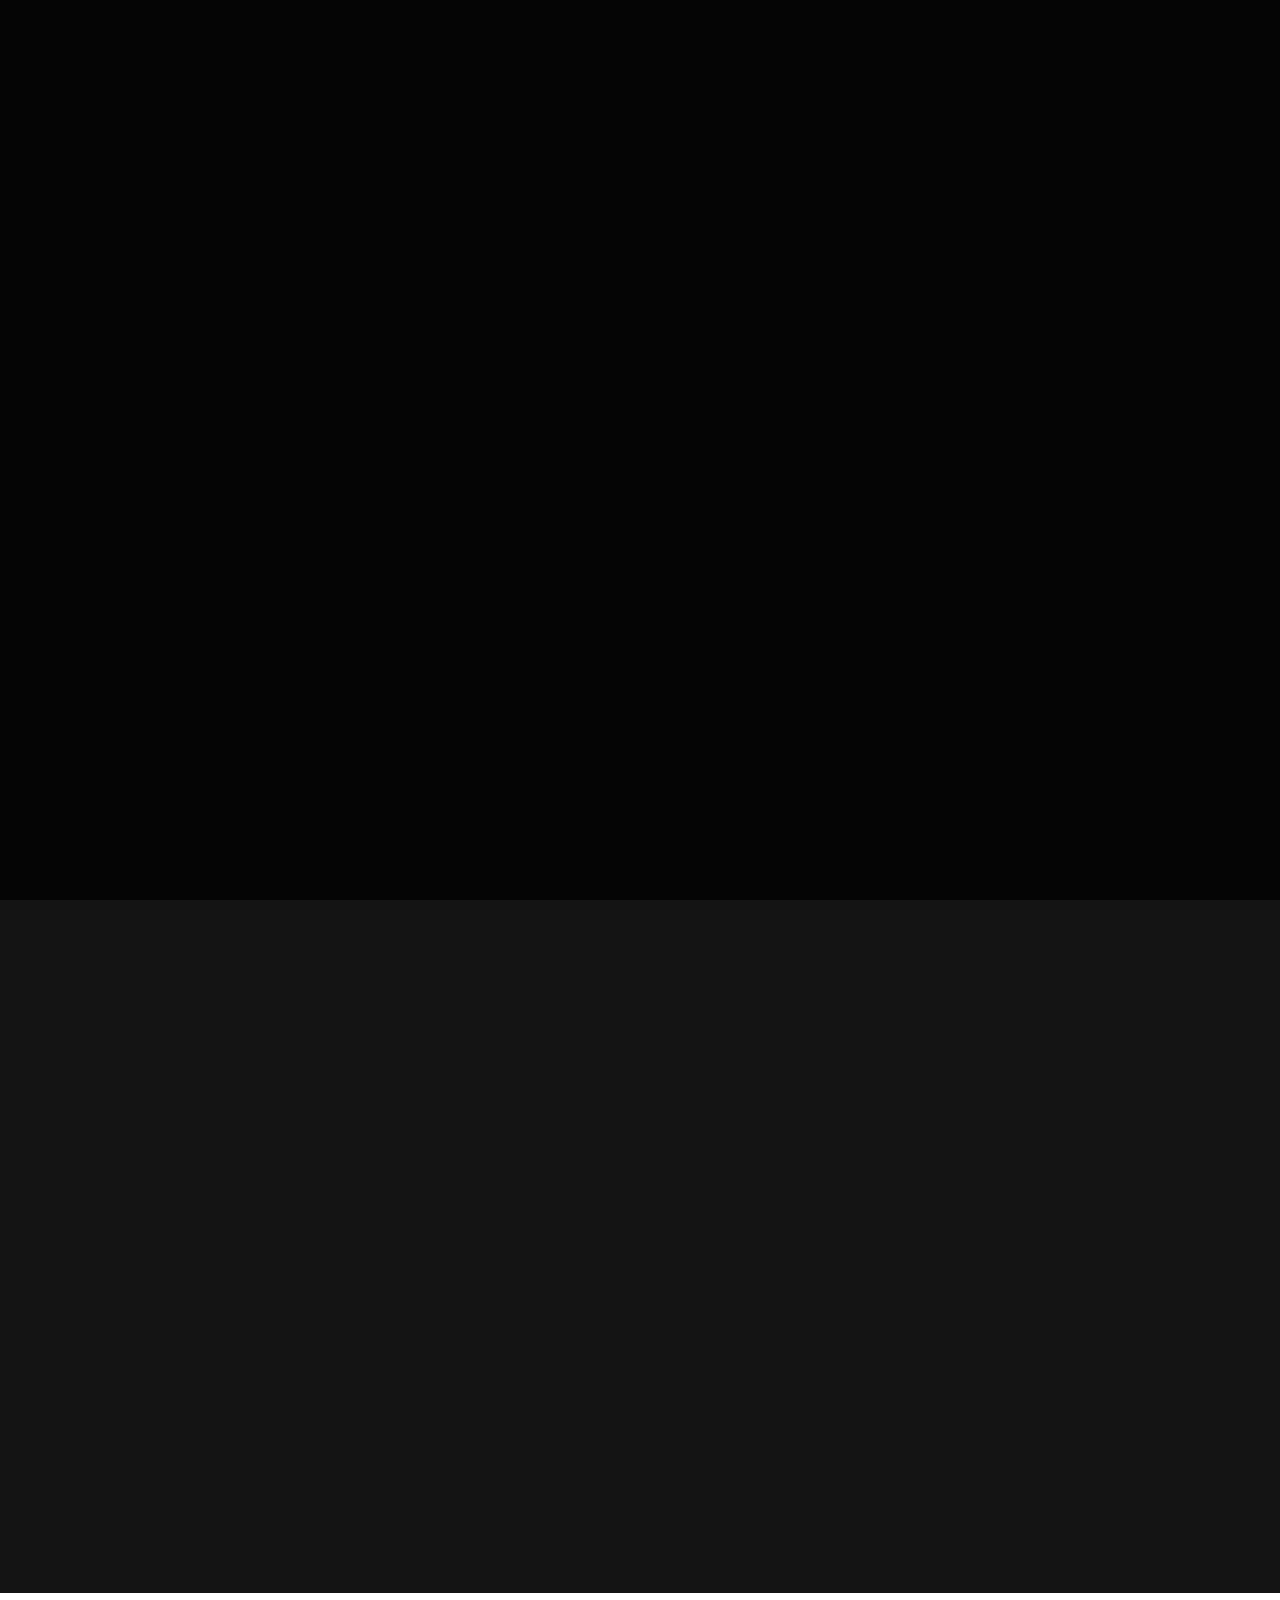
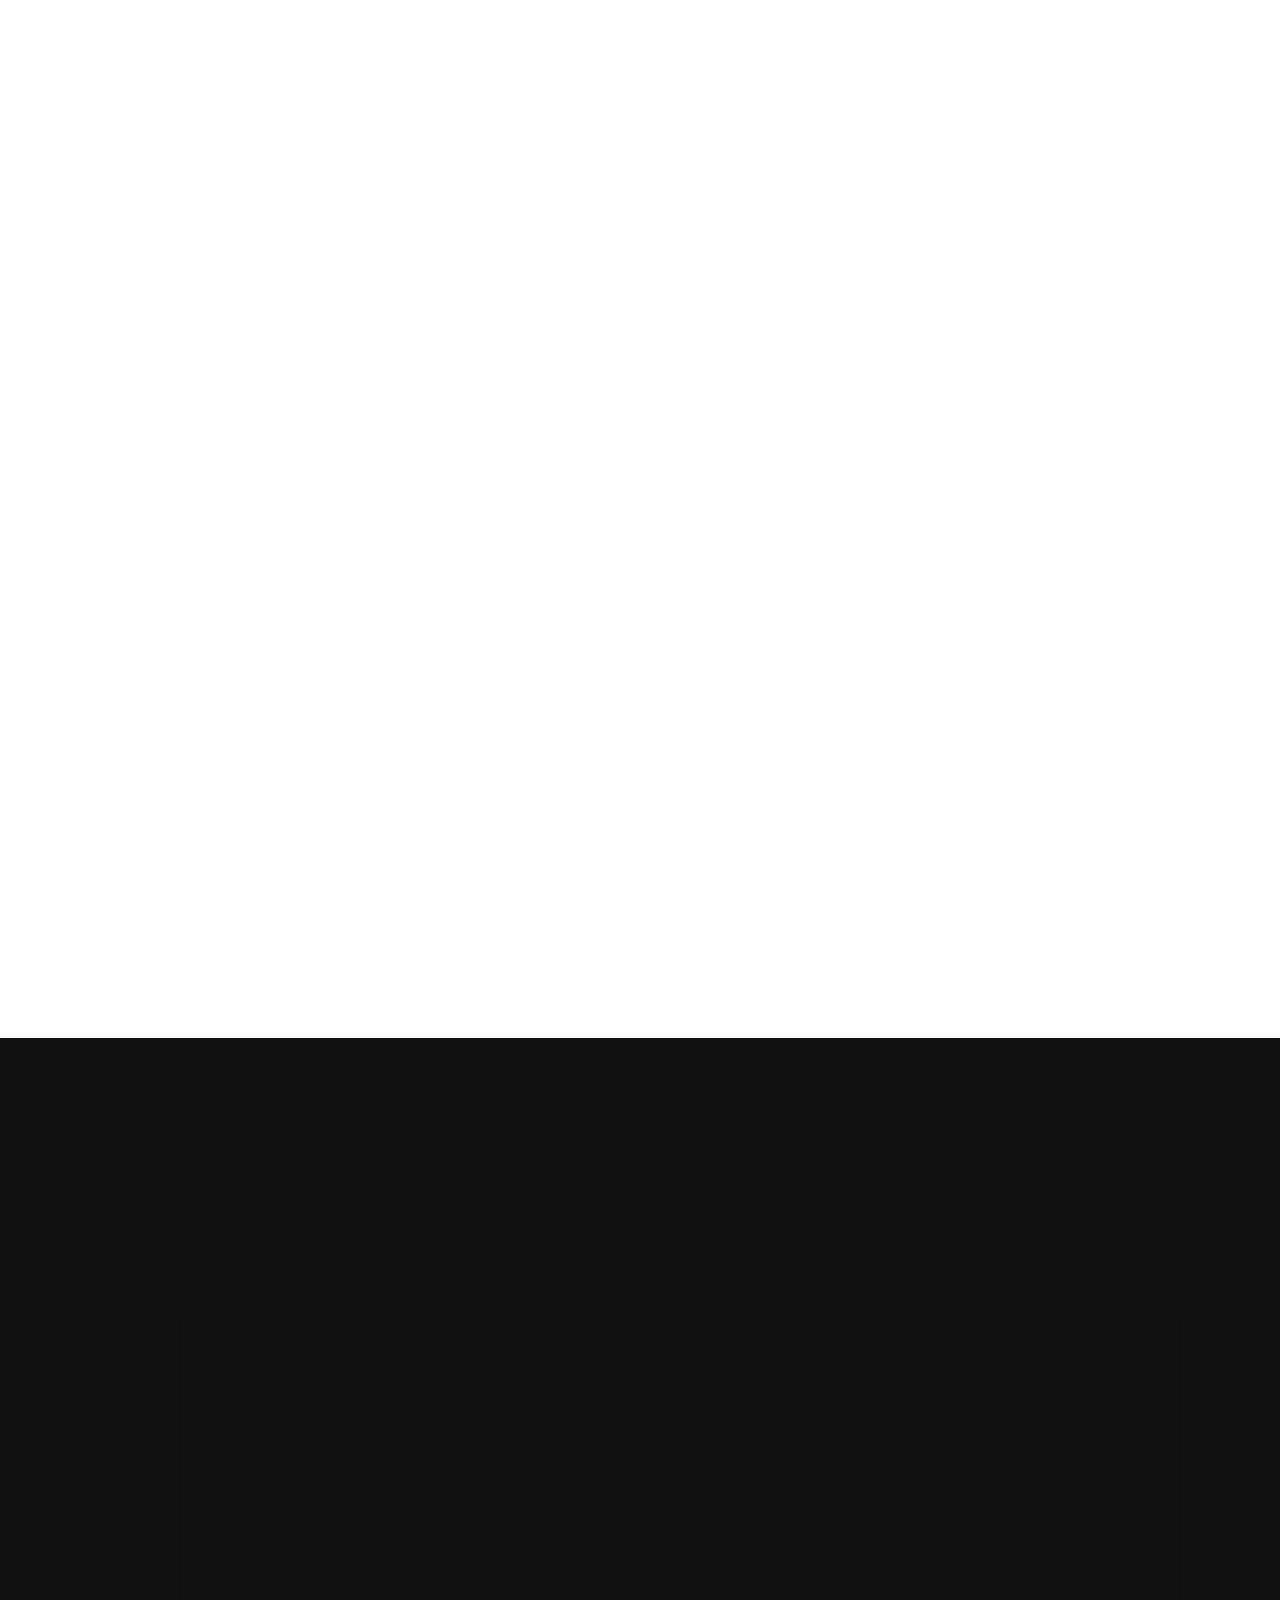
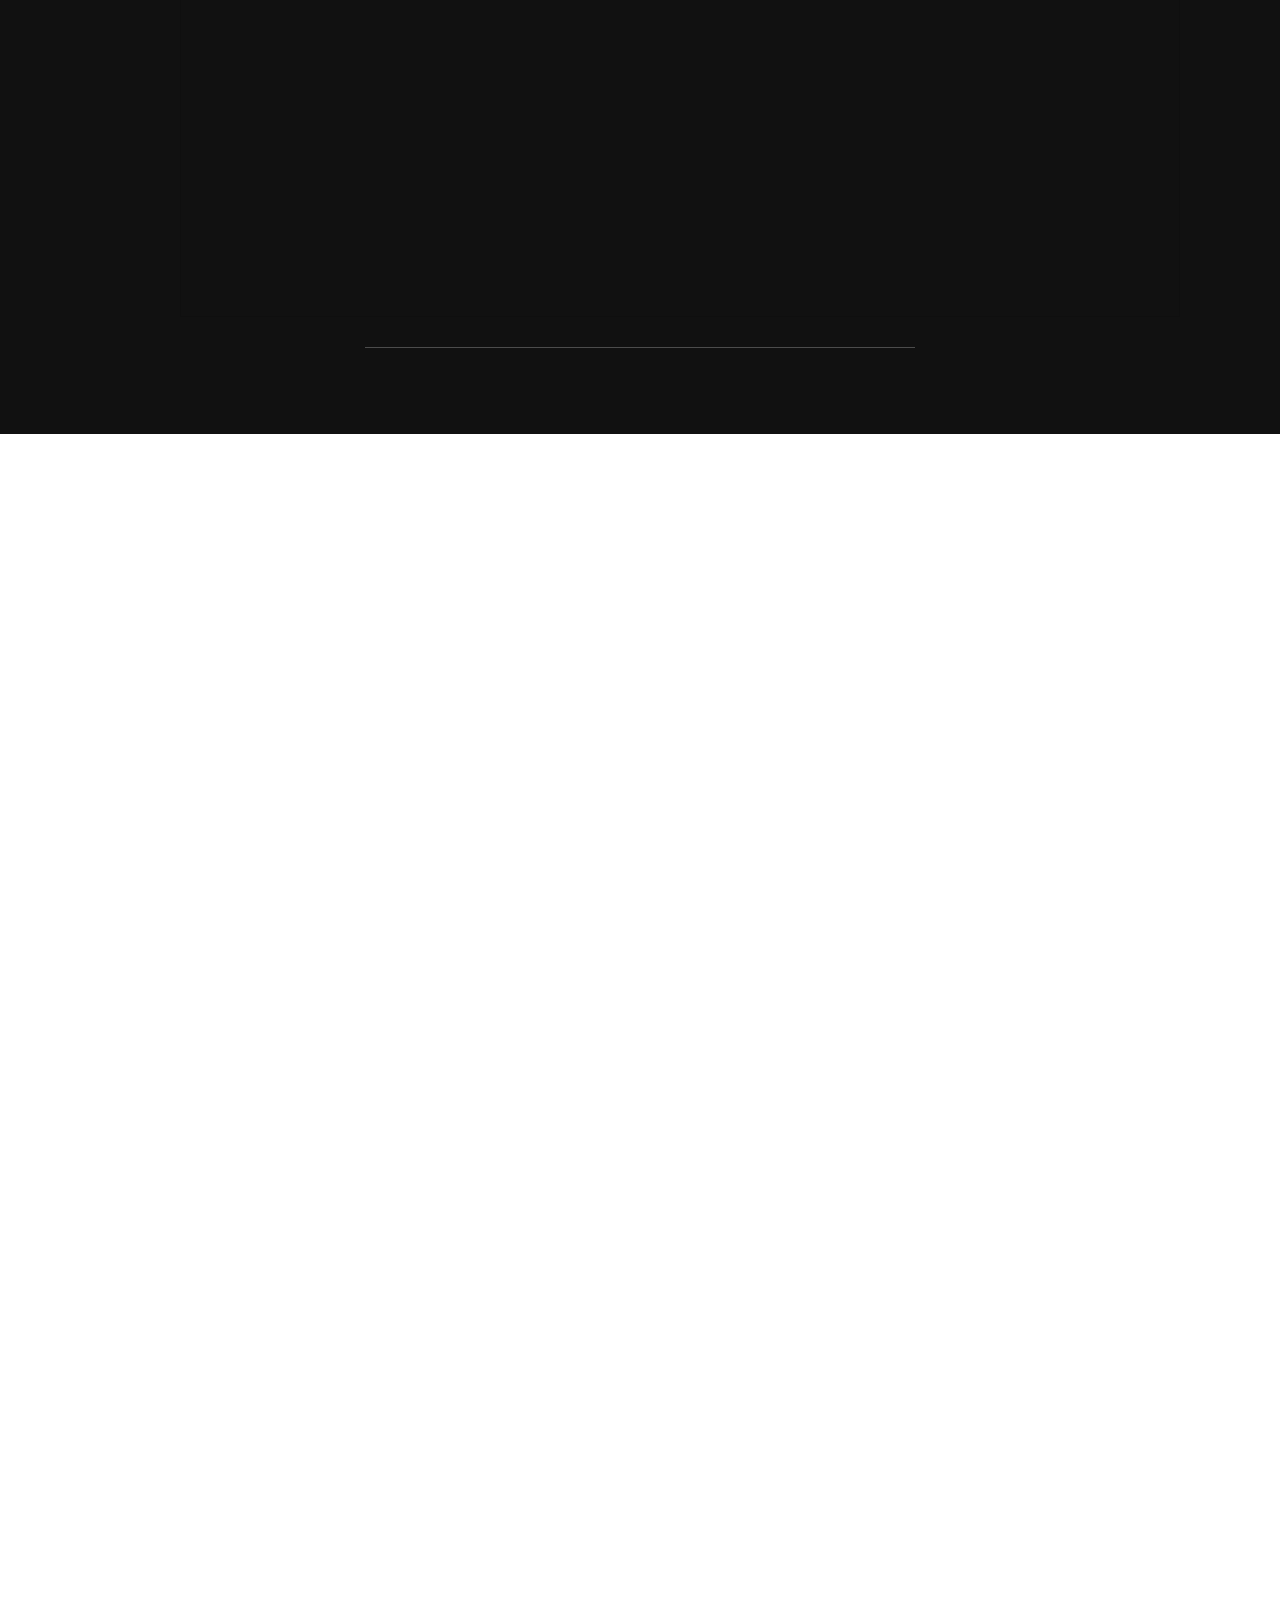
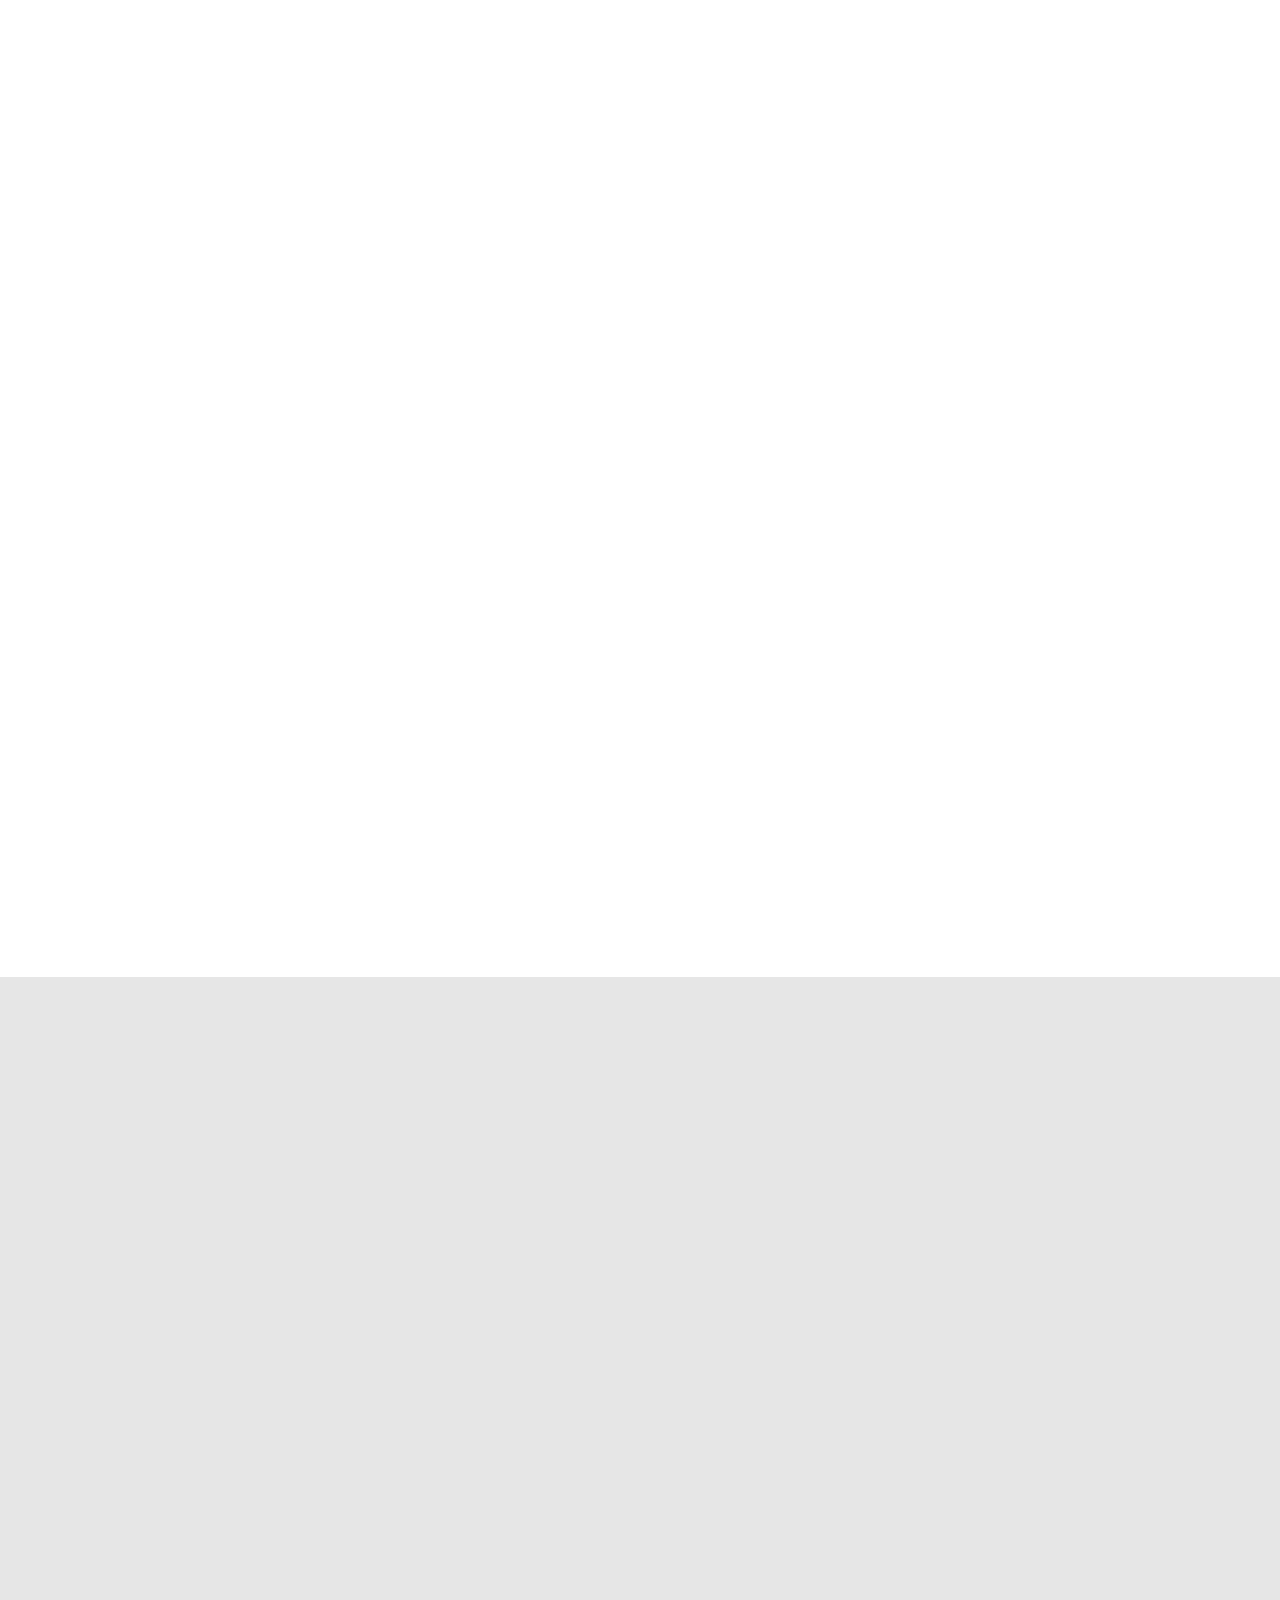
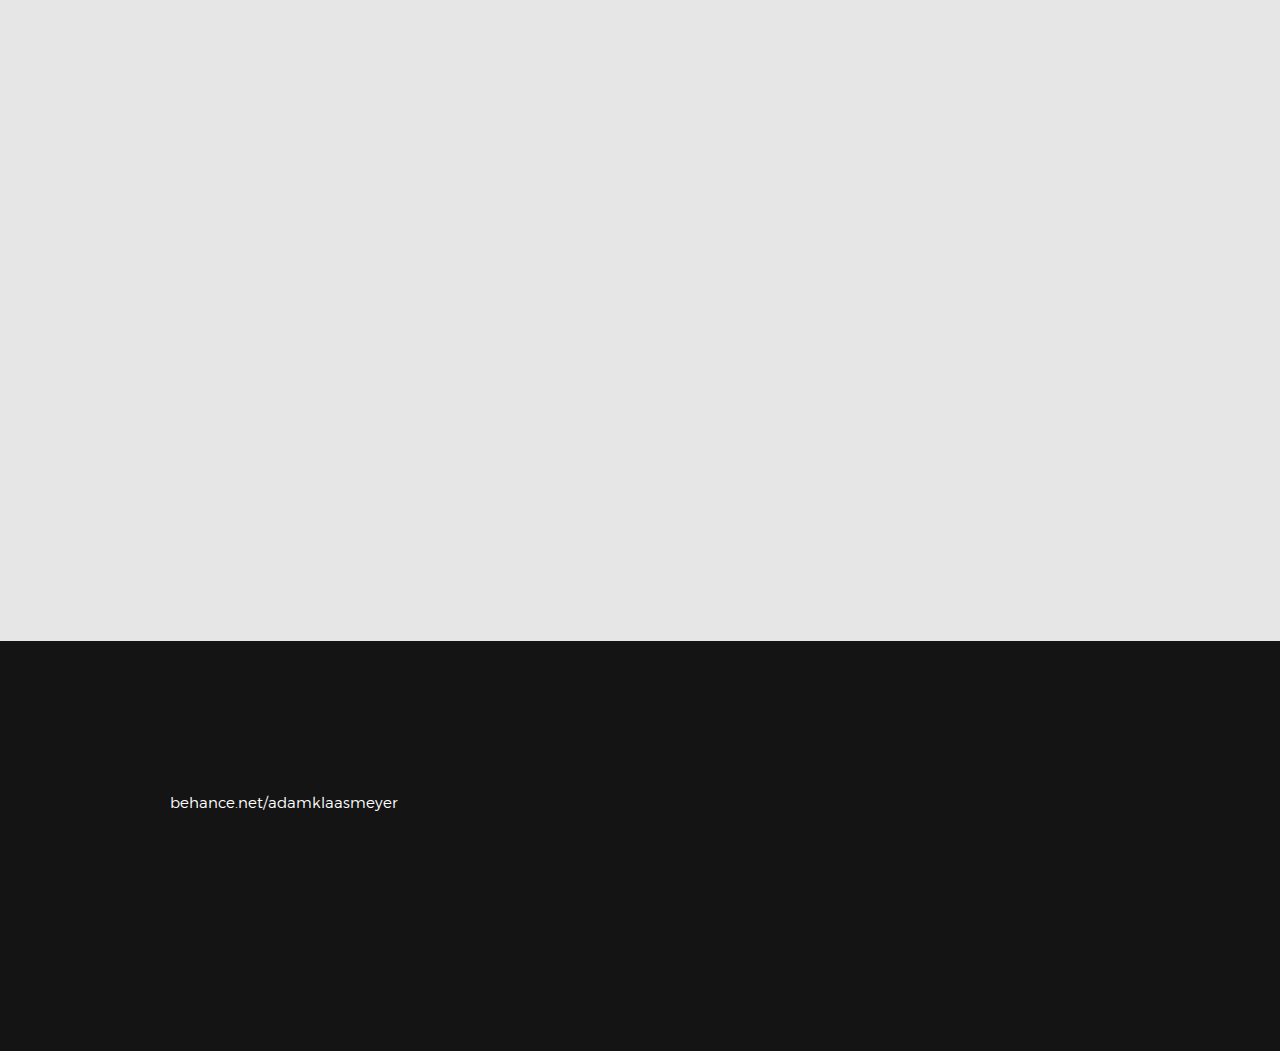
==== commit 4578039c: "rem fix" ====
--- a/index.html
+++ b/index.html
@@ -295,7 +295,7 @@
             </div> <!-- end section-header -->
 
         </div> <!-- end intro-wrap -->
-        <div style="padding: 0.1rem 0 25.2rem; background: #111111;"><!-- start figma embed -->
+        <div style="padding: 1rem 0 5rem; background: #111111;"><!-- start figma embed -->
                 
             <div class="row section-header has-bottom-sep light-sep">
                 <div class="col-full">
@@ -530,7 +530,7 @@
 
                     <div class="testimonials__slide">
 
-                        <p>UX Designer and UI Developer experienced with React, JavaScript, Git Flow, HTML5, CSS3, Project Management and Art Direction.</p>
+                        <p>Senior UX Designer and certified UI Developer with a proven record of delivering results.</p>
 
                         <img src="images/avatars/user-01.jpg" alt="Author image" class="testimonials__avatar">
                         <div class="testimonials__info">
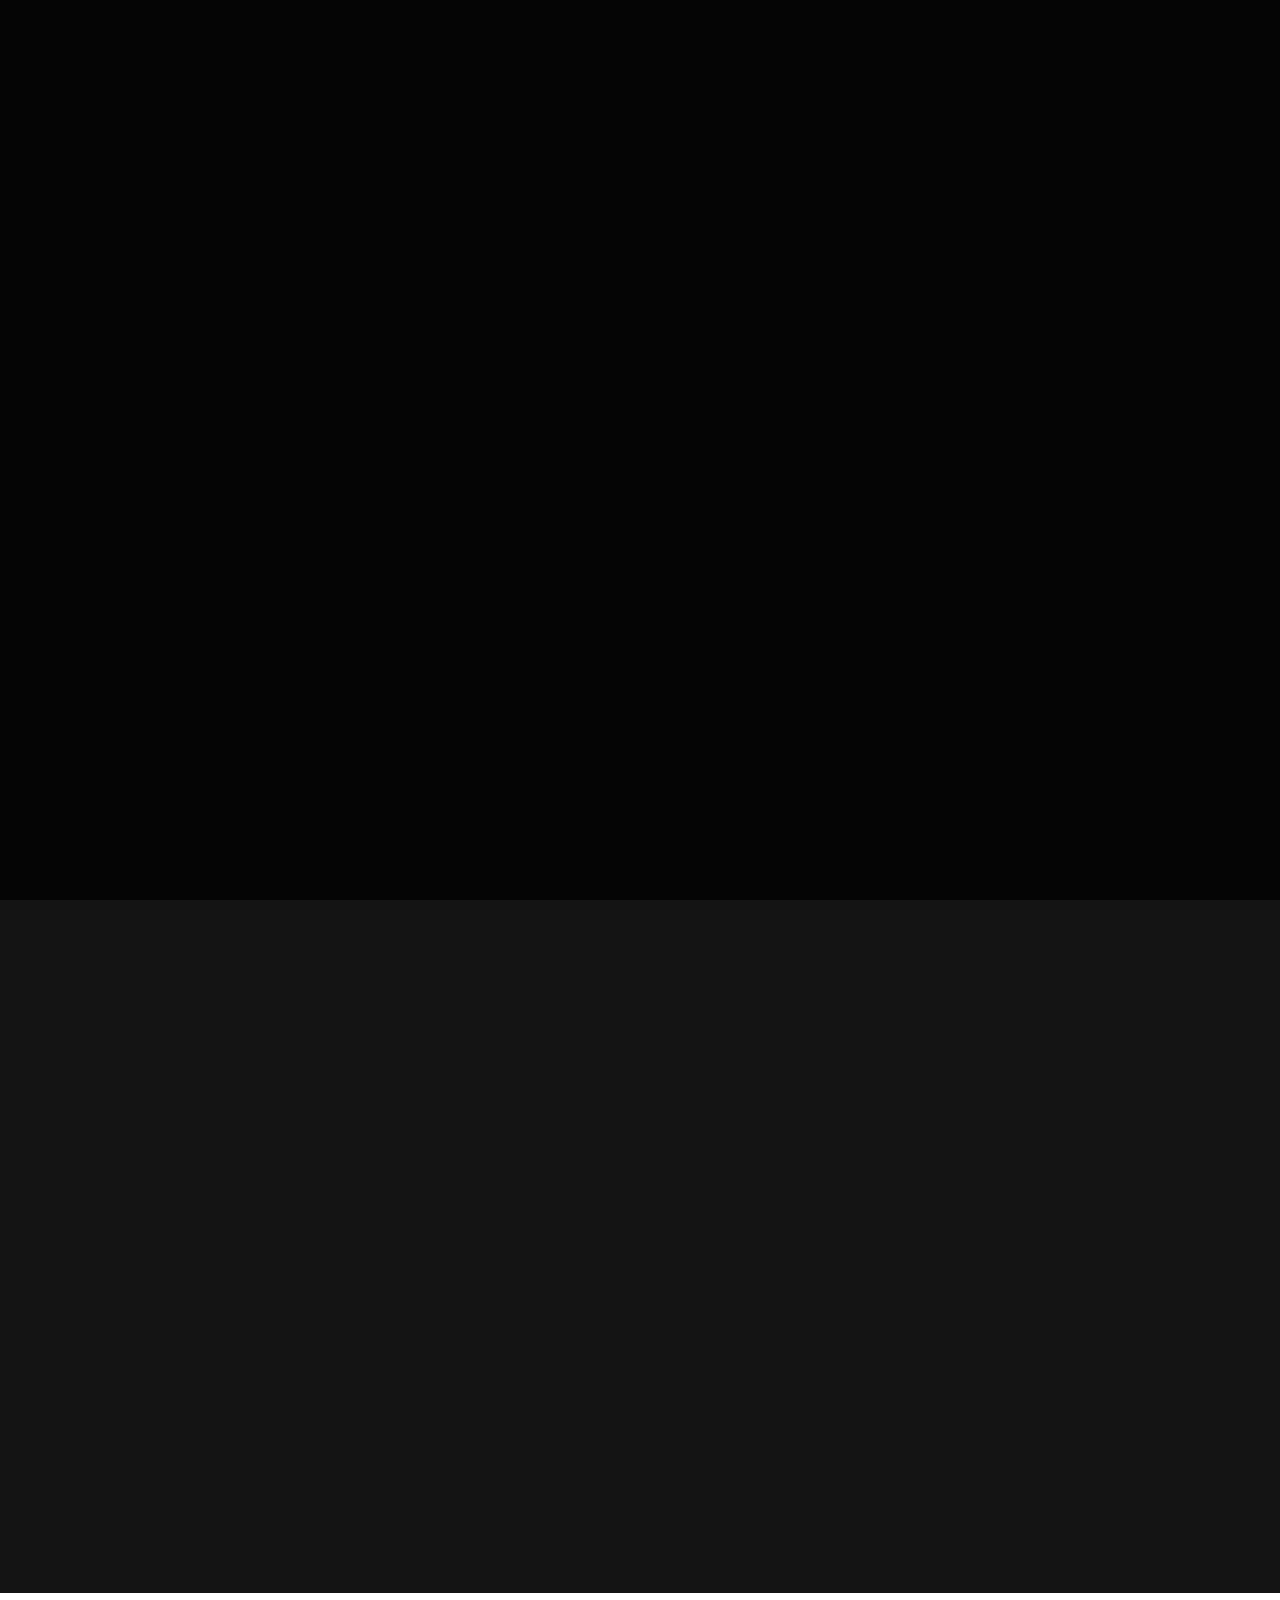
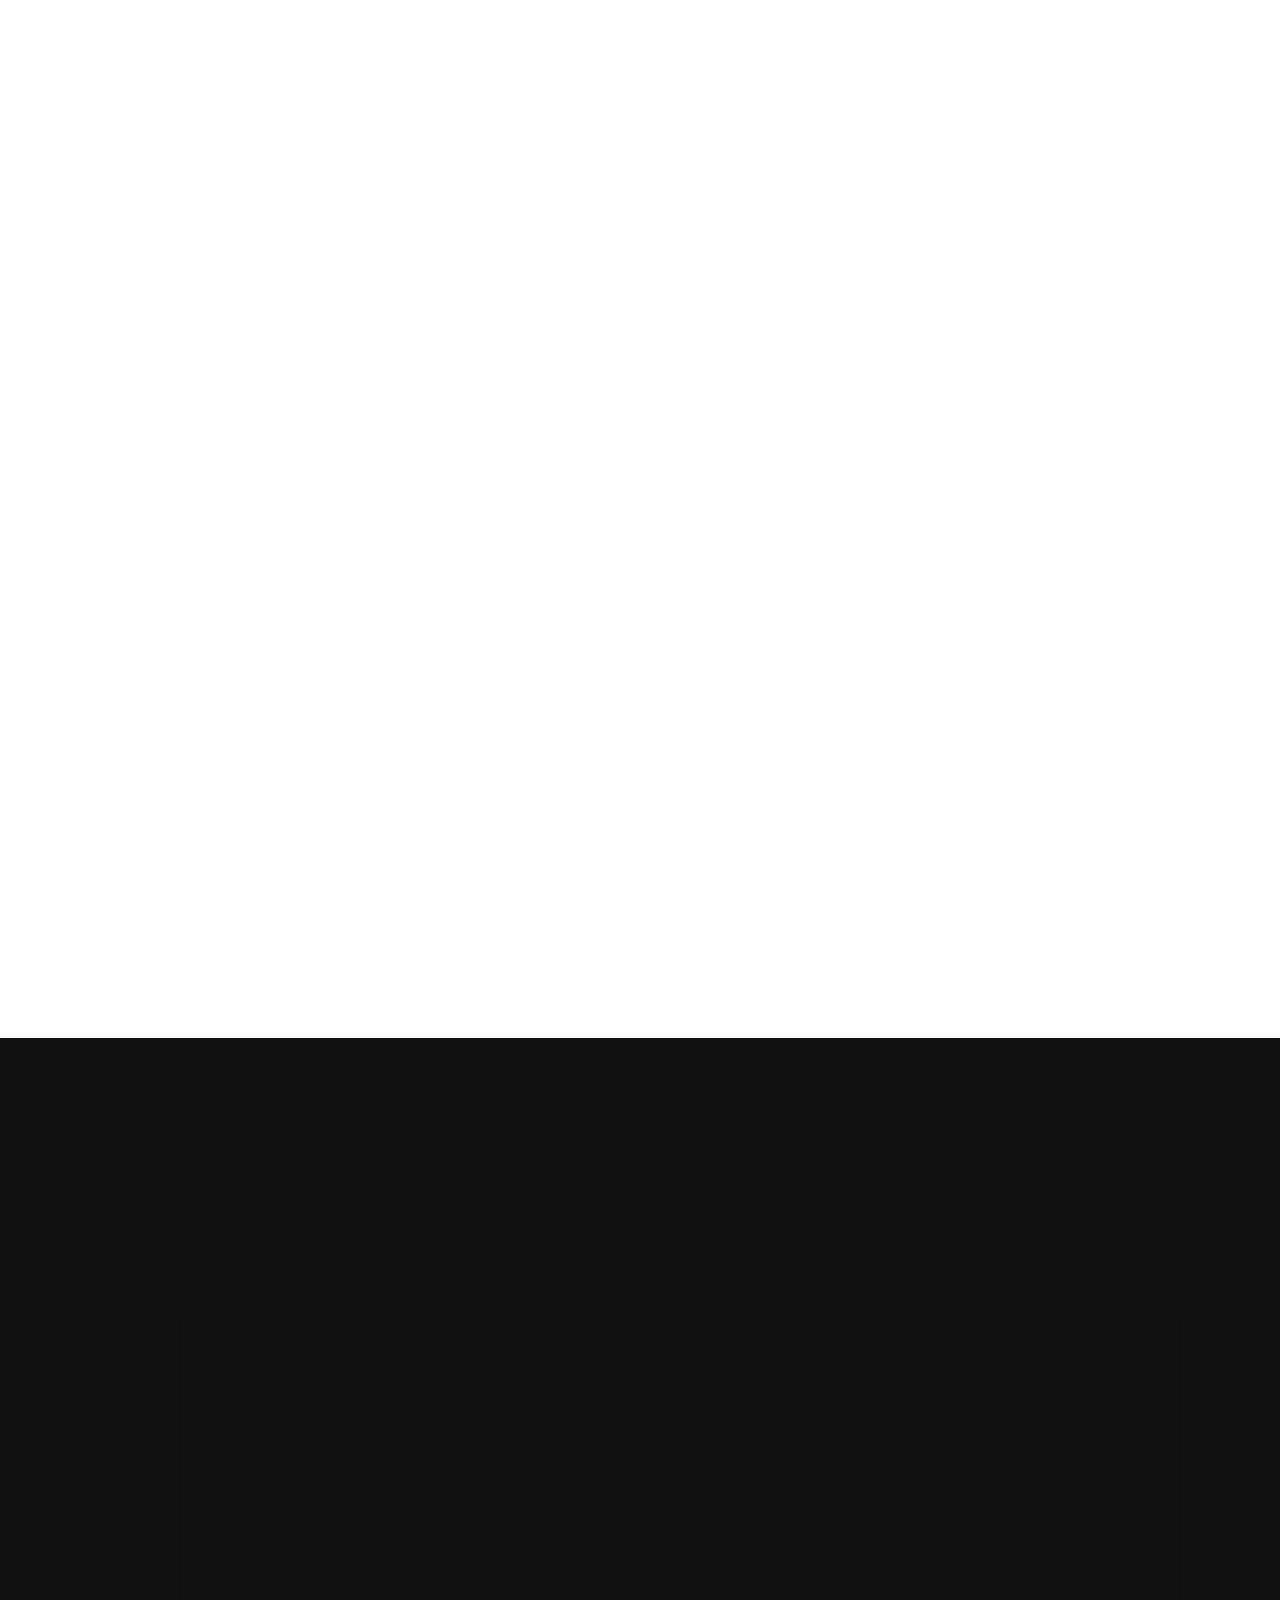
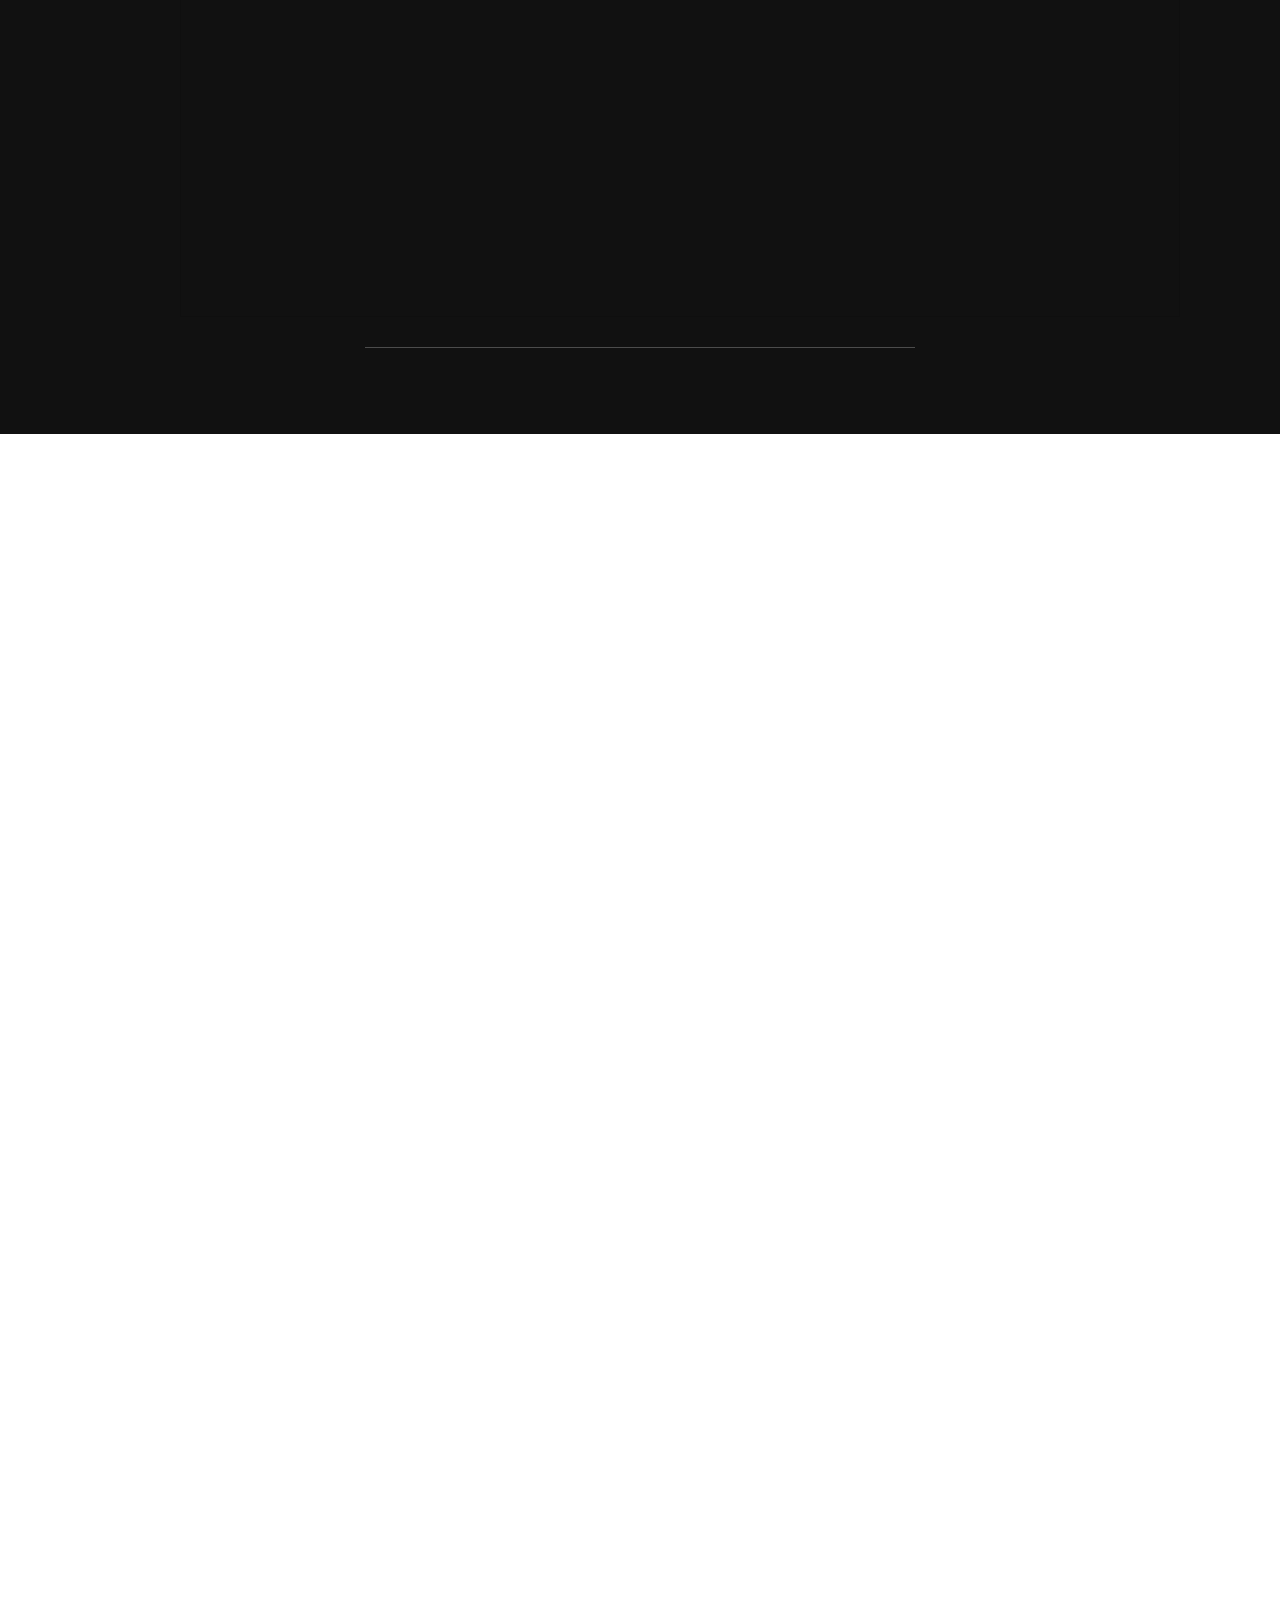
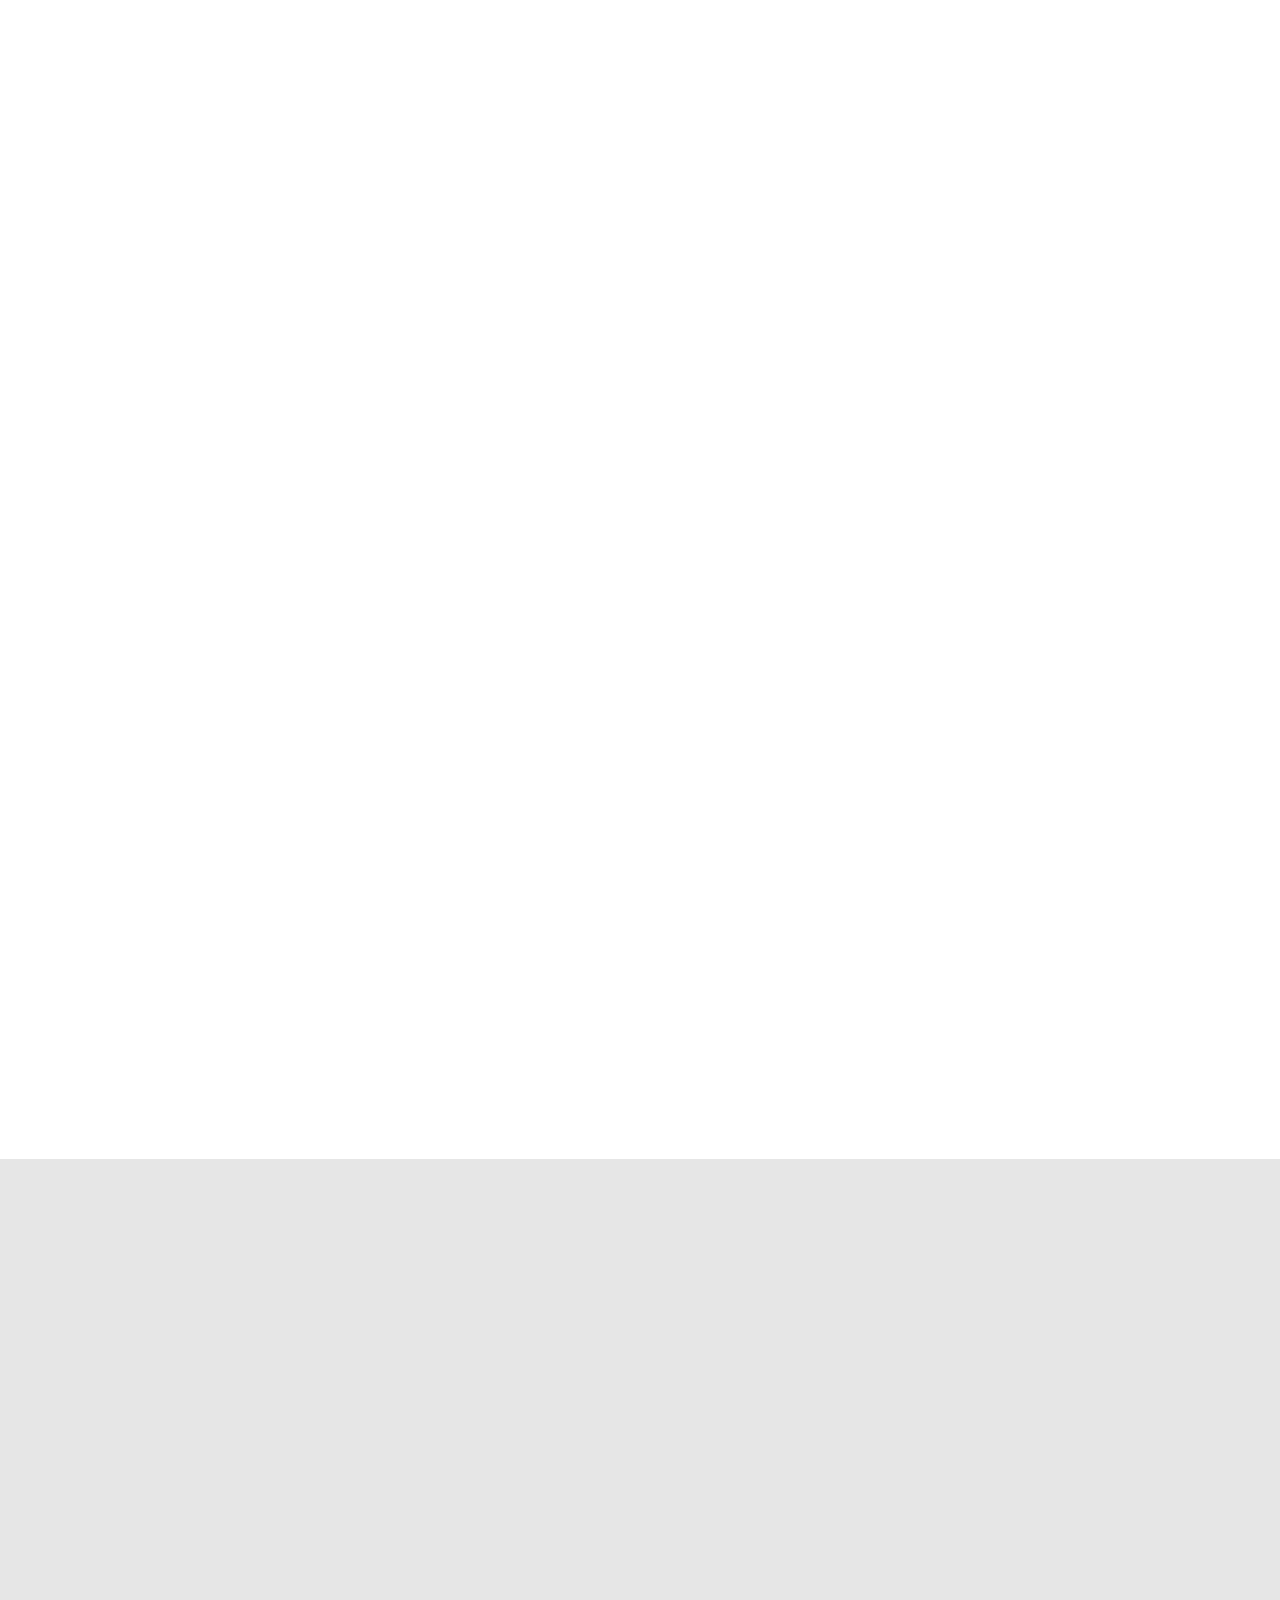
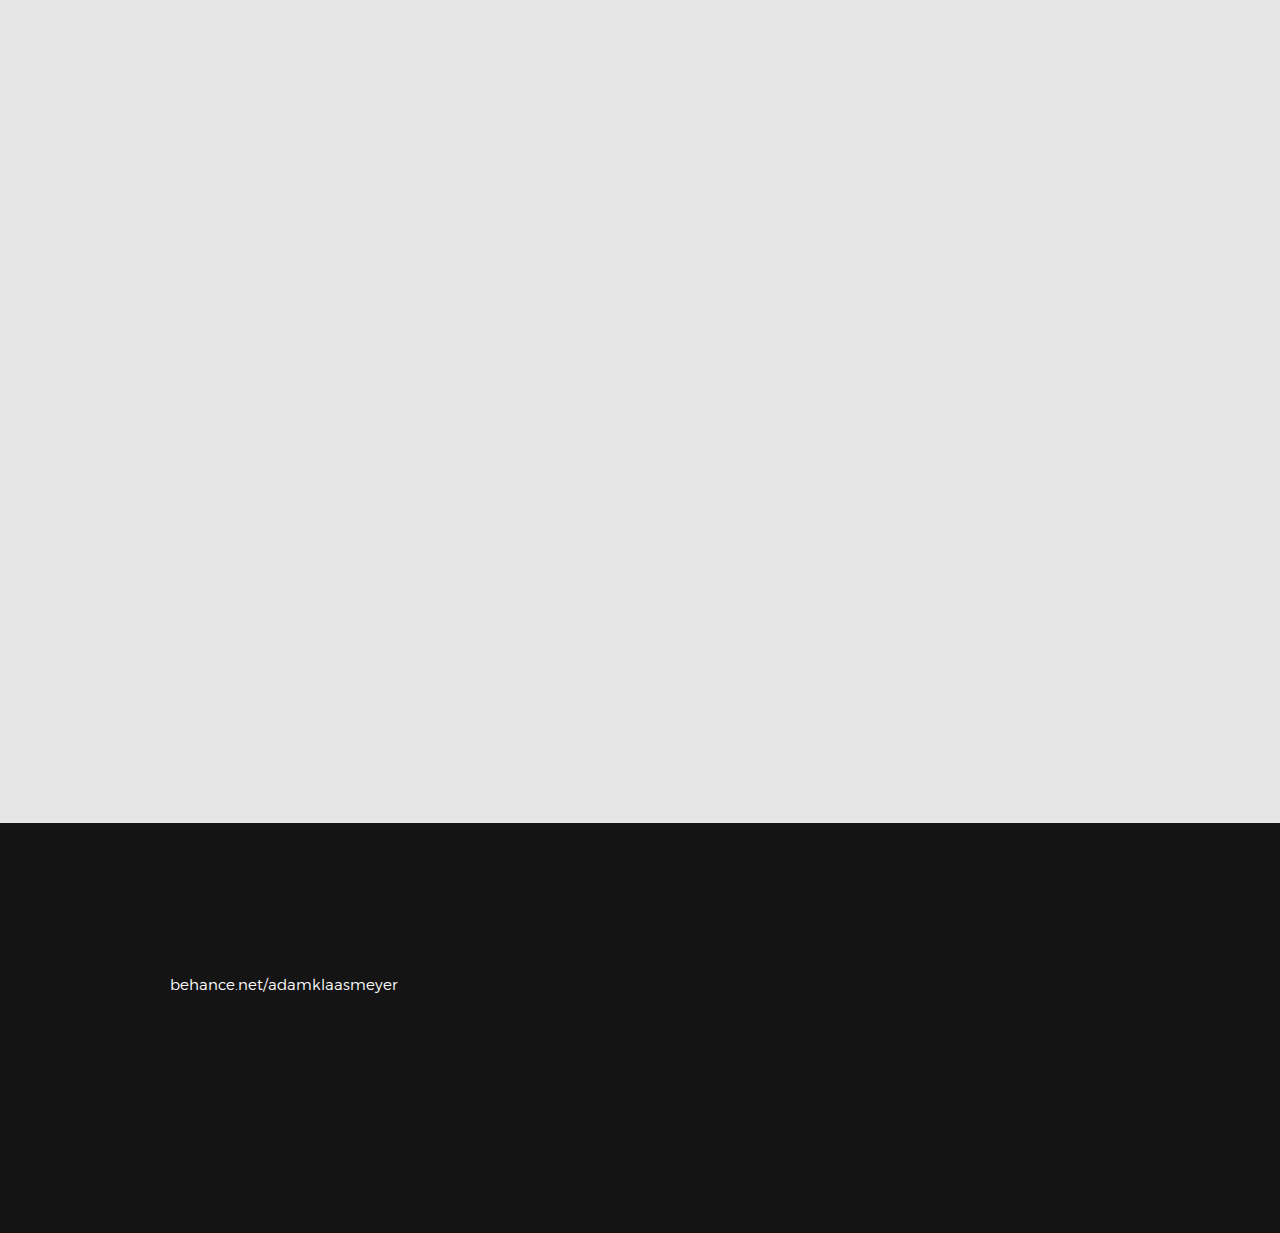
==== commit 080307be: "10 rem" ====
--- a/index.html
+++ b/index.html
@@ -305,7 +305,7 @@
 
         </div> 
 
-        <div class="row works-content">
+        <div class="row style="max-width: 1160px; margin-top: 10rem;">
             <div class="col-full masonry-wrap">
                 <div class="masonry">
     
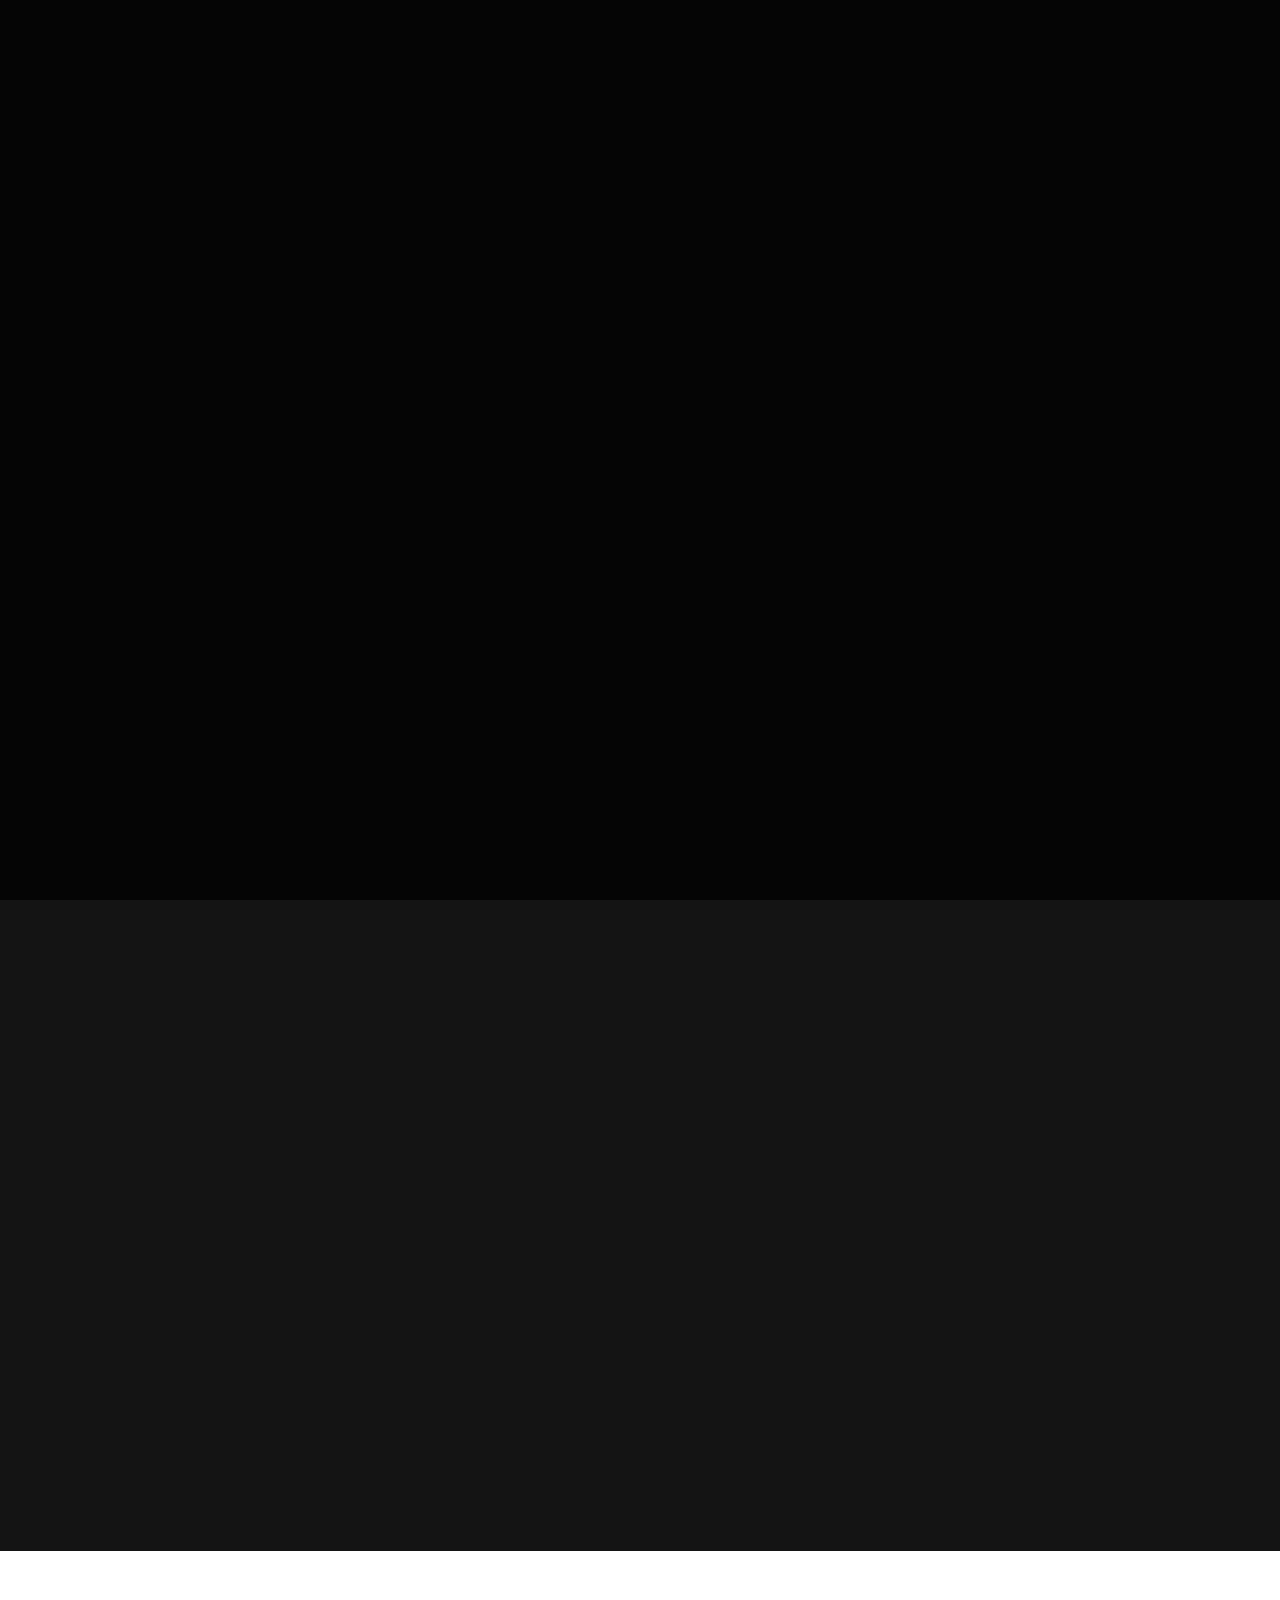
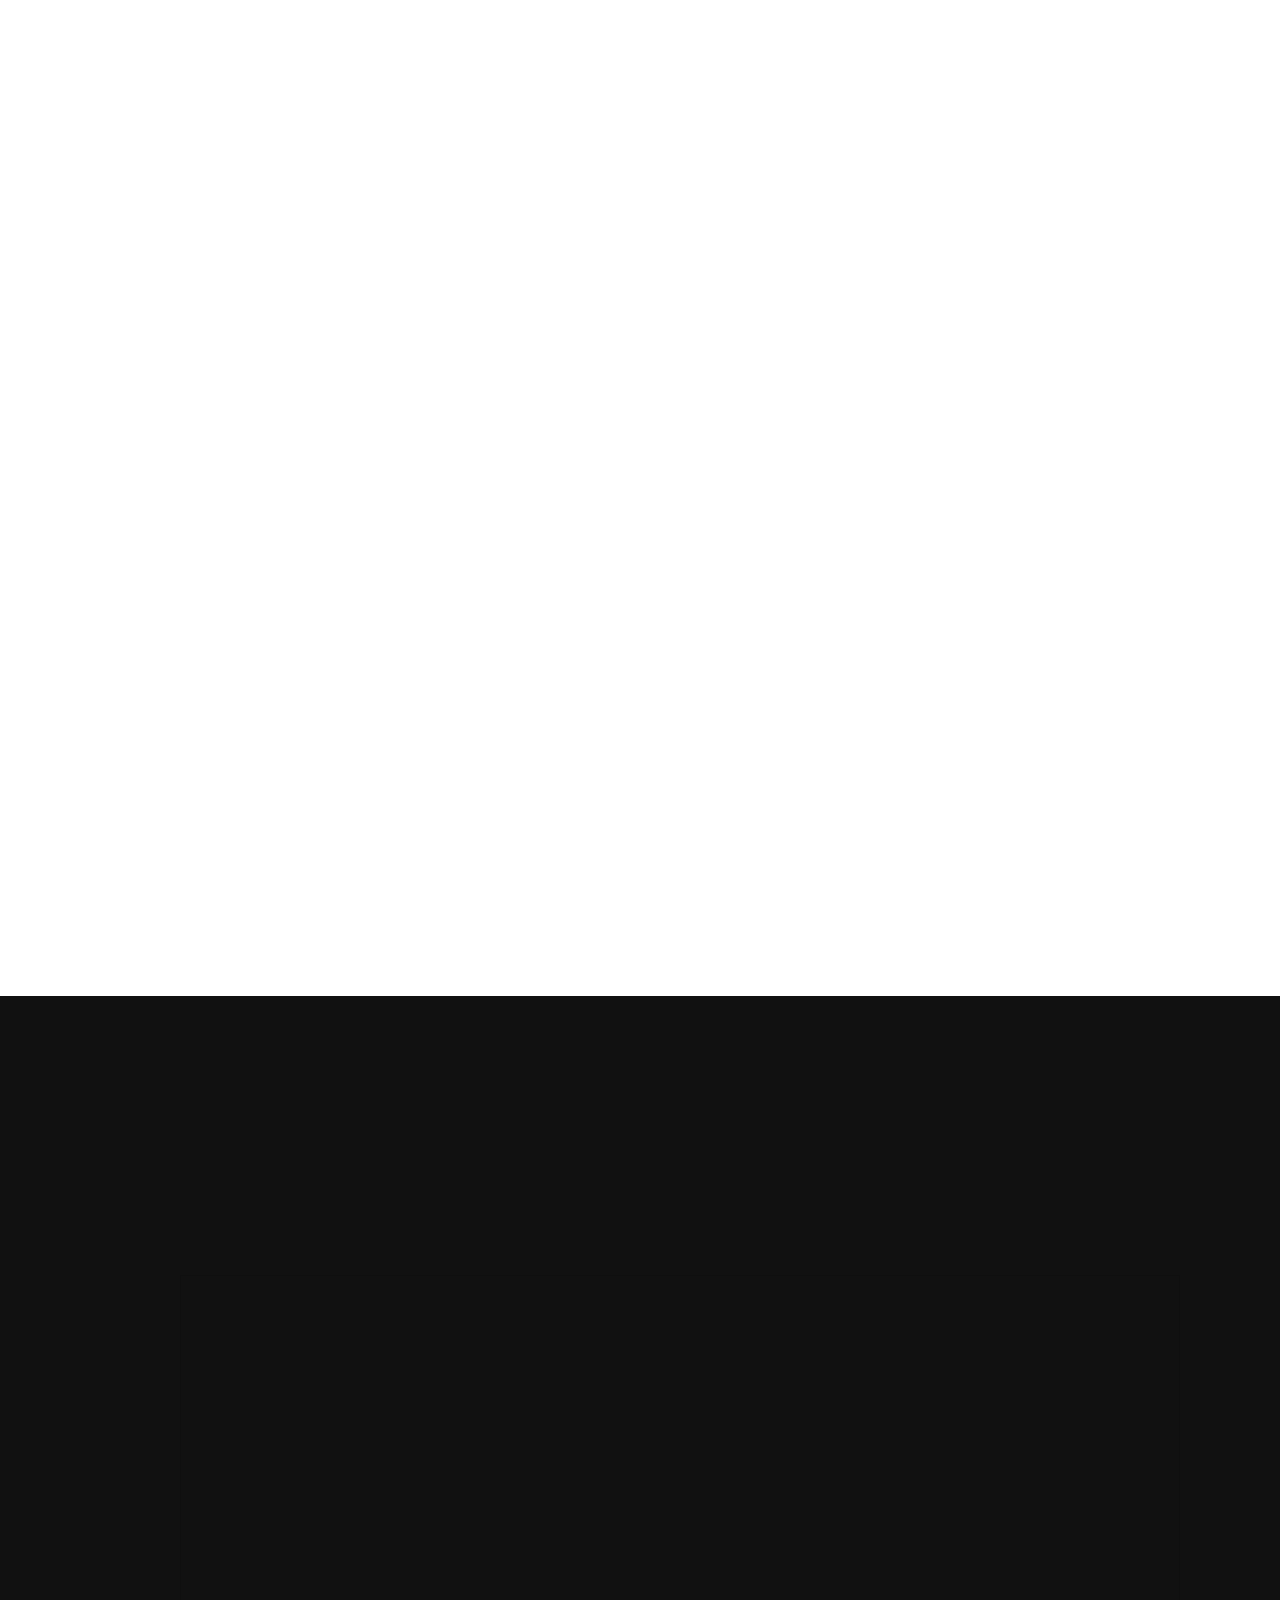
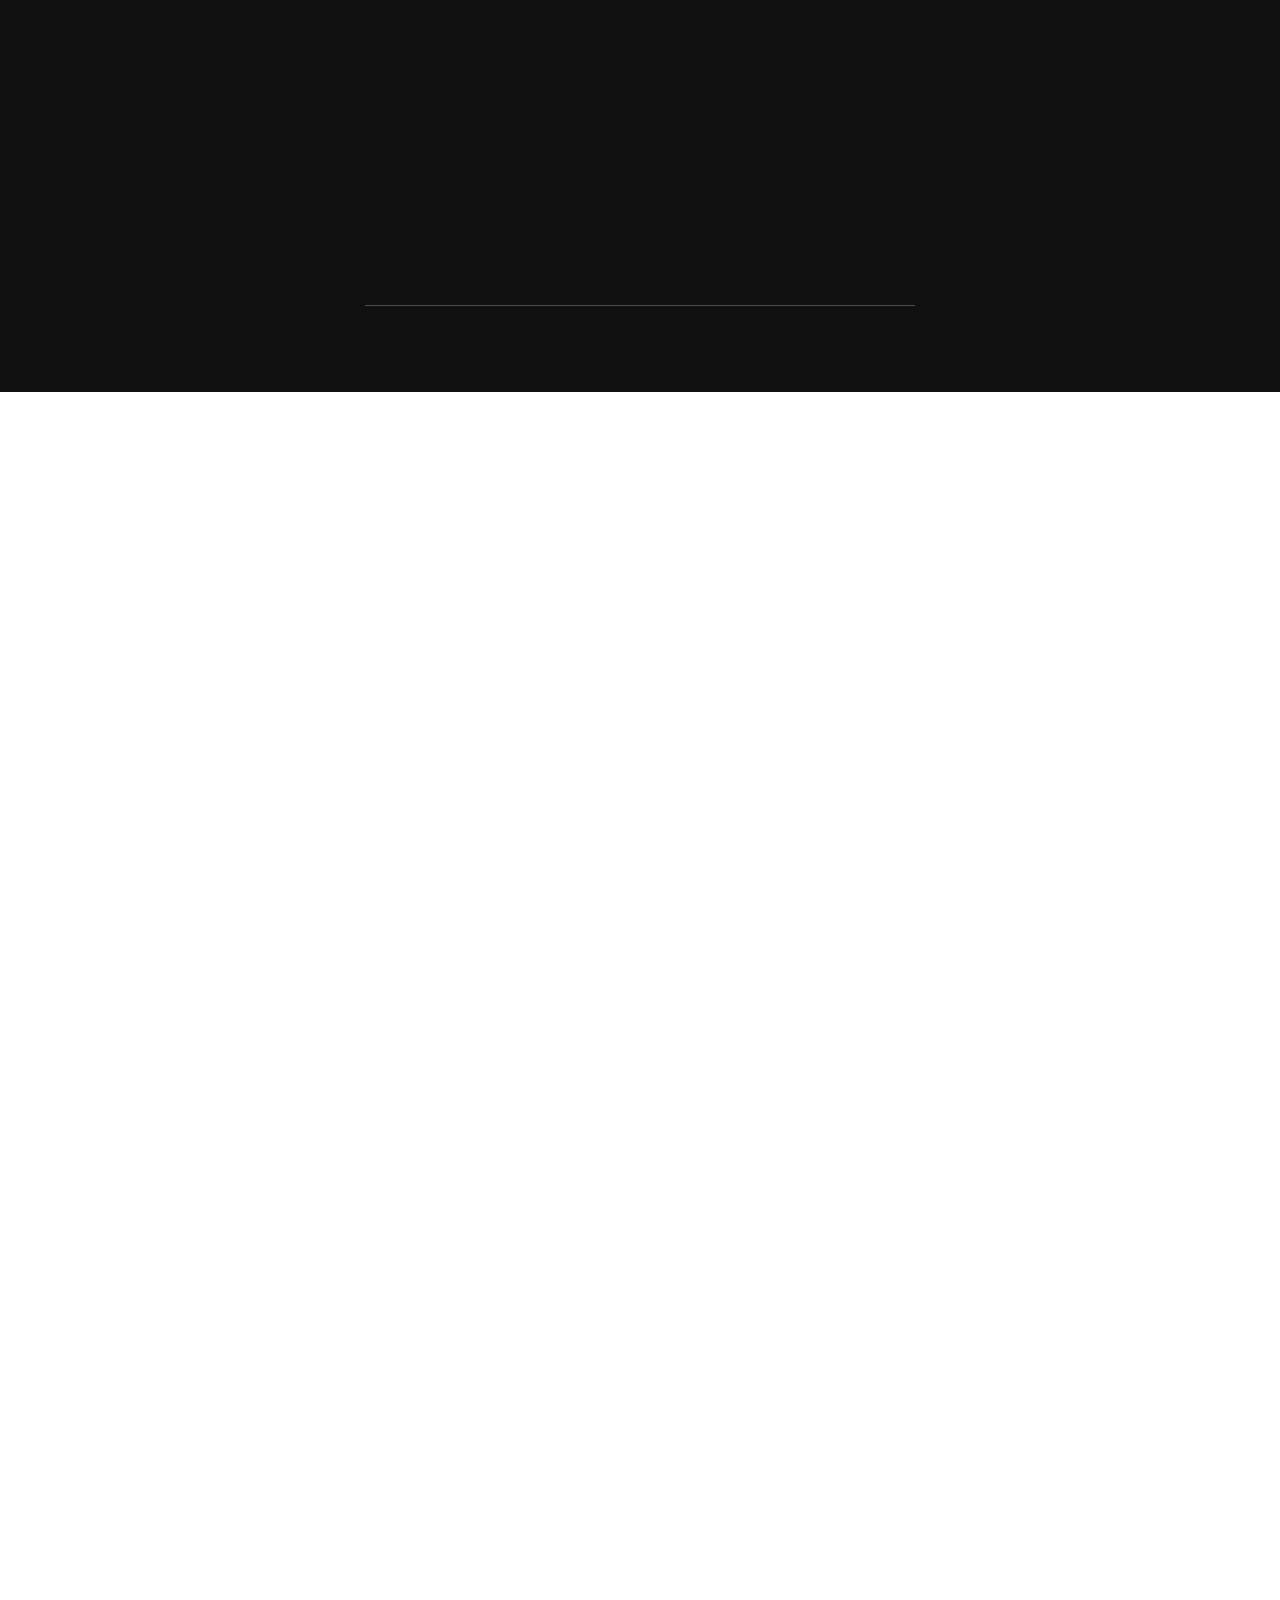
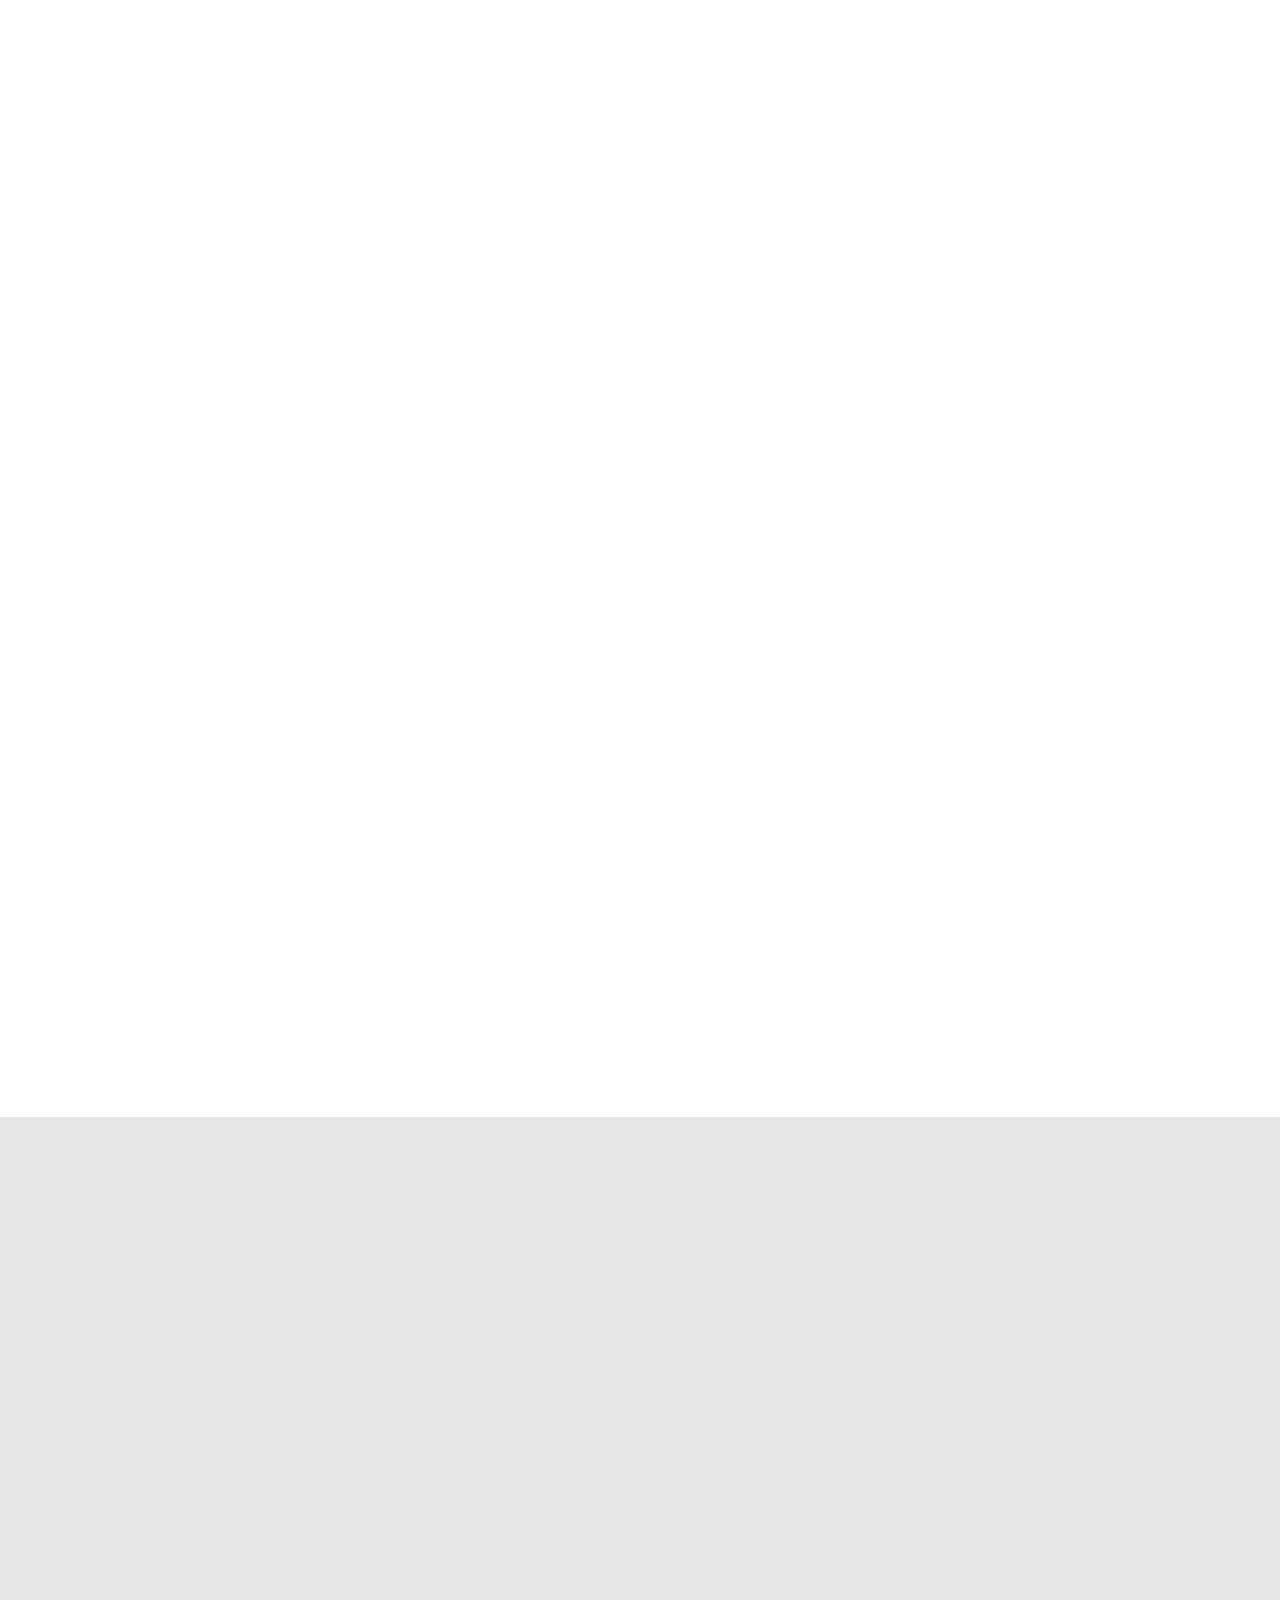
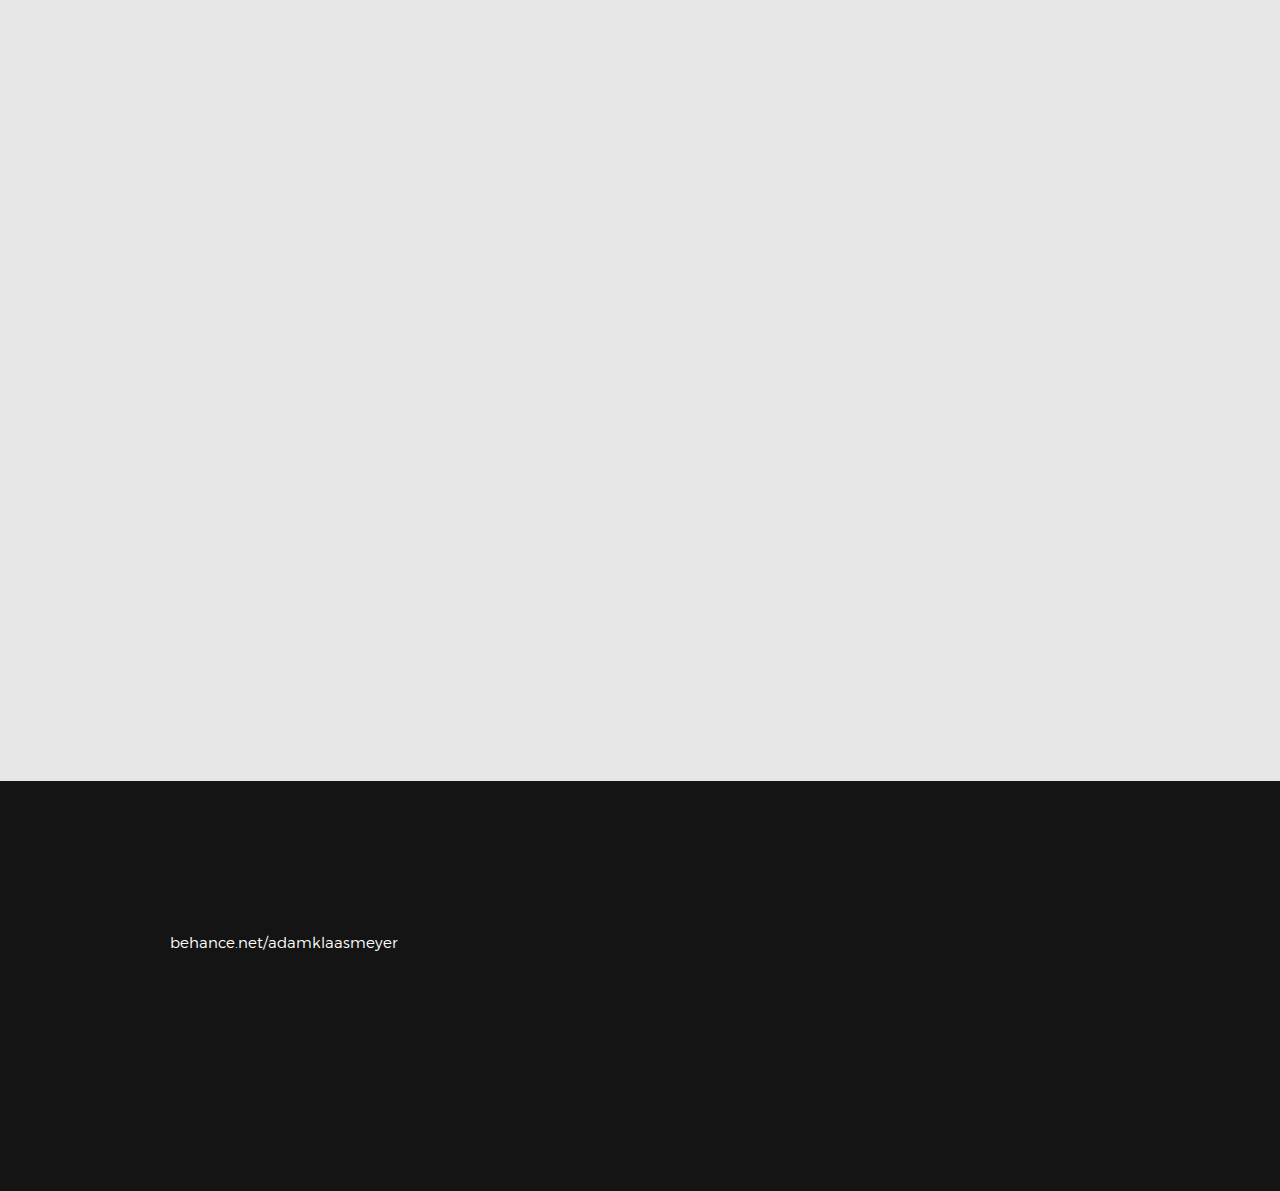
==== commit b1928253: "text update" ====
--- a/index.html
+++ b/index.html
@@ -174,7 +174,7 @@
         <div class="row about-desc" data-aos="fade-up">
             <div class="col-full s-about-btm">
                 <p>
-                    Senior UX Designer and certified UI Developer with a proven record of delivering results. Persistence, curiosity and a strong attention to detail define my approach to solving complex design problems.  
+                    Senior UX Designer and certified UI Developer with a proven record of delivering results.   
                 </p>
             </div>
         </div> <!-- end about-desc --
@@ -530,7 +530,7 @@
 
                     <div class="testimonials__slide">
 
-                        <p>Senior UX Designer and certified UI Developer with a proven record of delivering results.</p>
+                        <p>Persistence, curiosity and a strong attention to detail define my approach to solving complex design problems.</p>
 
                         <img src="images/avatars/user-01.jpg" alt="Author image" class="testimonials__avatar">
                         <div class="testimonials__info">
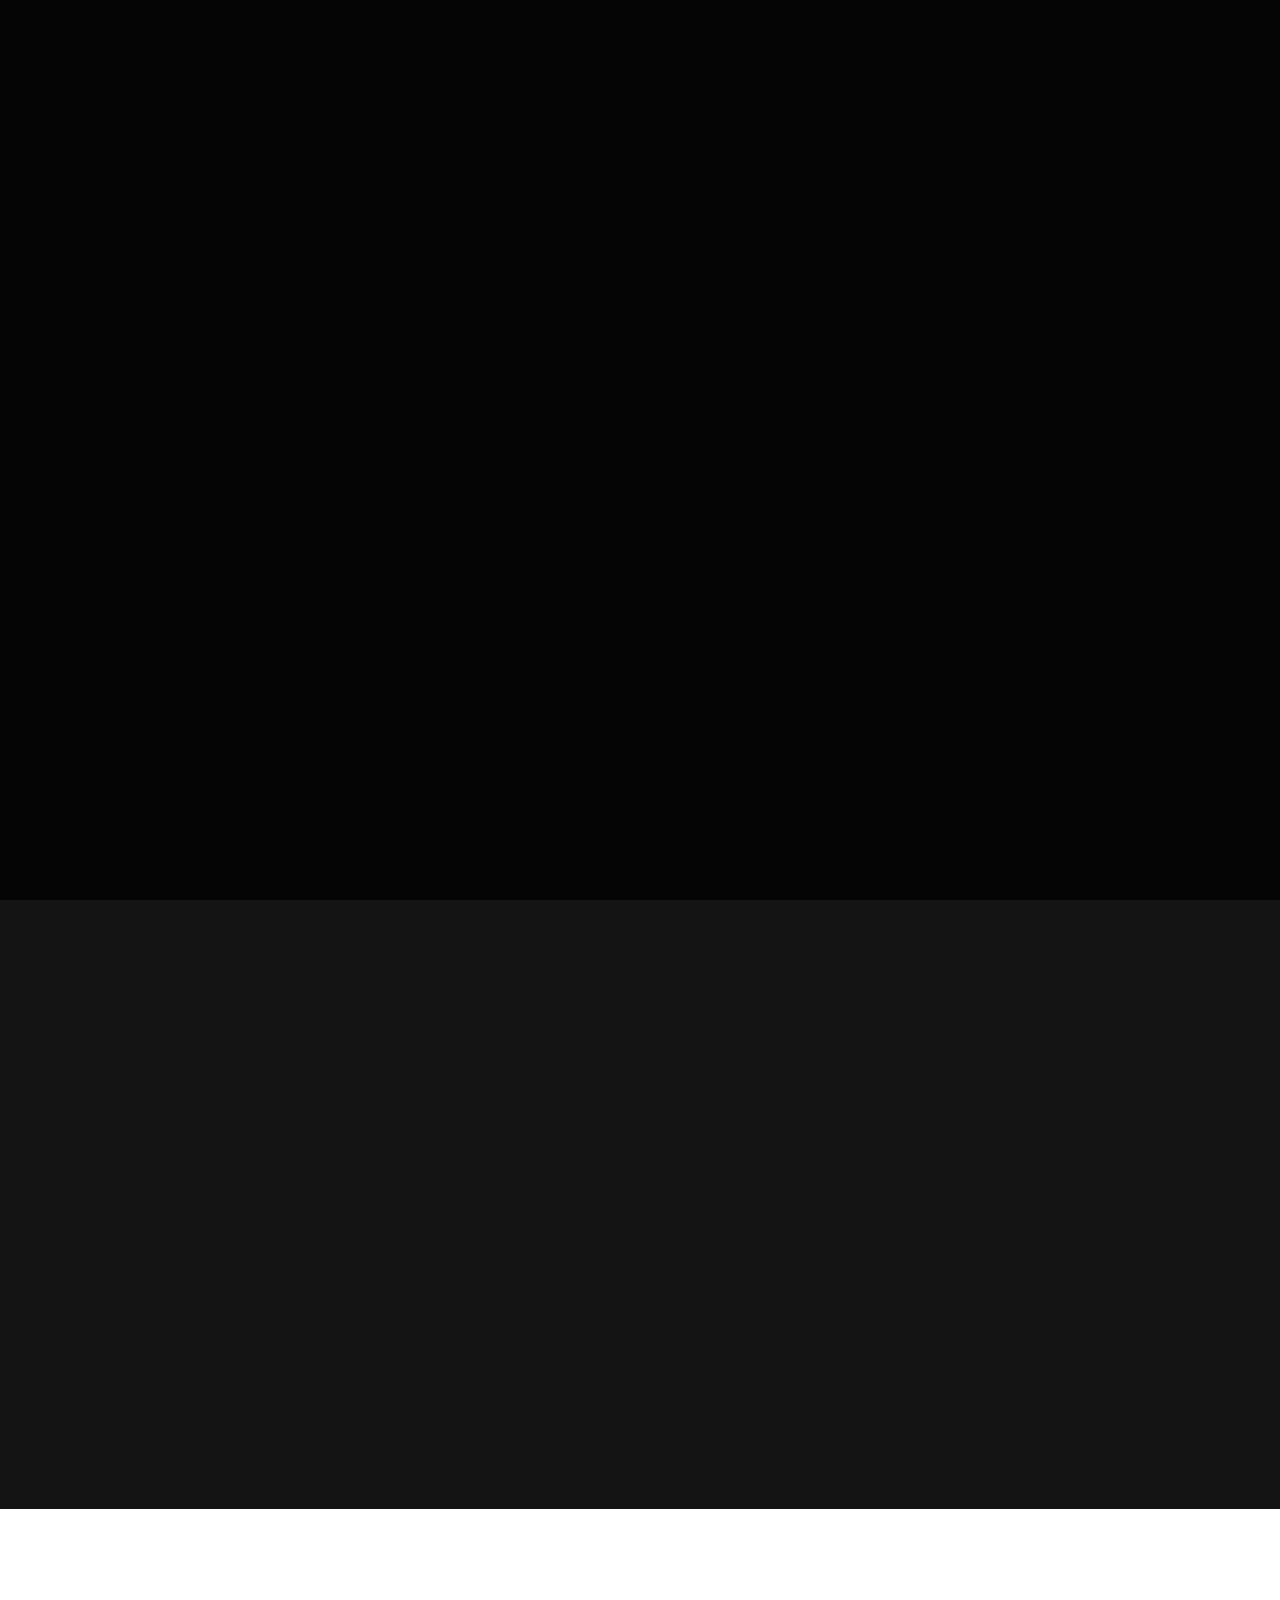
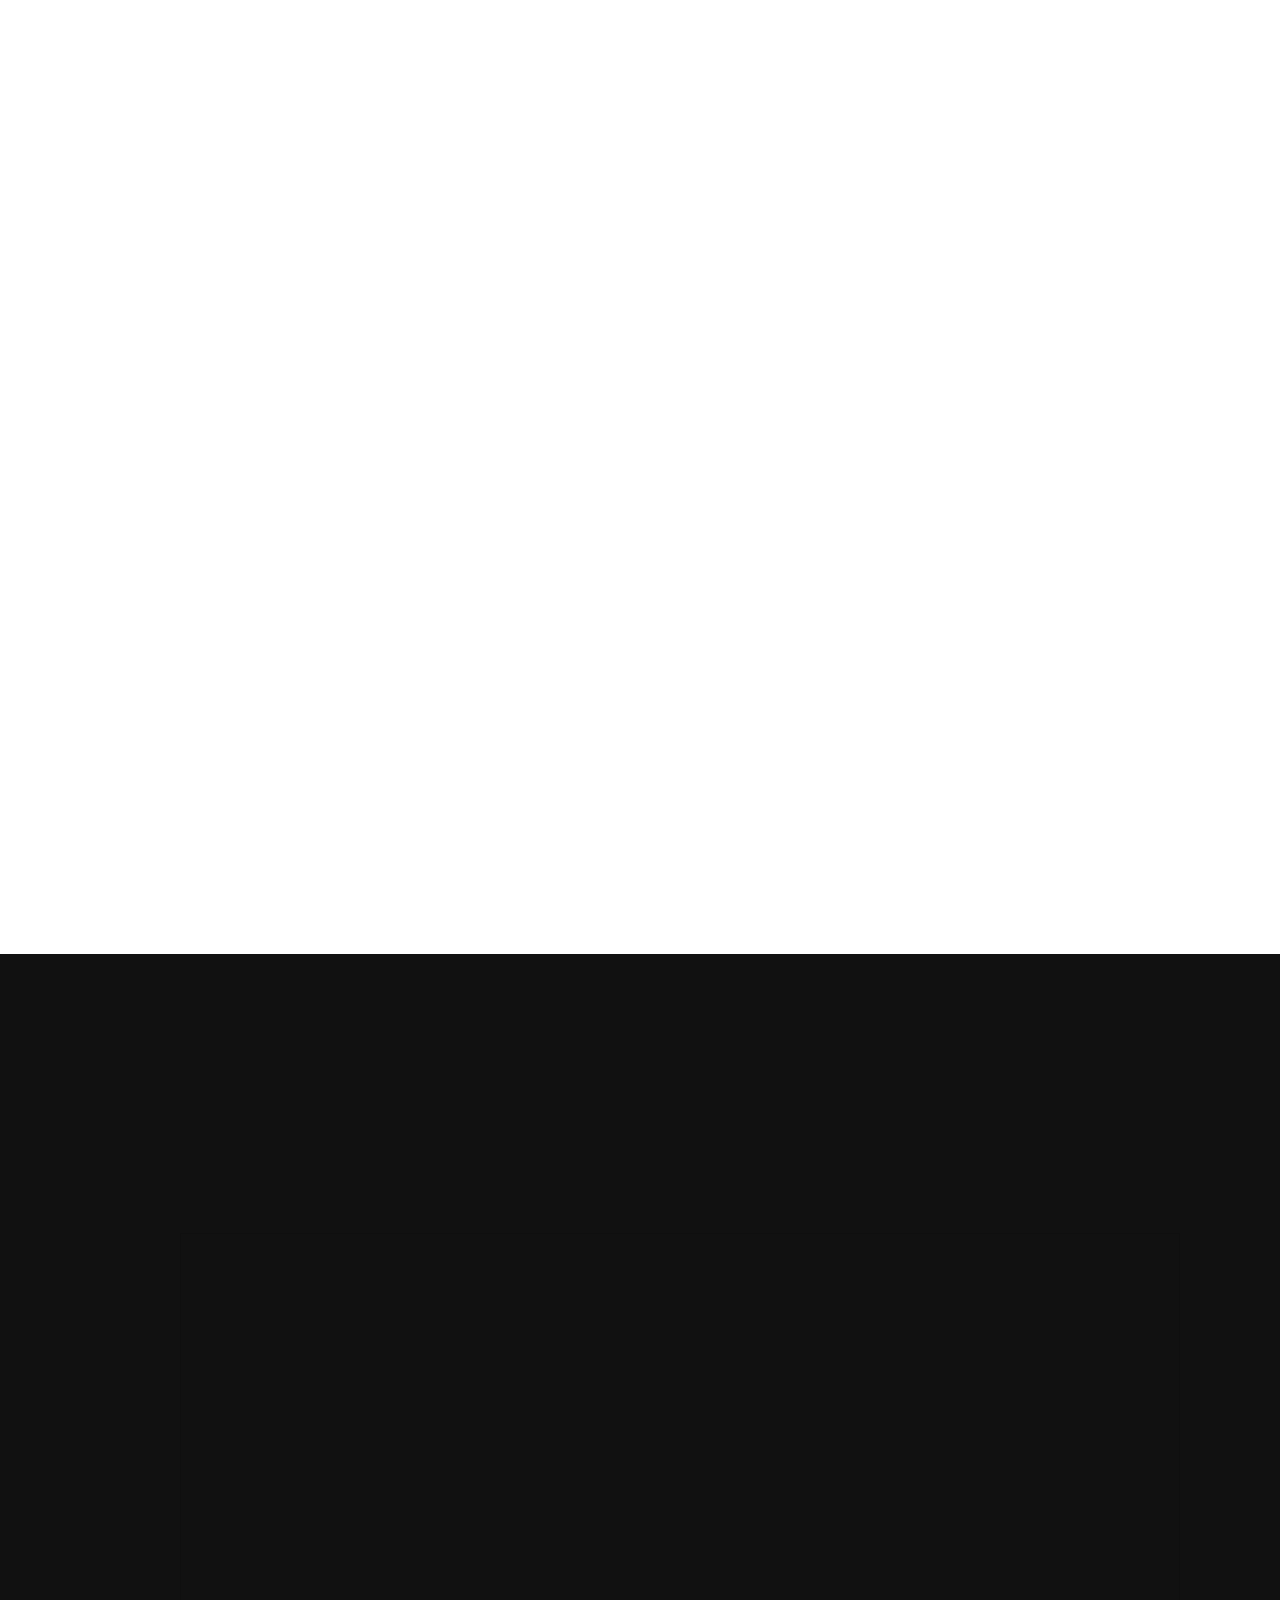
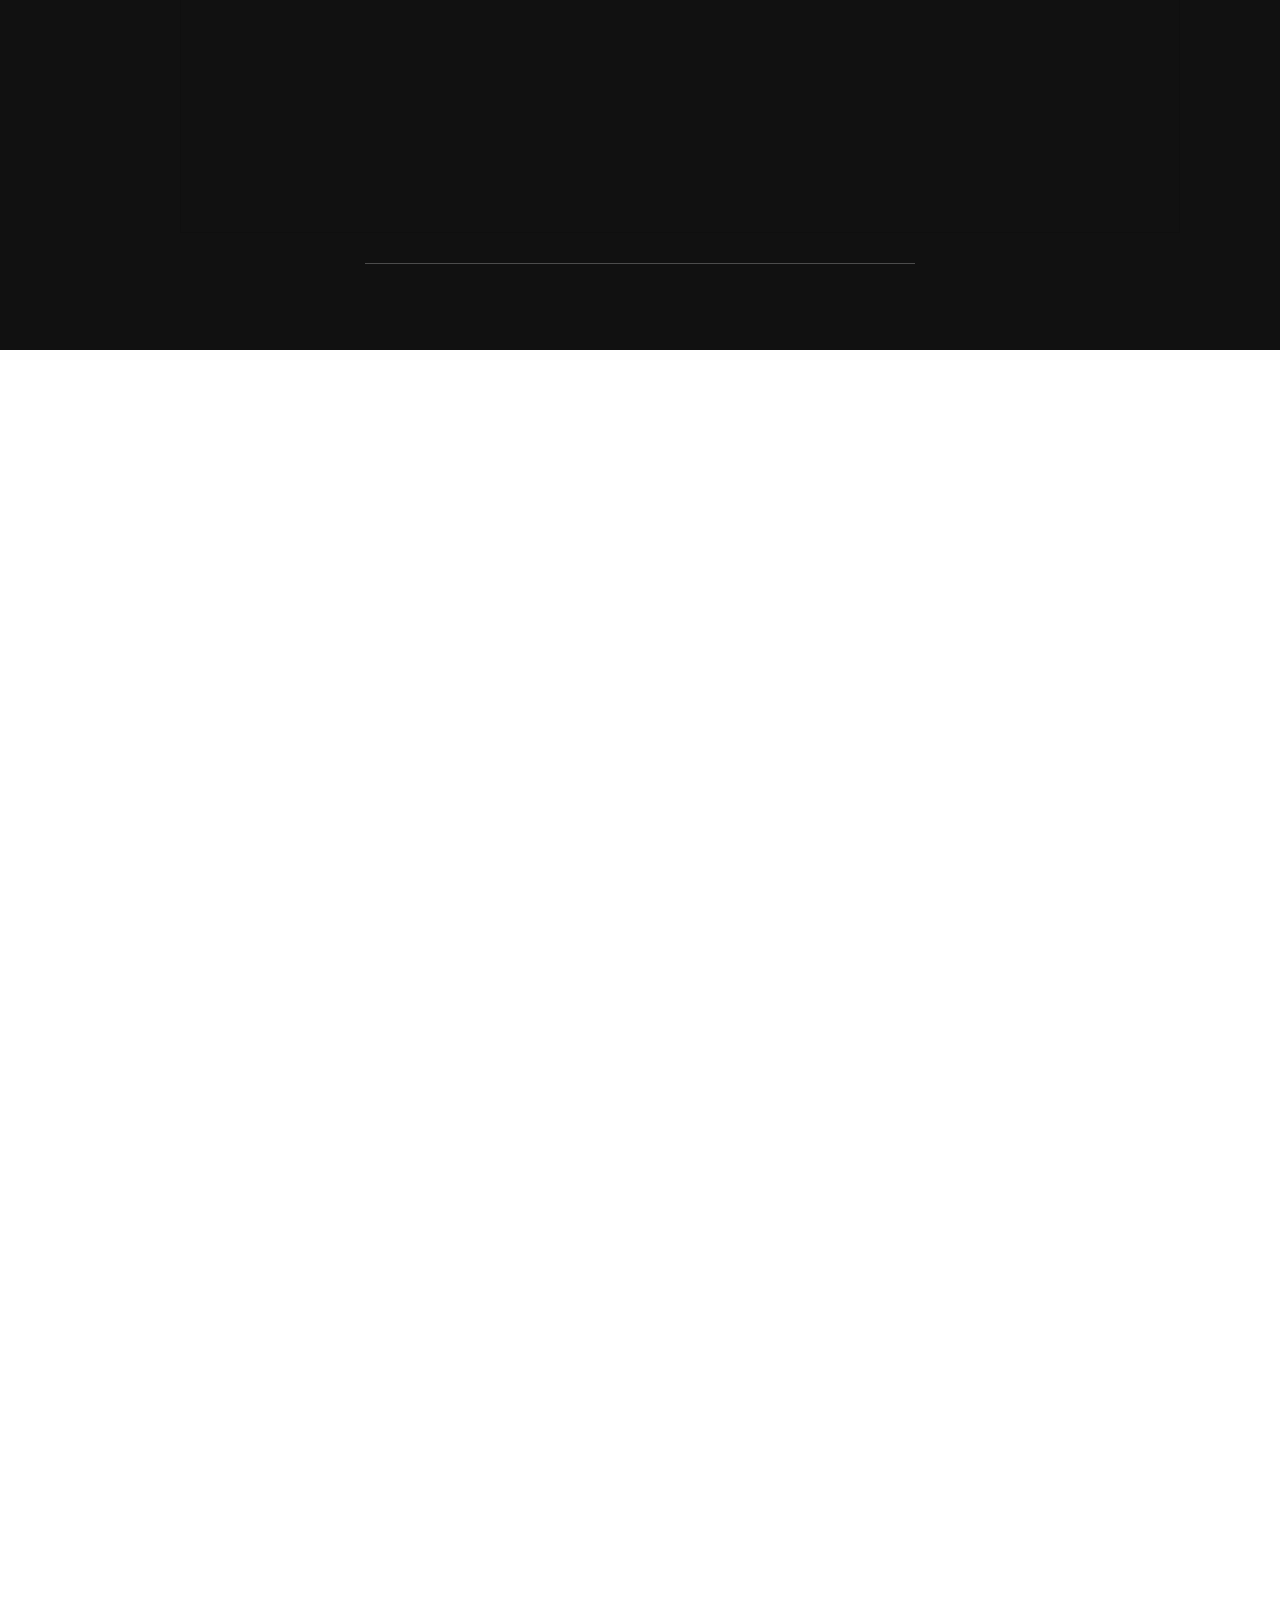
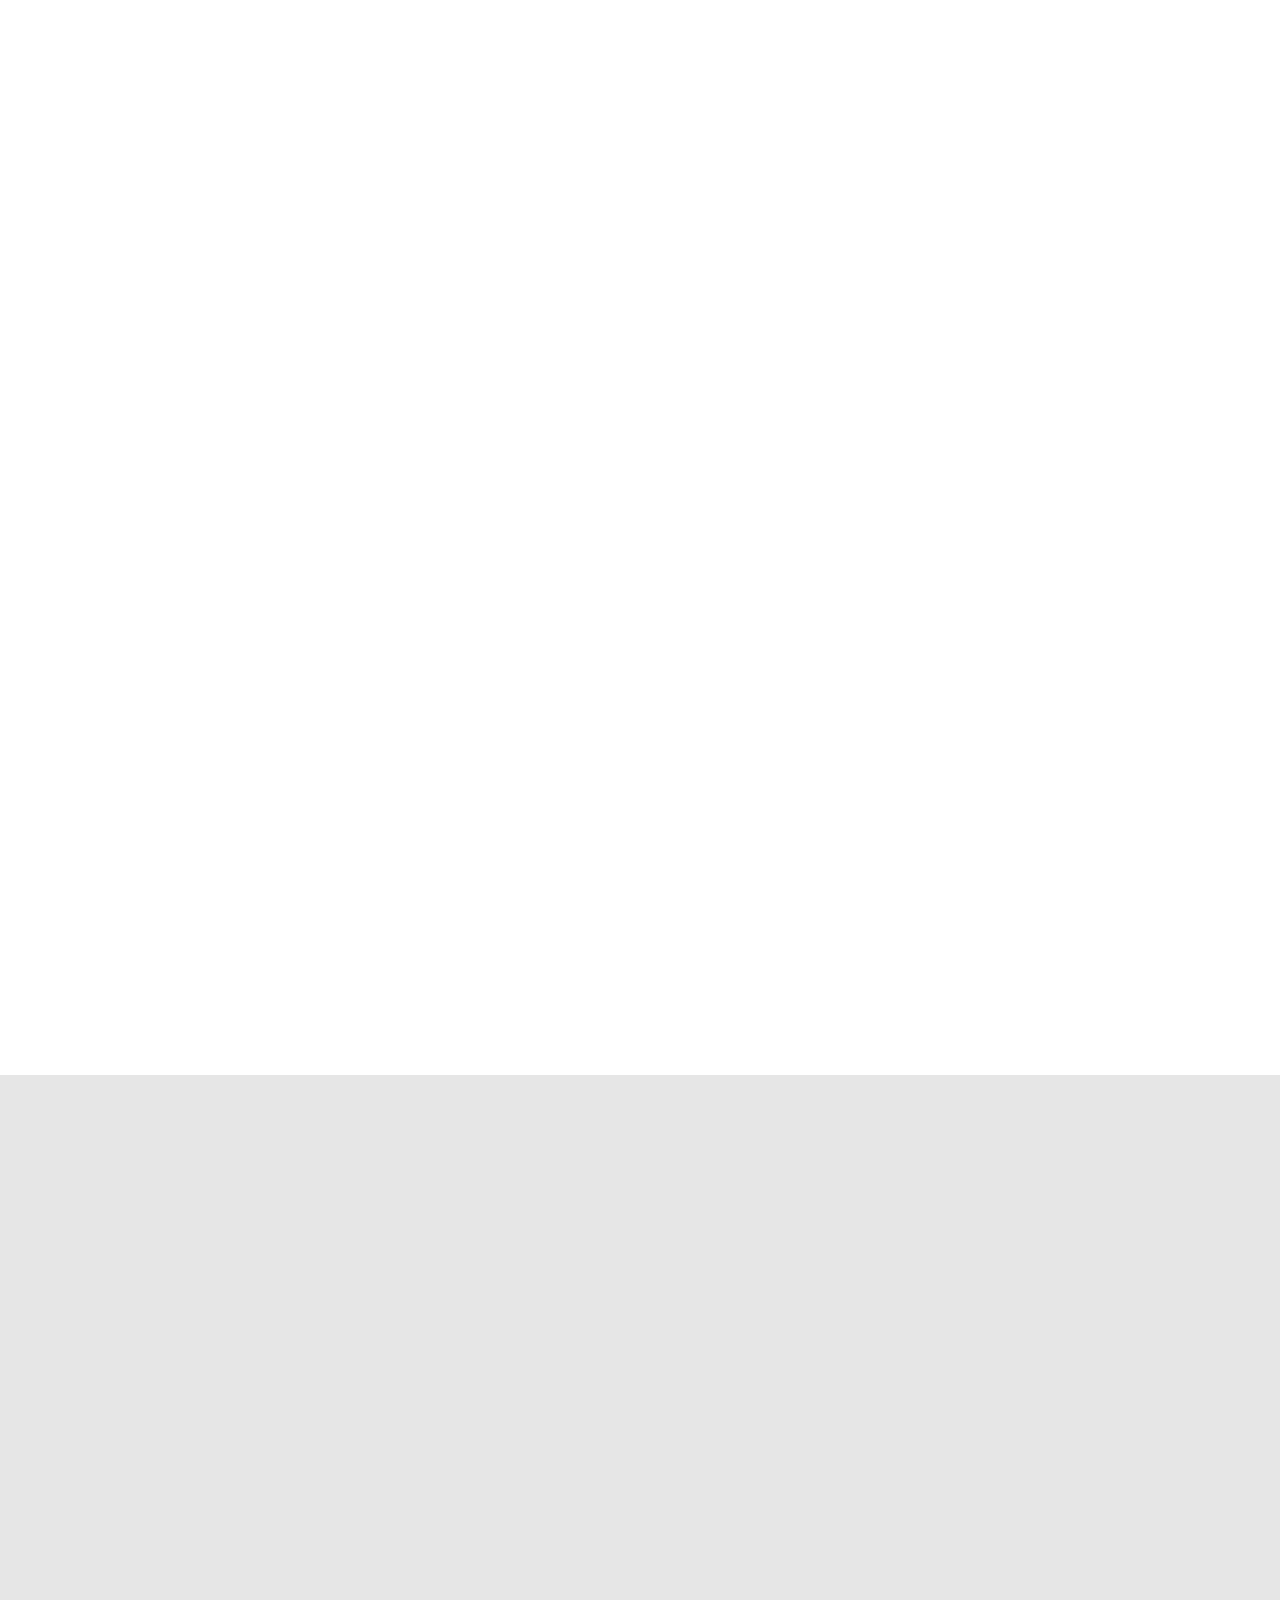
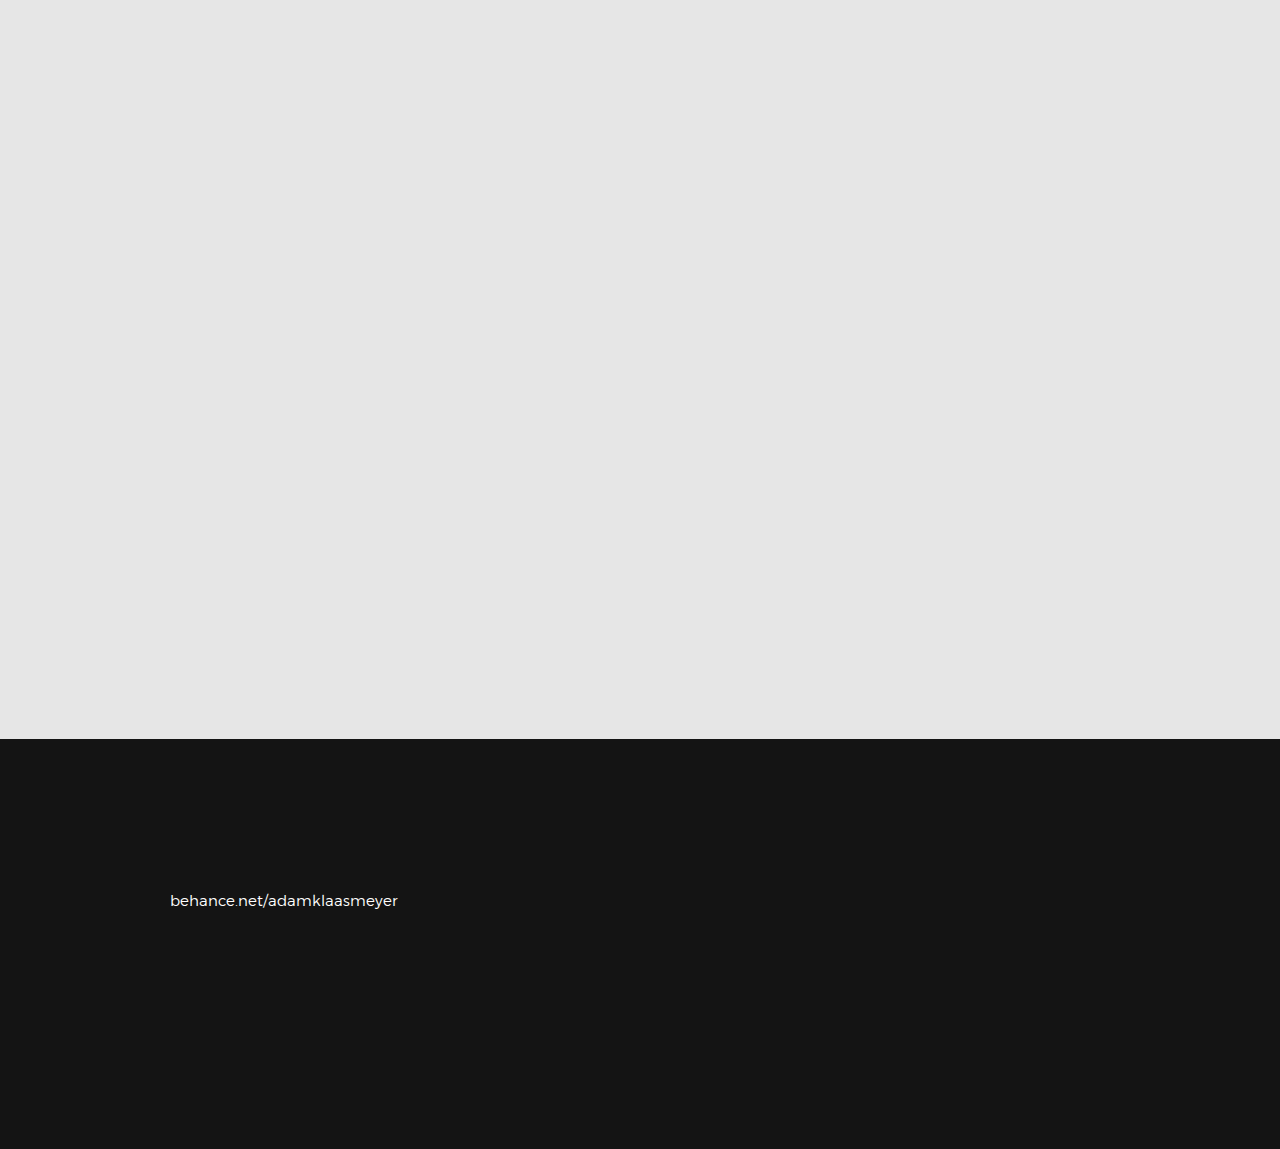
==== commit 462fbc1d: "upload PDF" ====
--- a/index.html
+++ b/index.html
@@ -74,7 +74,7 @@
                         <a href="https://github.com/adamklaasmeyer" target="_blank"><i class="fa fa-github"></i></a>
                     </li>
                     <li>
-                        <a href="hhttps://docs.google.com/document/d/1wRUR7_fFiqBwtjg9IlH0EUPSrKKgFhvNViHN2CLR7Ow/edit?usp=sharing" target="_blank"><i class="fa fa-copy"></i></a>
+                        <a href="/images/AdamKlaasmeyer-ProductDesigner.pdf/" target="_blank"><i class="fa fa-copy"></i></a>
                     </li>
                     <li>
                         <a href="https://www.behance.net/adamklaasmeyer" target="_blank"><i class="fa fa-behance"></i></a>
@@ -120,7 +120,7 @@
                     <a href="https://www.behance.net/adamklaasmeyer" class="btn btn--stroke" target="_blank">
                         View Portfolio
                     </a>
-                    <a href="https://docs.google.com/document/d/1wRUR7_fFiqBwtjg9IlH0EUPSrKKgFhvNViHN2CLR7Ow/edit?usp=sharing" class="btn btn--stroke" target="_blank">
+                    <a href="/images/AdamKlaasmeyer-ProductDesigner.pdf/" class="btn btn--stroke" target="_blank">
                         Download Resume 
                     </a>
                 </div>
@@ -146,7 +146,7 @@
                 <a href="https://github.com/adamklaasmeyer" target="_blank"><i class="fa fa-github" aria-hidden="true"></i><span>Github</span></a>
             </li>
             <li>
-                <a href="https://docs.google.com/document/d/1wRUR7_fFiqBwtjg9IlH0EUPSrKKgFhvNViHN2CLR7Ow/edit?usp=sharing" target="_blank"><i class="fa fa-copy" aria-hidden="true"></i><span>Resume</span></a>
+                <a href="/images/AdamKlaasmeyer-ProductDesigner.pdf/" target="_blank"><i class="fa fa-copy" aria-hidden="true"></i><span>Resume</span></a>
             </li>
             <li>
                 <a href="https://www.behance.net/adamklaasmeyer" target="_blank"><i class="fa fa-behance" aria-hidden="true"></i><span>Behance</span></a>
@@ -174,7 +174,7 @@
         <div class="row about-desc" data-aos="fade-up">
             <div class="col-full s-about-btm">
                 <p>
-                    Senior UX Designer and certified UI Developer with a proven record of delivering results.   
+                    Product Designer and certified UI Developer with a proven record of delivering results.   
                 </p>
             </div>
         </div> <!-- end about-desc --
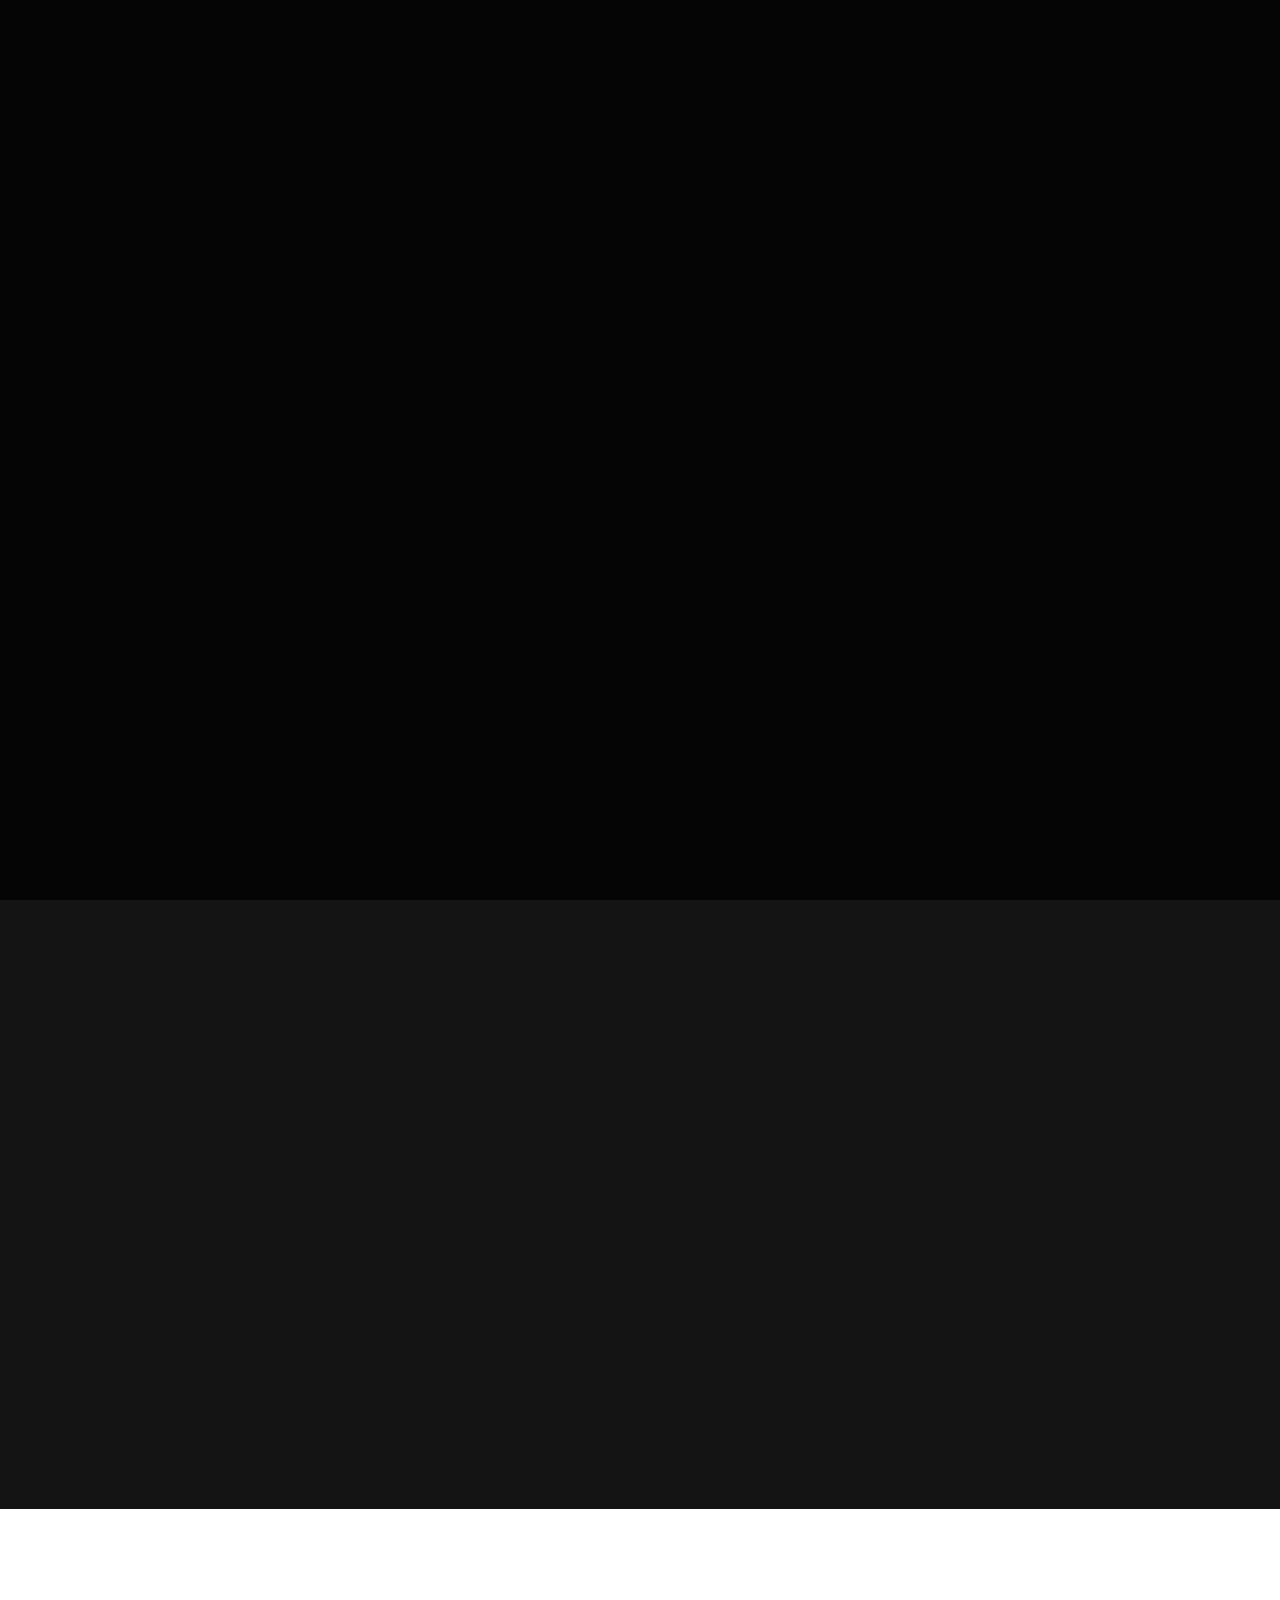
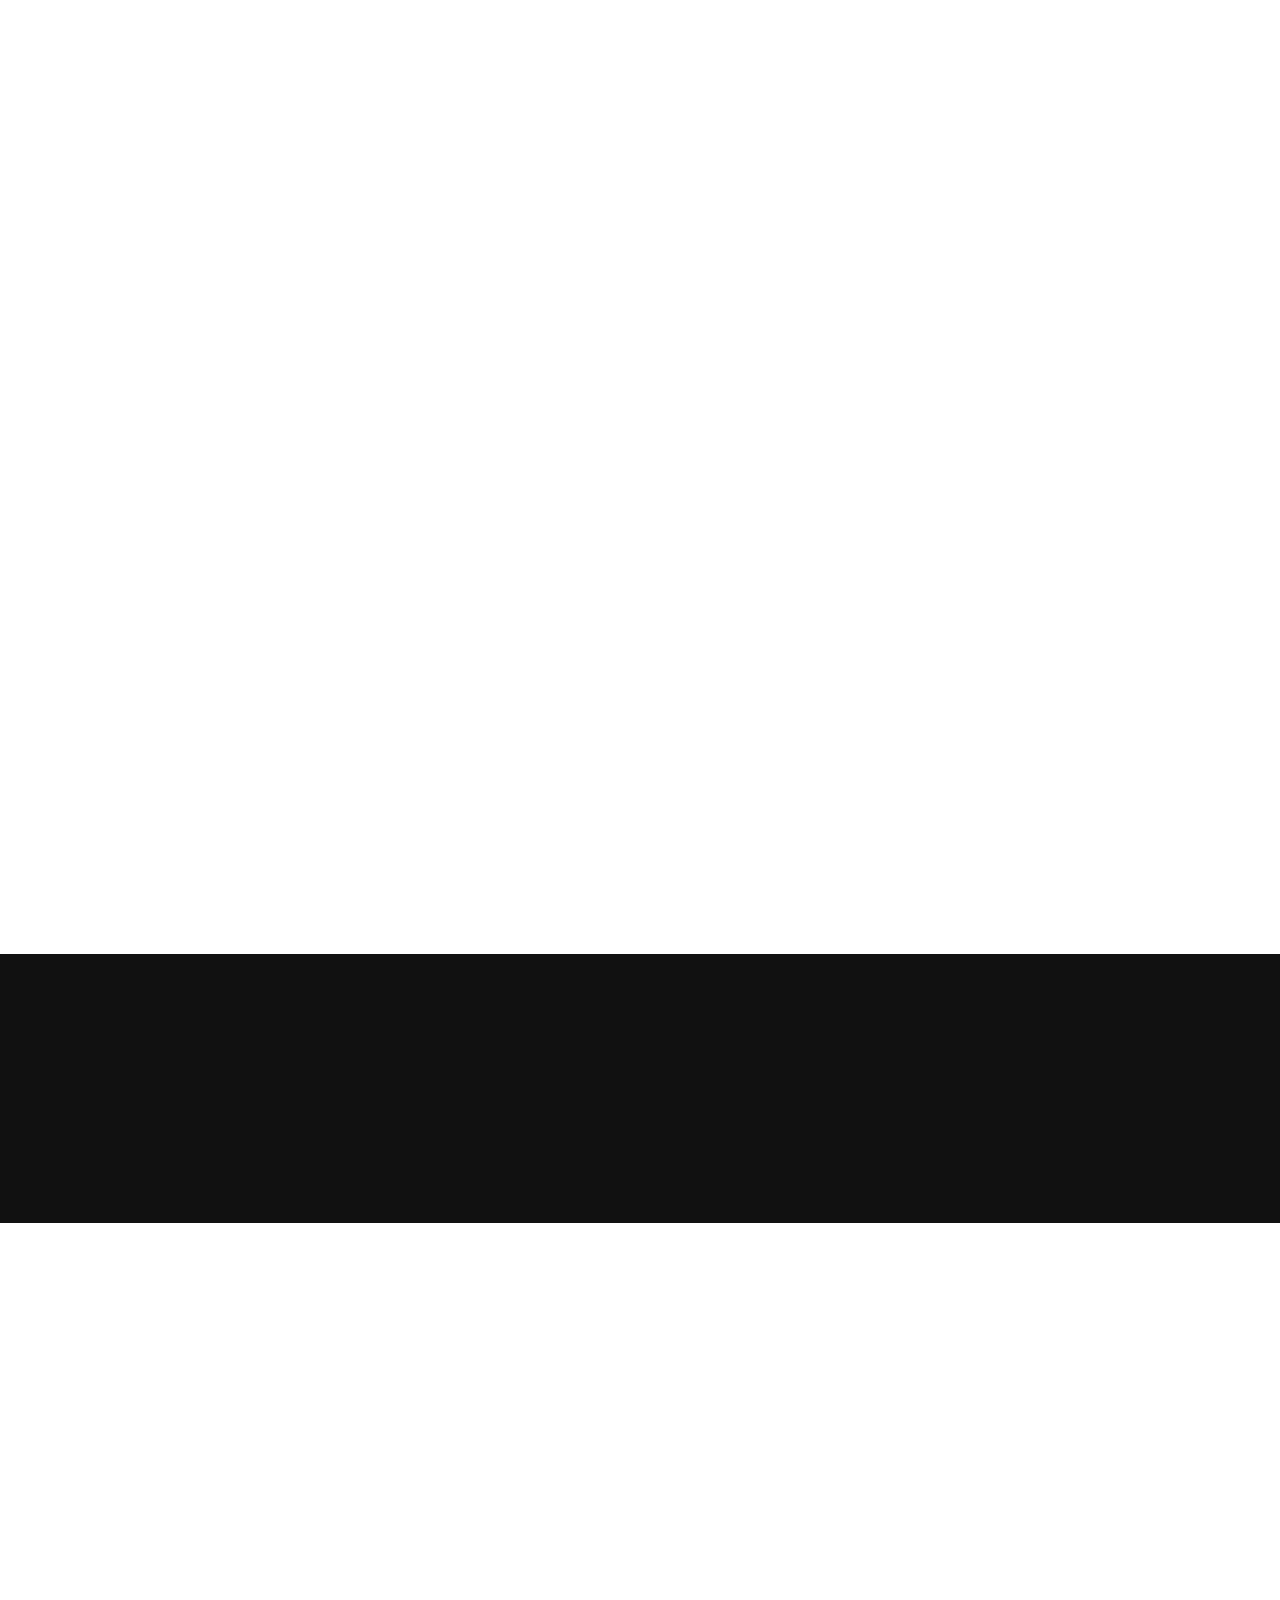
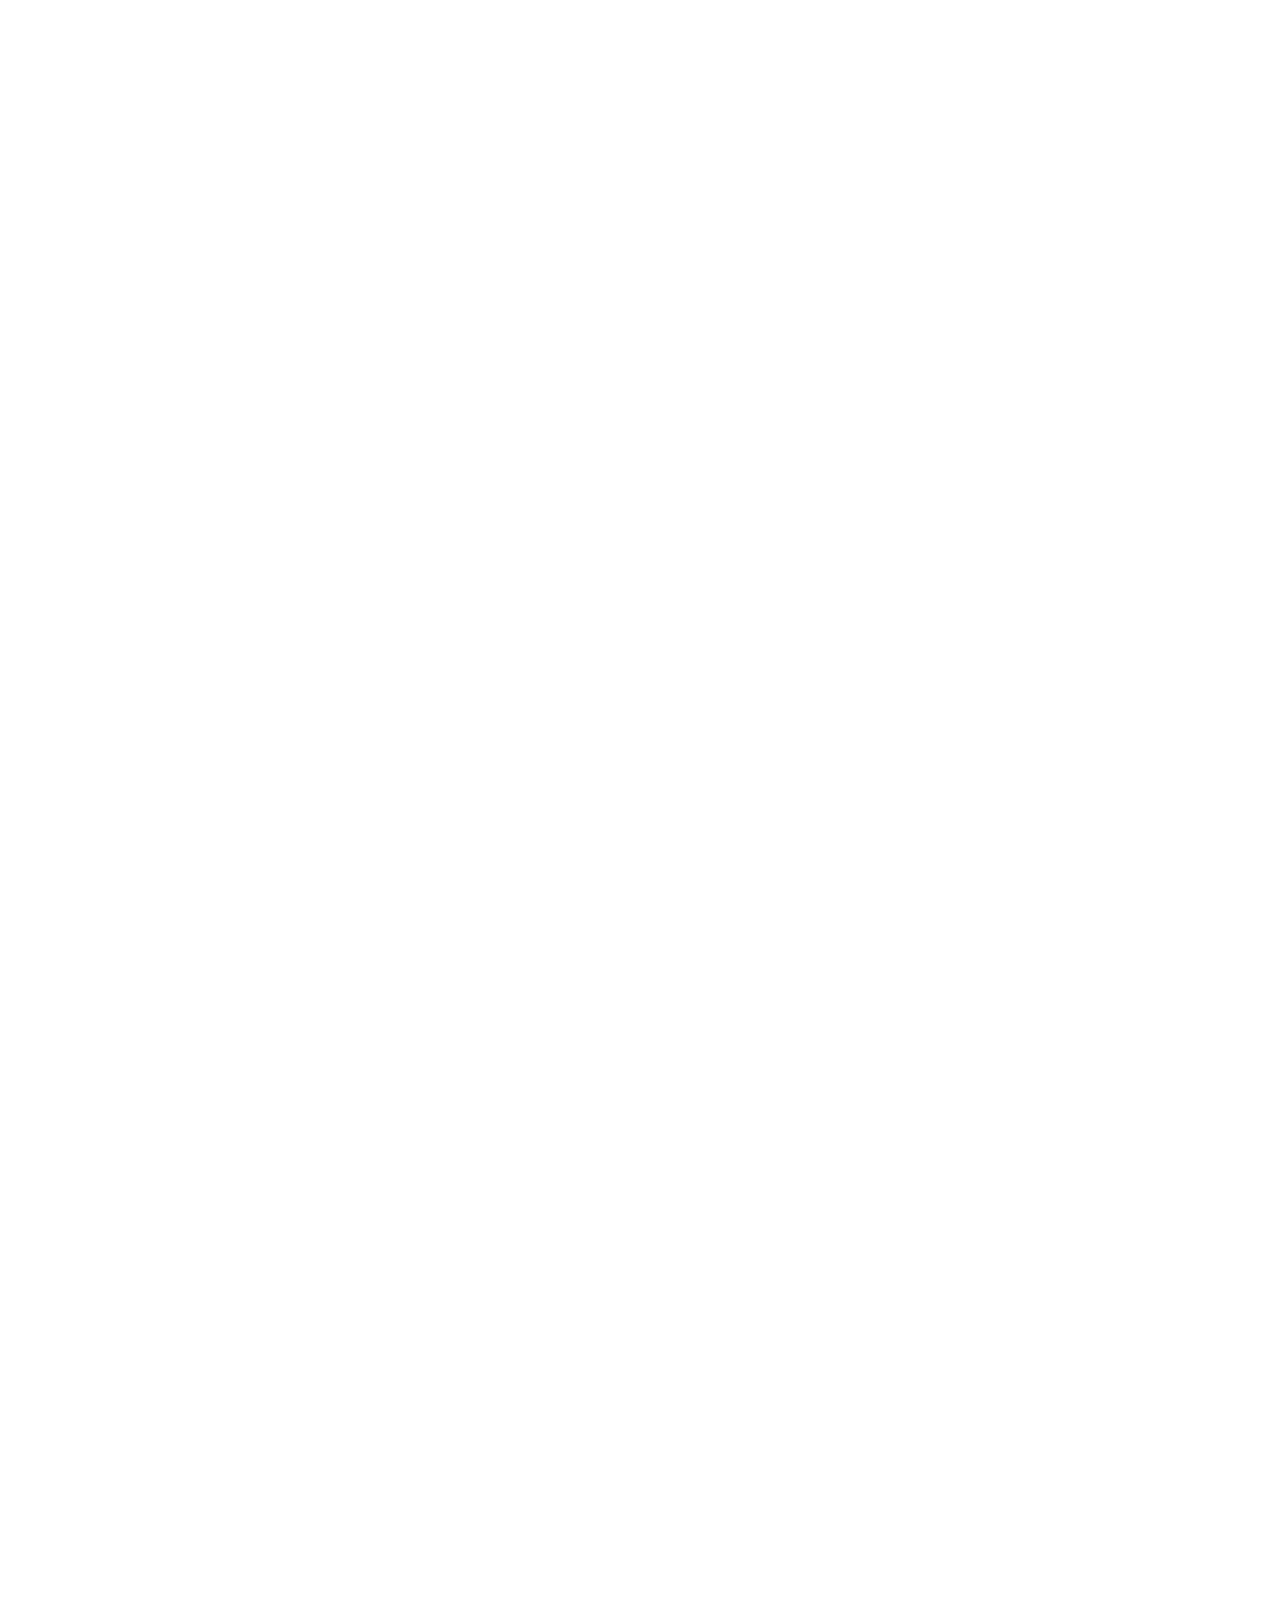
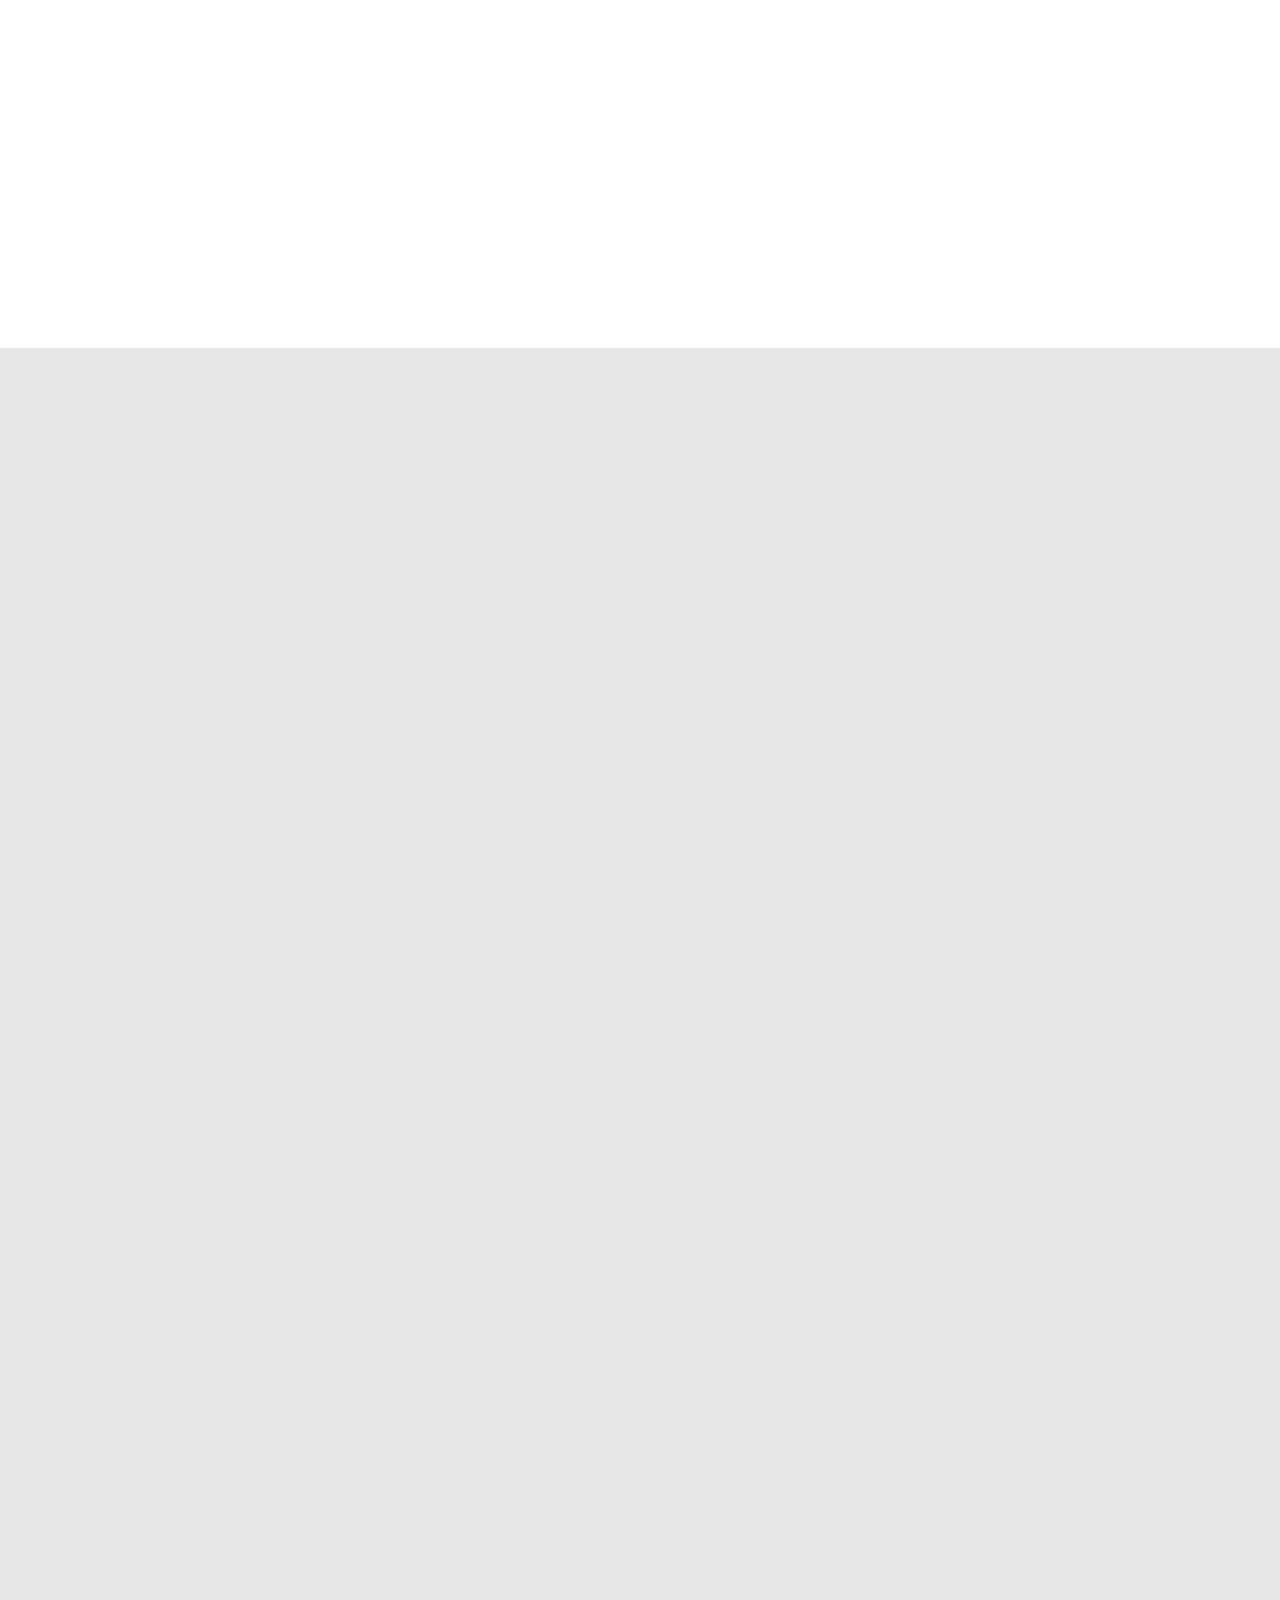
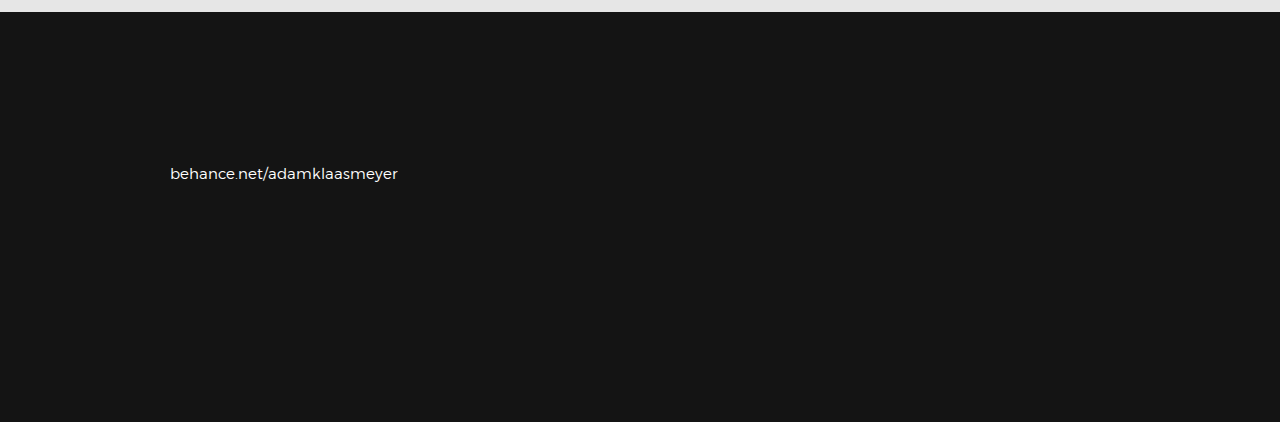
==== commit aa0f9fea: "feb2024 resume" ====
--- a/index.html
+++ b/index.html
@@ -74,7 +74,7 @@
                         <a href="https://github.com/adamklaasmeyer" target="_blank"><i class="fa fa-github"></i></a>
                     </li>
                     <li>
-                        <a href="/images/AdamKlaasmeyer-ProductDesigner.pdf/" target="_blank"><i class="fa fa-copy"></i></a>
+                        <a href="/images/AdamKlaasmeyer-ProductDesigner.pdf" target="_blank"><i class="fa fa-copy"></i></a>
                     </li>
                     <li>
                         <a href="https://www.behance.net/adamklaasmeyer" target="_blank"><i class="fa fa-behance"></i></a>
@@ -120,7 +120,7 @@
                     <a href="https://www.behance.net/adamklaasmeyer" class="btn btn--stroke" target="_blank">
                         View Portfolio
                     </a>
-                    <a href="/images/AdamKlaasmeyer-ProductDesigner.pdf/" class="btn btn--stroke" target="_blank">
+                    <a href="/images/AdamKlaasmeyer-ProductDesigner-Feb2024.pdf" class="btn btn--stroke" target="_blank">
                         Download Resume 
                     </a>
                 </div>
@@ -146,7 +146,7 @@
                 <a href="https://github.com/adamklaasmeyer" target="_blank"><i class="fa fa-github" aria-hidden="true"></i><span>Github</span></a>
             </li>
             <li>
-                <a href="/images/AdamKlaasmeyer-ProductDesigner.pdf/" target="_blank"><i class="fa fa-copy" aria-hidden="true"></i><span>Resume</span></a>
+                <a href="/images/AdamKlaasmeyer-ProductDesigner.pdf" target="_blank"><i class="fa fa-copy" aria-hidden="true"></i><span>Resume</span></a>
             </li>
             <li>
                 <a href="https://www.behance.net/adamklaasmeyer" target="_blank"><i class="fa fa-behance" aria-hidden="true"></i><span>Behance</span></a>
@@ -295,15 +295,15 @@
             </div> <!-- end section-header -->
 
         </div> <!-- end intro-wrap -->
-        <div style="padding: 1rem 0 5rem; background: #111111;"><!-- start figma embed -->
+        <!--<div style="padding: 1rem 0 5rem; background: #111111;"><!-- start figma embed 
                 
             <div class="row section-header has-bottom-sep light-sep">
                 <div class="col-full">
                     <iframe style="border: 1px solid rgba(0, 0, 0, 0.1);" width="1000" height="600" src="https://www.figma.com/embed?embed_host=share&url=https%3A%2F%2Fwww.figma.com%2Fproto%2Ftc8SsK90WHXKQkisxz7NcL%2FUX-Case-Study---Fender.com%3Fnode-id%3D204-4188%26starting-point-node-id%3D204%253A4188" allowfullscreen></iframe>
                 </div>
-            </div> <!-- end figma embed -->
-
-        </div> 
+            </div> 
+
+        </div>-->
 
         <div class="row style="max-width: 1160px; margin-top: 10rem;">
             <div class="col-full masonry-wrap">
